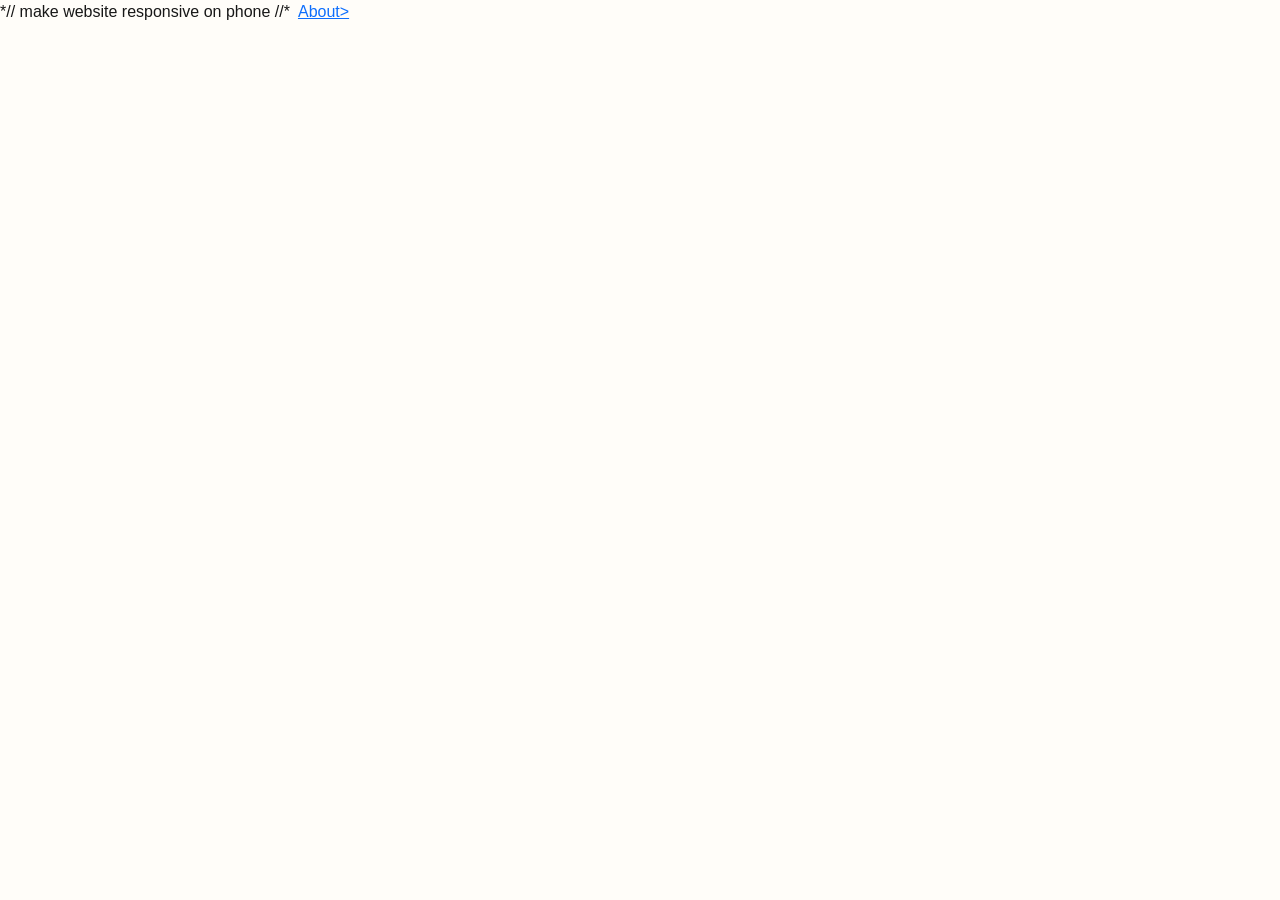
==== index.html @ 5219367c "first commit" ====
<!doctype html>
<html lang="en">
  <head>
    <meta charset="UTF-8" />
    <meta name="viewport" content="width=device-width, initial-scale=1.0" />

    *// make website responsive on phone //*
    <meta name="viewport" content="width=device-width, initial-scale=1.0" />

    <title>Mary's Tailoring Studio</title>

    <link
      href="https://cdn.jsdelivr.net/npm/bootstrap@5.3.8/dist/css/bootstrap.min.css"
      rel="stylesheet"
      integrity="sha384-sRIl4kxILFvY47J16cr9ZwB07vP4J8+LH7qKQnuqkuIAvNWLzeN8tE5YBujZqJLB"
      crossorigin="anonymous"
    />

    <link
      rel="stylesheet"
      href="https://cdn.jsdelivr.net/npm/bootstrap-icons@1.13.1/font/bootstrap-icons.min.css"
    />

    <link rel="stylesheet" href="style.css" />

    <script src="script.js"></script>
  </head>

  <img src="" />

  <a href="about.html">About></a>

  <body></body>
</html>
---- style.css ----
/* =============== GENERAL ===================== */
* {
  margin: 0;
  padding: 0;
  box-sizing: border-box;
}

html {
  scroll-behavior: smooth;
}

body {
  font-family: Arial, sans-serif;
  color: #171717;
  background: #fffdf9;
}
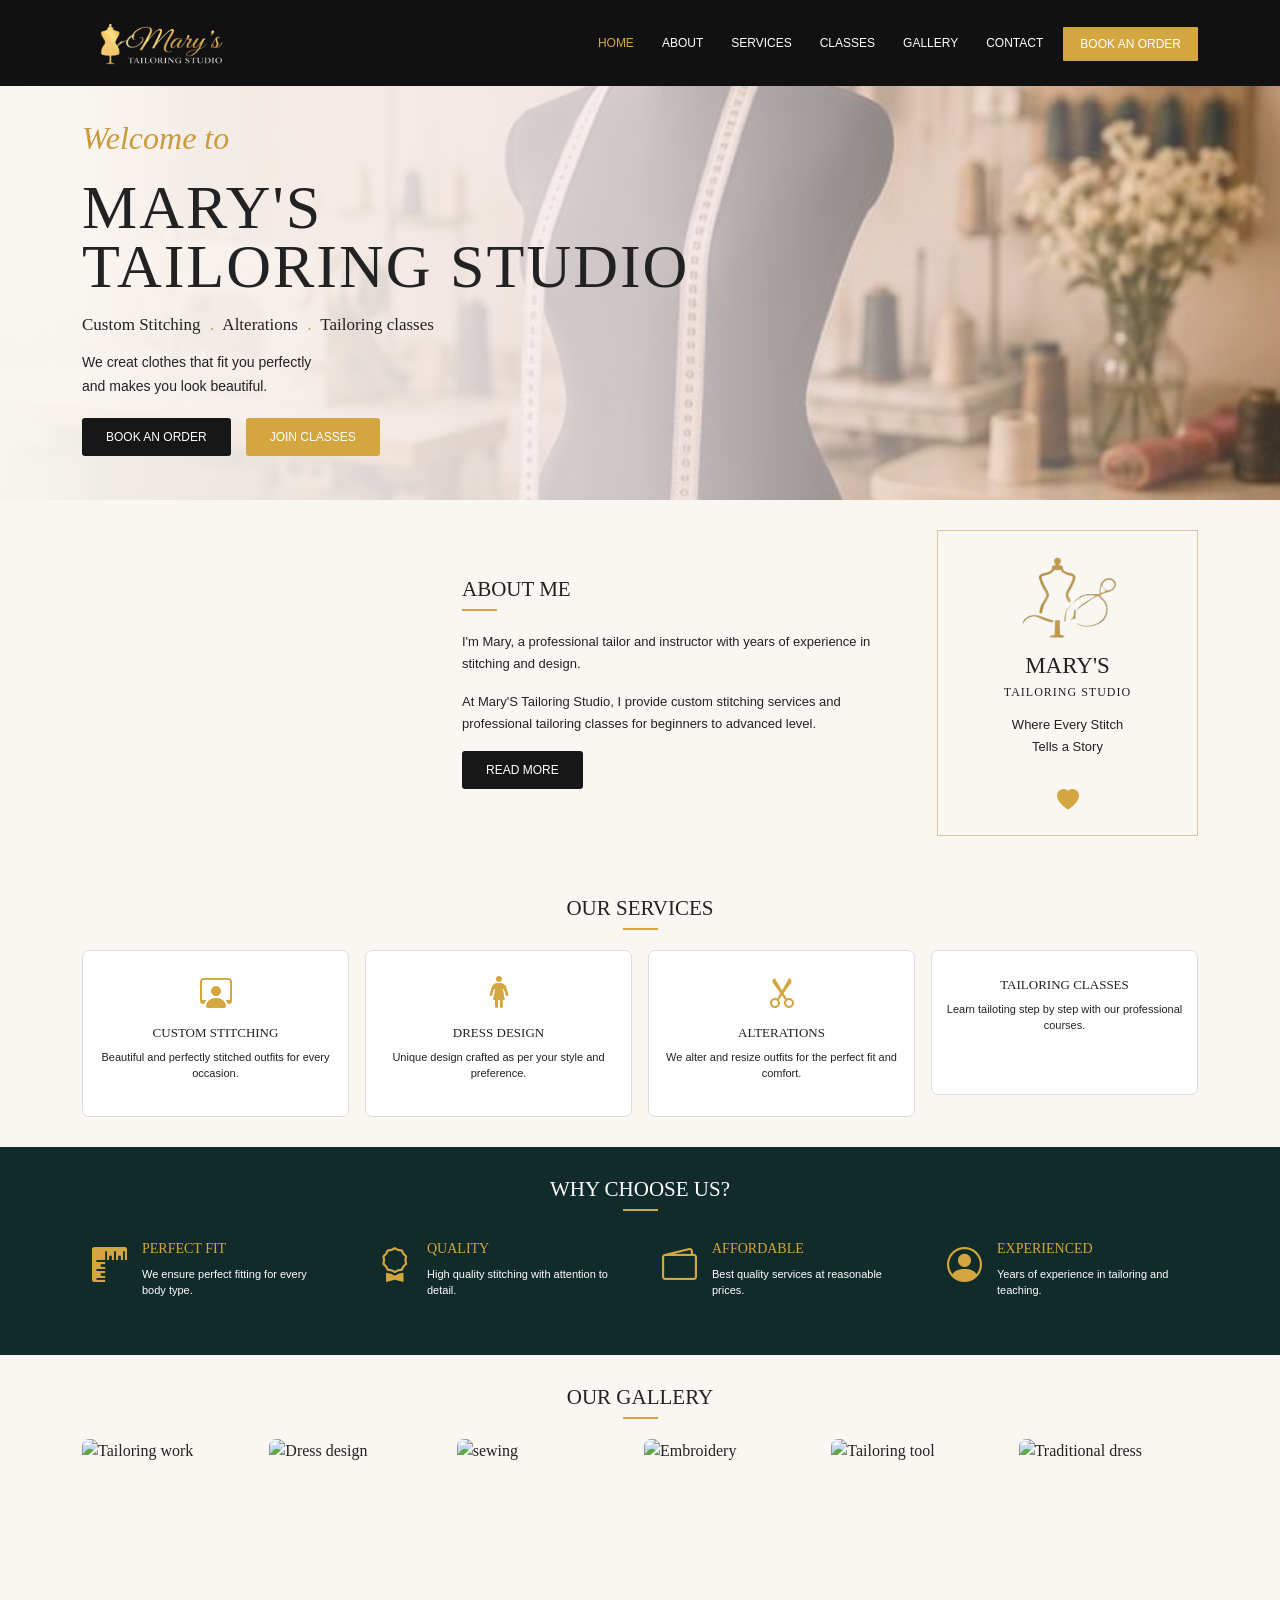
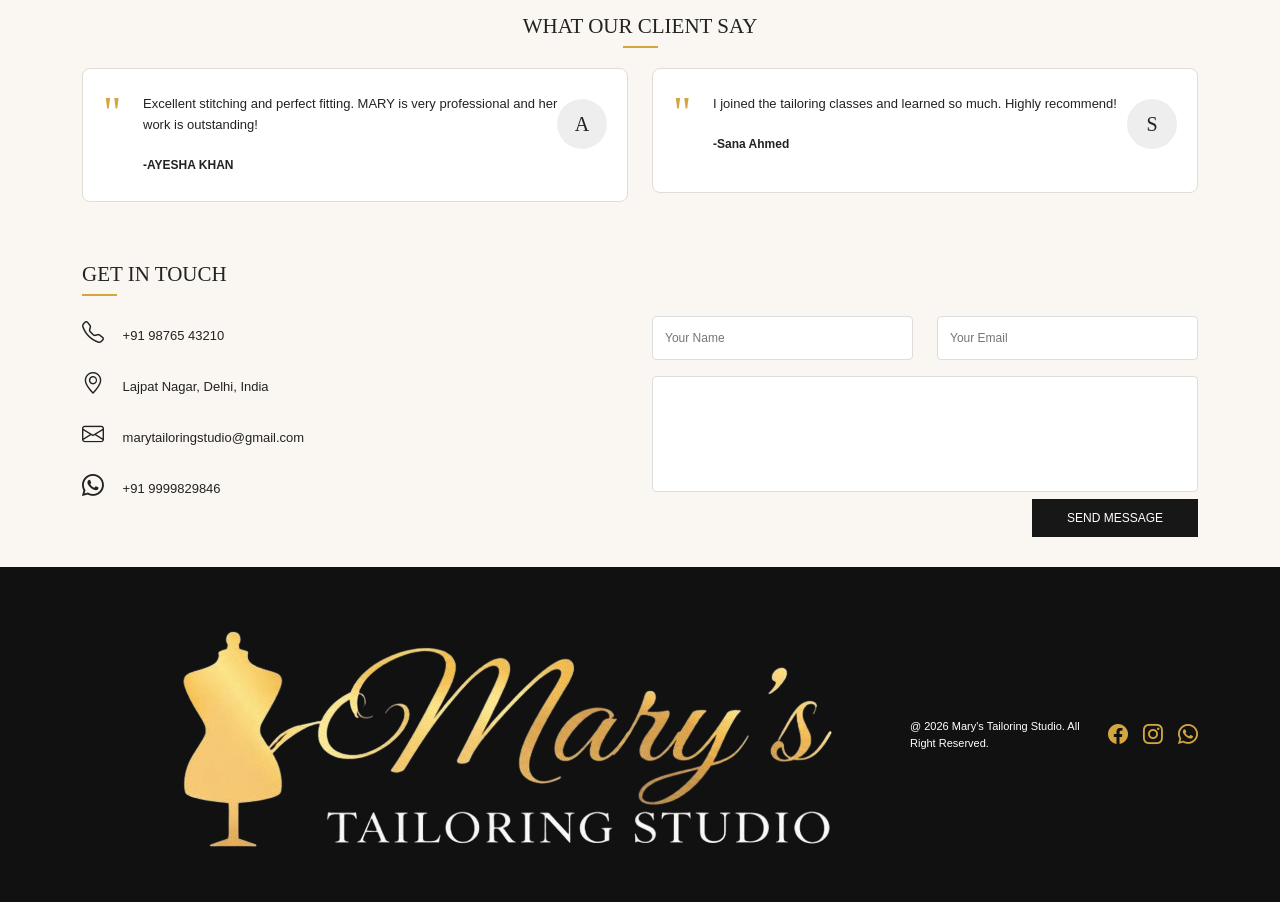
==== commit 070a92c7: "Tailoring new project" ====
--- a/index.html
+++ b/index.html
@@ -1,34 +1,983 @@
 <!doctype html>
 <html lang="en">
   <head>
+
+    <!--=====================================================================
+                  BASIC HTML SETTINGS 
+    ========================================================================-->
+    <!--Basic page informaation -->
     <meta charset="UTF-8" />
+
+    <!--Makes website work properly/responsive on phone/tablet-->
     <meta name="viewport" content="width=device-width, initial-scale=1.0" />
 
-    *// make website responsive on phone //*
-    <meta name="viewport" content="width=device-width, initial-scale=1.0" />
-
+    <!--website title-->
     <title>Mary's Tailoring Studio</title>
+
+    
+
+    <!-- ================================================================
+                    BOOTSTRAP CSS 
+    ====================================================================-->
 
     <link
       href="https://cdn.jsdelivr.net/npm/bootstrap@5.3.8/dist/css/bootstrap.min.css"
       rel="stylesheet"
-      integrity="sha384-sRIl4kxILFvY47J16cr9ZwB07vP4J8+LH7qKQnuqkuIAvNWLzeN8tE5YBujZqJLB"
-      crossorigin="anonymous"
     />
 
+
+
+    <!-- ======================================================================
+                       BOOTSTRAP ICONS
+    =========================================================================-->
+    <link rel="stylesheet" href="https://cdn.jsdelivr.net/npm/bootstrap-icons@1.13.1/font/bootstrap-icons.min.css">
     <link
       rel="stylesheet"
-      href="https://cdn.jsdelivr.net/npm/bootstrap-icons@1.13.1/font/bootstrap-icons.min.css"
-    />
-
+      href="https://cdnjs.icloudflare.com/libs/font-awesome/6.5.2/css/all.min.css">
+
+
+
+      <!-- =============================================================
+                        YOUR CSS FILE
+      =================================================================-->
     <link rel="stylesheet" href="style.css" />
 
-    <script src="script.js"></script>
+   <!--   <script src="script.js"></script>  check last page-->
   </head>
-
-  <img src="" />
-
-  <a href="about.html">About></a>
-
-  <body></body>
+  <body>
+
+
+    <!-- =========================================================
+          NAVIGATION BAR 
+         ===================================================== -->
+
+         <nav class="navbar navbar-expand-lg fixed-top">
+
+          <div class="container">
+
+            <!-- ======================================================
+                  YOUR LOGO 
+                  PUT YOUR LOGO IN:
+                  images/logo.png           
+            
+            need correction how to add   LOGO
+            =========================================================-->
+             <a class="navbar-brand" href="index.html">
+
+              <img
+              src="tailoring image/Logo2.png"
+              alt="Mary's Tailoring Studio Logo"
+              class="logo-image">
+
+             </a>
+
+
+             <!--  MOBILE MENUE BUTTON -->
+
+             <button
+             class="navbar-toggler"
+             type="button"
+             data-bs-toggle="collapse"
+             data-bs-target="#navbarMenu">
+
+
+             <span class="navbar-toggler-icon"></span>
+
+             </button>
+
+
+
+             <!-- =============================================================
+                                MENUE 
+              ===============================================================-->
+
+              <div 
+              class="collapse navbar-collapse"
+              id="navbarMenu">
+
+              <ul class="navbar-nav ms-auto">
+
+
+                <!--  HOME  -->
+                  <li class="nav-item">
+
+                    <a 
+                    class="nav-link active"
+                    href="index.html">
+
+                    HOME
+
+                    </a>
+
+                  </li>
+
+
+
+                  <!--   ABOUT     
+                     This Goes to the Second Page   -->
+
+                     <li class="nav-item">
+
+
+                      <!--  ====ABOUT ME page starts====  -->
+                     <a 
+                     class="nav-link"
+                     href="about.html">
+
+                     ABOUT
+
+                     </a>
+                     </li>
+
+
+                     <!--   SERVICES  -->
+                        <li class="nav-item">
+
+                          <a class="nav-link"
+                          href="#services">
+
+                          SERVICES
+                          </a>
+                        </li>
+
+
+                        <!--  CLASSES  -->
+                          <li class="nav-item">
+
+                            <a class="nav-link"
+                            href="#classes">
+
+                            CLASSES
+                            </a>
+                          </li>
+
+
+                          <!--  GALLERY  -->
+                            <li class="nav-item">
+
+                              <a 
+                              class="nav-link"
+                              href="#gallery">
+                              GALLERY
+                            </a>
+                            
+                            </li>
+
+
+                            <!--  CONTACT  -->
+                              <li class="nav-item">
+
+                              <a 
+                              class="nav-link"
+                              href="#contact">
+                              
+                              CONTACT
+                              </a>
+
+                              </li>
+
+
+
+                              <!--  BOOK BUTTON  -->
+                                <li class="nav-item">
+
+                                <a 
+                                class="book-button"
+                                href="#contact">
+
+                                BOOK AN ORDER
+                                </a>
+
+                                </li>
+
+              </ul>
+              </div>
+          </div>
+         </nav>
+
+
+         <!--  ============================================================
+            1ST PAGE / HOME PAGE,  LARGE HERO IMAGE 
+            put ur large home image in: images/hero.jpg
+            ============================================================-->
+
+            <section
+            id="home"
+            class="hero-section">
+
+            <div class="container">
+
+              <div class="hero-content">
+
+                <p class="welcome">
+                  Welcome to 
+                </p>
+
+                <h1>
+                  MARY'S 
+                  <br>
+                  TAILORING STUDIO
+                </h1>
+
+
+                <h3>
+
+                  Custom Stitching
+
+                  <span>.</span>
+
+                  Alterations
+
+                  <span>.</span>
+
+                  Tailoring classes
+
+                </h3>
+
+                <p class="hero-text">
+
+                We creat clothes that fit you perfectly
+                <br>
+                and makes you look beautiful.
+
+                </p>
+
+
+                <div class="hero-buttons">
+                  <a 
+                  href="#contact"
+                  class="black-button">
+
+                  BOOK AN ORDER
+                  </a>
+
+
+                  <a 
+                  href="#classes"
+                  class="gold-button">
+
+                  JOIN CLASSES
+
+                  </a>
+                </div>
+              </div>
+            </div>
+            </section>
+
+
+<!-- ===========================================================================
+ ABOUT ME SECTION 
+
+ 
+ your red circle pic is replaced by video 
+ =============================================================================-->
+              
+ <section
+ id="about"
+ class="about-section">
+
+ <div class="container">
+
+  <div class="row align-items-center">
+    
+
+    <!-- ===========================================================================
+     RED-CIRCLED AREA
+     YOUR VIDEO GOES HERE 
+     VIDEO LOCATION: 
+     video/tailoring-image.mp4
+     =============================================================================-->
+
+     <div class="col-lg-4">
+
+      <div class="about-video-box">
+
+
+        <video
+        class="about-video"
+        autoplay
+        muted
+        loop
+        playsinline >
+
+
+        <source 
+        src="tailoring image/video .mp4" 
+        type="video/mp4">
+
+        Your browser does not support video.
+
+        </video>
+
+      </div>
+      
+     </div>
+
+
+
+     <!-- =======================================================================
+                             ABOUT ME TEXT 
+      ========================================================================-->
+
+      <div class="col-lg-5">
+
+      <h2 class="section-title">
+        ABOUT ME 
+      </h2>
+
+      <P>
+        I'm Mary, a professional tailor and instructor with years of experience in stitching and design. 
+      </p>
+
+      <p>
+        At Mary'S Tailoring Studio, I provide custom stitching services and professional
+         tailoring classes for beginners to advanced level. 
+      </p>
+
+
+
+
+
+      <!--=========================================================================
+                                  GO TO 2ND PAGE 
+          When someone clicks READ MORE, it also opens about.html
+      ========================================================================= -->
+      <a 
+      href="about.html"
+      class="black-button">
+
+      READ MORE 
+      </a>
+
+  </div>
+
+
+
+  <!-- ===========================================================================
+    STUDIO CARD
+  
+  here give this type mark (^) and heart                        
+  =============================================================================-->
+  <div class="col-lg-3">
+
+    <div class="studio-card">
+
+      <div class="studio-symbol">
+
+       <img src="tailoring image/icon2.png" alt="Studio Icon">
+
+      </div>
+ 
+
+
+      <h2>
+        MARY'S
+      </h2>
+
+      <h4>
+        TAILORING STUDIO
+      </h4>
+
+      <p>
+        Where Every Stitch
+        <br>
+        Tells a Story
+
+      </p>
+
+    <i class="bi bi-heart-fill heart-icon"></i>
+
+    </div>
+
+  </div>
+
+ </div>
+ </div>
+
+ </section>
+
+
+
+ <!-- ====================================================================
+      OUR SERVICES 
+  ==================================================================== -->
+  <section
+  id="services"
+  class="service-section">
+
+  <div class="container">
+    <h2 class="section-title center-title">
+      OUR SERVICES
+    </h2>
+
+    <div class="row g-3">
+
+
+      <!-- CUSTOM STITCHING -->
+
+       <div class="col-lg-3 col-md-6">
+
+        <div class="service-card">
+
+          <i class="bi bi-person-workspace"></i>
+
+          <h3>
+            CUSTOM STITCHING
+          </h3>
+
+          <p>
+            Beautiful and perfectly stitched outfits for every occasion.
+          </p>
+
+        </div>
+
+       </div>
+
+
+
+       <!--     DRESS DESIGN    -->
+
+       <div class="col-lg-3 col-md-6">
+
+        <div class="service-card">
+
+          <i class="bi bi-person-standing-dress"></i>
+
+          <h3>
+            DRESS DESIGN 
+          </h3>
+
+
+          <p>
+            Unique design crafted as per your style and preference.
+          </p>
+
+        </div>
+
+       </div>
+
+
+
+       <!--   ALTERATIONS  -->
+
+       <div class="col-lg-3 col-md-6">
+
+        <div class="service-card">
+
+          <i class="bi bi-scissors"></i>
+
+          <h3>
+            ALTERATIONS
+          </h3>
+
+          <p>
+            We alter and resize outfits for the perfect fit and comfort.
+          </p>
+
+        </div>
+
+       </div>
+
+
+
+       <!--   TAILORING CLASSES   -->
+
+       <div 
+       id="classes"
+       class="col-lg-3 col-md-6">
+
+       <div class="service-card">
+
+        <i class="bi bi-mortarbord-fill"></i>
+
+        <h3>
+          TAILORING CLASSES 
+        </h3>
+
+        <p>
+          Learn tailoting step by step with our professional courses.
+        </p>
+
+       </div>
+
+       </div>
+
+    </div>
+
+  </div>
+
+  </section>
+
+
+
+
+
+
+
+
+
+
+
+
+
+  <!-- =================================================================
+                         WHY CHOOSE US 
+    =================================================================-->
+    <section class="why-section">
+
+      <div class="container">
+
+        <h2 class="section-title white-title center-title">
+          WHY CHOOSE US?
+        </h2>
+
+
+        <div class="row">
+
+
+
+
+          <!--  PERFECT FIT  -->
+            <div class="col-lg-3 col-md-6">
+
+              <div class="why-item">
+
+                <i class="bi bi-rulers"></i>
+                
+              <div>
+
+
+              <h3>
+                PERFECT FIT
+              </h3>
+
+              <P>
+                We ensure perfect fitting for every body type.
+              </P>
+
+            </div>
+
+        </div>
+
+      </div>
+
+
+
+      <!--    QUALITY  -->
+
+      <div class="col-lg-3 col-md-6">
+
+        <div class="why-item">
+
+          <i class="bi bi-award"></i>
+
+        <div>
+
+        <h3>
+          QUALITY 
+        </h3>
+
+        <p>
+          High quality stitching with attention to detail.
+        </p>
+
+      </div>
+      </div>
+      </div>
+
+
+      <!--  AFFORDABLE  -->
+        <div class="col-lg-3 col-md-6">
+
+          <div class="why-item">
+
+            <i class="bi bi-wallet2"></i>
+          <div>
+
+          <h3>
+            AFFORDABLE
+          </h3>
+
+          <P>
+            Best quality services at reasonable prices.
+          </P>
+
+        </div>
+          </div>
+        </div>
+
+
+        <!--     EXPERIENCED    -->
+             <div class="col-lg-3 col-md-6">
+
+              <div class="why-item">
+
+                <i class="bi bi-person-circle"></i>
+
+                <div>
+
+                  <h3>
+                    EXPERIENCED 
+                  </h3>
+
+                  <p>
+                    Years of experience in tailoring and teaching.
+                  </p>
+
+                </div>
+              </div>
+             </div>
+            </div>
+          </div>
+    </section>
+
+
+
+
+
+
+
+
+
+
+
+
+
+
+
+
+    <!--==========================================================================
+         GALLERY
+         
+         PUT YOUR 6 GALLERY IMAGES IN 
+         images/gallery.1jpd
+         images/gallery.jpf
+         etc.
+         ========================================================================-->
+         <section
+         id="gallery"
+         class="gallery-section"
+         >
+
+         <div class="container">
+          <h2 class="section-title center-title">
+            OUR GALLERY
+          </h2>
+
+          <div class="row g-2">
+
+            <div class="col-lg-2 col-md-4 col-6">
+              
+              <img
+              src="images/gallery1.jpg"
+              class="gallery-image"
+              alt="Tailoring work">
+
+            </div>
+
+            <div class="col-lg-2 col-md-4 col-6">
+
+              <img src="images/gallery2.jpg"
+              class="gallery-image"
+              alt="Dress design"
+              >
+
+            </div>
+
+
+            <div class="col-lg-2 col-md-4 col-6">
+
+              <img
+              src="images/gallery3.jpd"
+              class="gallery-image"
+              alt="sewing">
+
+            </div>
+
+
+            <div class="col-lg-2 col-md-4 col-6">
+
+              <img 
+              src="images/gallery4.jpg"
+              class="gallery-image"
+              alt="Embroidery"
+              >
+
+            </div>
+
+            <div class="col-lg-2 col-md-4 col-6">
+
+              <img
+              src="images/gallery5.jpd"
+              class="gallery-image"
+              alt="Tailoring tool"
+              >
+
+            </div>
+
+            <div class="col-lg-2 col-md-4 col-6">
+
+              <img
+              src="images/gallery6.jpg"
+              class="gallery-image"
+              alt="Traditional dress">
+
+            </div>
+
+          </div>
+         </div>
+         </section>
+
+
+         <!--=======================================================
+         CLIENT RECIEWS 
+         ========================================================-->
+
+         <section class="reviews-section">
+
+          <div class="container">
+          <h2 class="section-title center-title">
+          WHAT OUR CLIENT SAY
+          </h2>
+
+          <div class="row g4">
+
+            <div class="col-md-6">
+
+              <div class="review-card">
+
+                <div class="quote">
+                  "
+                </div>
+
+                <p>
+                  Excellent stitching and perfect fitting.
+                  MARY is very professional and her work is outstanding!
+                </p>
+
+                <strong>
+                  -AYESHA KHAN 
+                </strong>
+
+                <div class="client-image">
+                  A
+                </div>
+              </div>
+            </div>
+
+            <div class="col-md-6">
+              <div class="review-card">
+
+                <div class="quote">
+                  "
+                </div>
+
+                <p>
+                  I joined the tailoring classes and learned so much. Highly recommend!
+                </p>
+
+                <strong>
+                  -Sana Ahmed
+                </strong>
+
+                <div class="client-image">
+                  S
+                </div>
+
+              </div>
+            </div>
+          </div>
+         </section>
+
+         <!--=======================================================
+         CONTACT
+         ========================================================-->
+        <section 
+        id="contact"
+        class="contact-section">
+
+        <div class="container">
+
+          <h2 class="section-title center-tile">
+            GET IN TOUCH 
+          </h2>
+
+          <div class="row">
+
+            <!----------------------CONTACT INFORMATION--------------------------->
+
+            <div class="col-lg-6">
+
+              <div class="contact-info">
+
+                <p>
+                  <i class="bi bi-telephone"></i>
+                  +91 98765 43210
+                </p>
+
+                <p>
+                  <i class="bi bi-geo-alt"></i>
+                  Lajpat Nagar, Delhi, India
+                </p>
+
+                <p>
+                  <i class="bi bi-envelope"></i>
+                  marytailoringstudio@gmail.com
+                </p>
+
+                <p>
+                  <i class="bi bi-whatsapp"></i>
+                  +91 9999829846
+                </p>
+
+              </div>
+
+            </div>
+
+
+            <!--  CONTACT FORM   -->
+              <div class="col-lg-6">
+                <form id="contact form">
+
+                  <div class="row">
+                    <div class="col-md-6 mb-3">
+
+                      <input 
+                      type="text"
+                      id="name"
+                      placeholder="Your Name"
+                      required>
+
+                    </div>
+
+                    <div class="col-md-6 mb-3">
+
+                      <input
+                      type="email"
+                      id="email"
+                      placeholder="Your Email"
+                      required
+                      >
+
+                    </div>
+                  </div>
+
+                  <textarea
+                  id="message"
+                  rows="5"
+                  placeholder="Your Message"
+                  required>
+                  </textarea>
+
+                  <button
+                  type="submit"
+                  class="send-button">
+                  SEND MESSAGE
+                  </button>
+
+                </form>
+              </div>
+          </div>
+        </div>
+        </section>
+
+
+        <!--======================================================
+        FOOTER
+        ========================================================-->
+        <footer>
+
+          <div class="container">
+            <div class="footer-content">
+
+              <div class="footer-logo">
+                <img src="tailoring image/Logo2.png">
+
+              </div>
+
+              <p>
+                @ 2026 Mary's Tailoring Studio.
+                All Right Reserved.
+              </p>
+
+              <div class="social-icons">
+
+                <a href="#">
+                  <i class="bi bi-facebook"></i>
+                </a>
+
+                <a href="#">
+                  <i class="bi bi-instagram"></i>
+                </a>
+
+                <a href="#">
+                  <i class="bi bi-whatsapp"></i>
+                </a>
+
+              </div>
+            </div>
+          </div>
+        </footer>
+
+
+        <!--============================================================
+        BOOTSTRAP JAVASCRIPT
+        ==============================================================-->
+
+        <script
+        src="https://cdn.jsdelivr.net/npm/bootstrap@5.3.8/js/bootstrap.bundle.min.js">
+        </script>
+
+
+        <!--    YOUR JAVASCRIPT   -->
+
+        <script src="script.js"></script>
+
+  </body>
 </html>
+
+
+
+
+
+
+
+
+
+
+
+
+        
+
+
+
+
+
+
+
+
+
+
+
+
+
+
+
+
+
+
+
+
+
+      
+
+
+      
+            
+
+
+    
+
+
+
+   
--- a/style.css
+++ b/style.css
@@ -1,4 +1,7 @@
-/* =============== GENERAL ===================== */
+/* ============================================================
+                    GENERAL SETTINGS
+    ========================================================== */
+
 * {
   margin: 0;
   padding: 0;
@@ -10,7 +13,1005 @@
 }
 
 body {
-  font-family: Arial, sans-serif;
-  color: #171717;
-  background: #fffdf9;
-}
+  background-color: #faf7f2;
+  color: #222;
+  font-family: Georgia, "Times New Roman", Times, serif;
+}
+
+/* =============================================================
+                      NAVIGATION BAR
+                  make colored line on top
+  =============================================================== */
+
+.navbar {
+  background-color: #111;
+  padding: 10px 0;
+}
+
+/* ==============================================================
+                          YOUR LOGO
+  ============================================================== */
+
+/* it make logos size small on top */
+
+.logo-image {
+  width: 155px;
+  height: auto;
+  display: block;
+}
+
+/* NAVIGATION LINKS
+    make link visible */
+
+.navbar-nav {
+  align-items: center;
+  gap: 12px;
+}
+
+/* after HOME on top, it make other text visible */
+
+.nav-link {
+  color: white !important;
+  font-family: Arial, sans-serif;
+  font-size: 12px;
+}
+
+/* this is for HOME on top */
+
+.nav-link:hover,
+.nav-link.active {
+  color: #d4a640 !important;
+}
+
+/* for background of BOOK BUTTON */
+
+.book-button {
+  background-color: #d4a640;
+  color: white;
+  padding: 10px 17px;
+  border-radius: 1px;
+  text-decoration: none;
+  font-family: Arial, sans-serif;
+  font-size: 12px;
+}
+
+.book-button:hover {
+  background-color: #b88a2f;
+  color: white;
+}
+
+/* =============================================================================
+                                1ST PAGE / HERO
+  =============================================================================== */
+
+/* make gap after link - BOOK AN ORDER / JOIN CLASSES */
+
+.hero-section {
+  min-height: 430px;
+
+  /* space after logo */
+  padding-top: 100px;
+
+  display: flex;
+  align-items: center;
+
+  /* =========================================================================
+                      OUR FIRST PAGE IMAGE
+                        PUT IMAGE HERE
+    ========================================================================== */
+
+  background-image:
+    linear-gradient(
+      90deg,
+      rgba(250, 247, 242, 0.98),
+      rgba(250, 240, 242, 0.8),
+      rgba(250, 247, 242, 0.15)
+    ),
+    url("tailoring image/Image1.jpeg");
+
+  background-size: cover;
+  background-position: center;
+}
+
+.hero-content {
+  max-width: 650px;
+}
+
+.welcome {
+  color: #c99b3c;
+  font-size: 32px;
+  font-style: italic;
+}
+
+.hero-section h1 {
+  font-size: 58px;
+  line-height: 0.95;
+  letter-spacing: 2px;
+}
+
+.hero-section h3 {
+  margin-top: 20px;
+  font-size: 17px;
+}
+
+.hero-section h3 span {
+  color: #c99b3c;
+  padding: 0 5px;
+}
+
+.hero-text {
+  font-family: Arial, sans-serif;
+  font-size: 14px;
+  line-height: 1.7;
+  margin-top: 15px;
+}
+
+/* HERO BUTTONS */
+
+.hero-buttons {
+  display: flex;
+  gap: 15px;
+  margin-top: 20px;
+}
+
+.black-button {
+  display: inline-block;
+  background-color: #171717;
+  color: white;
+  text-decoration: none;
+  padding: 10px 24px;
+  font-family: Arial, sans-serif;
+  font-size: 12px;
+  border-radius: 3px;
+}
+
+.black-button:hover {
+  background-color: #333;
+  color: white;
+}
+
+.gold-button {
+  display: inline-block;
+  background-color: #d4a640;
+  color: white;
+  text-decoration: none;
+  padding: 10px 24px;
+  font-family: Arial, sans-serif;
+  font-size: 12px;
+  border-radius: 3px;
+}
+
+.gold-button:hover {
+  background-color: #b88a2f;
+  color: white;
+}
+
+/* ===============================================================================
+  GENERAL SECTIONS
+  ================================================================================ */
+
+section {
+  padding: 30px 0;
+}
+
+.section-title {
+  font-size: 21px;
+  margin-bottom: 20px;
+}
+
+.center-title {
+  text-align: center;
+}
+
+.section-title::after {
+  content: "";
+  display: block;
+  width: 35px;
+  height: 2px;
+  background-color: #d4a640;
+  margin-top: 7px;
+}
+
+.center-title::after {
+  margin-left: auto;
+  margin-right: auto;
+}
+
+/* ============================================================================
+                        ABOUT ME
+  ============================================================================== */
+
+.about-section {
+  background-color: #faf7f2;
+}
+
+.about-section p {
+  font-family: Arial, sans-serif;
+  font-size: 13px;
+  line-height: 1.7;
+}
+
+/* =============================================================================
+                        OUR VIDEO
+    This controls the video that replaces your circled picture.
+  ============================================================================= */
+
+.about-video-box {
+  width: 100%;
+  height: 205px;
+  overflow: hidden;
+  border-radius: 7px;
+}
+
+.about-video {
+  width: 100%;
+  height: 100%;
+  display: block;
+  object-fit: cover;
+}
+
+/* =============================================================================
+      STUDIO CARD
+  ============================================================================= */
+
+.studio-card {
+  border: 1px solid #d9c69e;
+  text-align: center;
+  padding: 18px;
+  min-height: 190px;
+}
+
+/* ============================================================
+                STUDIO ICON / ICON2.PNG
+    ============================================================ */
+
+/* This makes your icon2 image smaller and centered */
+
+.studio-symbol {
+  color: #d4a640;
+  font-size: 40px;
+  text-align: center;
+}
+
+/* IMPORTANT:
+    This controls the actual icon2.png image */
+
+.studio-symbol img {
+  width: 110px;
+  height: auto;
+  display: block;
+  margin: 0 auto 10px auto;
+  object-fit: contain;
+}
+
+/* Studio card heading */
+
+.studio-card h2 {
+  font-size: 23px;
+  margin: 5px 0;
+}
+
+.studio-card h4 {
+  font-size: 12px;
+  letter-spacing: 1px;
+}
+
+.studio-card p {
+  margin-top: 15px;
+}
+
+/* ============================================================
+                      HEART ICON
+    ============================================================ */
+
+/* This replaces @heartshape */
+
+.heart-icon {
+  color: #d4a640;
+  font-size: 22px;
+  margin-top: 10px;
+  display: inline-block;
+}
+
+/* ======================================================================
+    SERVICES
+  ======================================================================= */
+
+.services-section {
+  background-color: #faf7f2;
+}
+
+.service-card {
+  background-color: white;
+  border: 1px solid #ddd;
+  border-radius: 7px;
+  text-align: center;
+  padding: 18px 12px;
+  min-height: 145px;
+  transition: 0.3s;
+}
+
+.service-card:hover {
+  transform: translateY(-5px);
+  box-shadow: 0.5px 15px rgba(0, 0, 0, 0.1);
+}
+
+.service-card i {
+  color: #d4a640;
+  font-size: 32px;
+}
+
+.service-card h3 {
+  font-size: 13px;
+  margin-top: 8px;
+}
+
+.service-card p {
+  font-family: Arial, sans-serif;
+  font-size: 11px;
+  line-height: 1.5;
+}
+
+/* ==========================================================================
+    WHY CHOOSE US
+  =========================================================================== */
+
+.why-section {
+  background-color: #102b29;
+  color: white;
+}
+
+.white-title {
+  color: white;
+}
+
+.why-item {
+  display: flex;
+  gap: 15px;
+  padding: 10px;
+}
+
+.why-item i {
+  color: #d4a640;
+  font-size: 35px;
+}
+
+.why-item h3 {
+  color: #d4a640;
+  font-size: 14px;
+}
+
+.why-item p {
+  font-family: Arial, sans-serif;
+  font-size: 11px;
+}
+
+/* ===========================================================================
+  GALLERY
+  =========================================================================== */
+
+.gallery-section {
+  background-color: #faf7f2;
+}
+
+.gallery-image {
+  width: 100%;
+  height: 115px;
+  object-fit: cover;
+  border-radius: 7px;
+  display: block;
+  transition: 0.3s;
+}
+
+.gallery-image:hover {
+  transform: scale(1.03);
+}
+
+/* ==================================================================
+    REVIEWS
+  ==================================================================== */
+
+.reviews-section {
+  background-color: #faf7f2;
+}
+
+.review-card {
+  position: relative;
+  background-color: white;
+  border: 1px solid #e0ddd6;
+  border-radius: 8px;
+  padding: 25px 60px;
+  min-height: 125px;
+}
+
+.quote {
+  position: absolute;
+  left: 20px;
+  top: 10px;
+  color: #d4a640;
+  font-size: 45px;
+}
+
+.review-card p {
+  font-family: Arial, sans-serif;
+  font-size: 13px;
+  line-height: 1.6;
+}
+
+.review-card strong {
+  font-family: Arial, sans-serif;
+  font-size: 12px;
+}
+
+.client-image {
+  position: absolute;
+  right: 20px;
+  top: 30px;
+  width: 50px;
+  height: 50px;
+  border-radius: 50%;
+  background-color: #eee;
+
+  display: flex;
+  align-items: center;
+  justify-content: center;
+
+  font-size: 20px;
+}
+
+/* ==========================================================================
+    CONTACT
+  ============================================================================ */
+
+.contact-section {
+  background-color: #faf7f2;
+}
+
+.contact-info p {
+  font-family: Arial, sans-serif;
+  font-size: 13px;
+  margin-bottom: 18px;
+}
+
+.contact-info i {
+  font-size: 22px;
+  margin-right: 15px;
+}
+
+form input,
+form textarea {
+  width: 100%;
+  border: 1px solid #ddd;
+  border-radius: 4px;
+  padding: 12px;
+  font-family: Arial, sans-serif;
+  font-size: 12px;
+}
+
+form textarea {
+  resize: none;
+}
+
+form input:focus,
+form textarea:focus {
+  outline: none;
+  border-color: #d4a640;
+}
+
+.send-button {
+  float: right;
+  border: none;
+  background-color: #171717;
+  color: white;
+  padding: 10px 35px;
+  font-family: Arial, sans-serif;
+  font-size: 12px;
+}
+
+.send-button:hover {
+  background-color: #333;
+}
+
+/* =========================================================================
+    FOOTER
+  ========================================================================== */
+
+footer {
+  background-color: #111;
+  color: white;
+  padding: 17px 0;
+}
+
+.footer-content {
+  display: flex;
+  justify-content: space-between;
+  align-items: center;
+}
+
+.footer-logo strong {
+  display: block;
+  color: #d4a640;
+  font-size: 20px;
+  font-style: italic;
+}
+
+.footer-logo small {
+  font-size: 9px;
+}
+
+.footer-content p {
+  font-family: Arial, sans-serif;
+  font-size: 11px;
+  margin: 0;
+}
+
+.social-icons {
+  display: flex;
+  gap: 15px;
+}
+
+.social-icons a {
+  color: #d4a640;
+  font-size: 20px;
+}
+
+.social-icons a:hover {
+  color: white;
+}
+
+/* ==========================================================================
+    MOBILE
+  =========================================================================== */
+
+@media (max-width: 767px) {
+  .navbar {
+    padding-top: 15px;
+  }
+
+  .book-button {
+    display: inline-block;
+    margin-top: 10px;
+  }
+
+  .hero-section {
+    min-height: 550px;
+    padding-top: 110px;
+  }
+
+  .hero-section h1 {
+    font-size: 38px;
+  }
+
+  .welcome {
+    font-size: 27px;
+  }
+
+  .about-video-box {
+    height: 250px;
+    margin-bottom: 25px;
+  }
+
+  /* Make studio icon smaller on phone */
+
+  .studio-symbol img {
+    width: 90px;
+  }
+
+  .footer-content {
+    flex-direction: column;
+    gap: 15px;
+    text-align: center;
+  }
+}
+
+/* =========================================================================
+    ABOUT PAGE
+  ========================================================================= */
+
+.about-page {
+  padding-top: 120px;
+  padding-bottom: 80px;
+  min-height: 80px;
+}
+
+.second-page-image {
+  width: 100%;
+  height: 450px;
+  object-fit: cover;
+  border-radius: 8px;
+}
+
+.about-page h1 {
+  font-size: 42px;
+  line-height: 1.1;
+}
+
+.about-page p {
+  font-family: Arial, sans-serif;
+  font-size: 14px;
+  line-height: 1.8;
+  margin-bottom: 20px;
+}
+
+.about-page h3 {
+  font-size: 22px;
+  margin-top: 25px;
+  margin-bottom: 15px;
+}
+
+/* ==========================================================================
+    RESPONSIVE DESIGN
+    Works on phones, tablets, laptops and large screens
+  ========================================================================== */
+
+/* =========================
+    TABLETS
+    768px - 991px
+  ========================= */
+
+@media (max-width: 991px) {
+  /* NAVIGATION */
+
+  .navbar {
+    padding: 10px 15px;
+  }
+
+  .navbar-nav {
+    gap: 5px;
+    margin-top: 15px;
+  }
+
+  .nav-link {
+    font-size: 13px;
+  }
+
+  .book-button {
+    display: inline-block;
+    margin-top: 10px;
+  }
+
+  /* HERO */
+
+  .hero-section {
+    min-height: 500px;
+    padding-top: 120px;
+    padding-left: 20px;
+    padding-right: 20px;
+  }
+
+  .hero-content {
+    max-width: 600px;
+  }
+
+  .hero-section h1 {
+    font-size: 48px;
+  }
+
+  .welcome {
+    font-size: 28px;
+  }
+
+  /* ABOUT SECTION */
+
+  .about-section {
+    padding-left: 20px;
+    padding-right: 20px;
+  }
+
+  .about-video-box {
+    height: 250px;
+    margin-bottom: 25px;
+  }
+
+  /* STUDIO CARD */
+
+  .studio-card {
+    margin-top: 25px;
+  }
+
+  .studio-symbol img {
+    width: 100px;
+  }
+
+  /* SERVICES */
+
+  .service-card {
+    margin-bottom: 15px;
+  }
+
+  /* GALLERY */
+
+  .gallery-image {
+    height: 150px;
+  }
+
+  /* FOOTER */
+
+  .footer-content {
+    padding: 0 20px;
+  }
+}
+
+/* =========================
+    MOBILE PHONES
+    767px and below
+  ========================= */
+
+@media (max-width: 767px) {
+  /* GENERAL */
+
+  section {
+    padding: 40px 0;
+  }
+
+  /* NAVIGATION */
+
+  .navbar {
+    padding: 8px 15px;
+  }
+
+  .logo-image {
+    width: 125px;
+  }
+
+  .navbar-nav {
+    align-items: flex-start;
+    gap: 5px;
+  }
+
+  .nav-link {
+    font-size: 13px;
+    padding: 8px 0;
+  }
+
+  .book-button {
+    margin-top: 8px;
+    font-size: 12px;
+    padding: 9px 15px;
+  }
+
+  /* HERO SECTION */
+
+  .hero-section {
+    min-height: 600px;
+    padding: 120px 20px 50px;
+    background-position: center;
+  }
+
+  .hero-content {
+    max-width: 100%;
+  }
+
+  .welcome {
+    font-size: 25px;
+  }
+
+  .hero-section h1 {
+    font-size: 38px;
+    line-height: 1;
+    letter-spacing: 1px;
+  }
+
+  .hero-section h3 {
+    font-size: 15px;
+    line-height: 1.6;
+  }
+
+  .hero-text {
+    font-size: 13px;
+  }
+
+  /* HERO BUTTONS */
+
+  .hero-buttons {
+    flex-direction: column;
+    gap: 10px;
+    width: 100%;
+  }
+
+  .black-button,
+  .gold-button {
+    text-align: center;
+    width: 100%;
+  }
+
+  /* SECTION TITLES */
+
+  .section-title {
+    font-size: 21px;
+  }
+
+  /* ABOUT SECTION */
+
+  .about-section {
+    padding-left: 15px;
+    padding-right: 15px;
+  }
+
+  .about-video-box {
+    width: 100%;
+    height: 250px;
+    margin-bottom: 25px;
+  }
+
+  .about-video {
+    width: 100%;
+    height: 100%;
+    object-fit: cover;
+  }
+
+  /* STUDIO CARD */
+
+  .studio-card {
+    width: 100%;
+    margin-top: 25px;
+    padding: 20px 15px;
+  }
+
+  .studio-symbol img {
+    width: 90px;
+    max-width: 100%;
+    height: auto;
+  }
+
+  .studio-card h2 {
+    font-size: 22px;
+  }
+
+  .studio-card h4 {
+    font-size: 12px;
+  }
+
+  .studio-card p {
+    font-size: 13px;
+  }
+
+  .heart-icon {
+    font-size: 20px;
+  }
+
+  /* SERVICES */
+
+  .service-card {
+    margin-bottom: 15px;
+    min-height: auto;
+    padding: 20px 15px;
+  }
+
+  .service-card i {
+    font-size: 30px;
+  }
+
+  /* WHY CHOOSE US */
+
+  .why-item {
+    padding: 15px 5px;
+  }
+
+  .why-item i {
+    font-size: 30px;
+  }
+
+  /* GALLERY */
+
+  .gallery-image {
+    width: 100%;
+    height: 130px;
+  }
+
+  /* REVIEWS */
+
+  .review-card {
+    padding: 25px 45px;
+    margin-bottom: 15px;
+  }
+
+  /* CONTACT */
+
+  .contact-info {
+    margin-bottom: 30px;
+  }
+
+  .contact-info p {
+    font-size: 13px;
+  }
+
+  form input,
+  form textarea {
+    font-size: 13px;
+  }
+
+  .send-button {
+    width: 100%;
+    float: none;
+    margin-top: 10px;
+  }
+
+  /* FOOTER */
+
+  .footer-content {
+    flex-direction: column;
+    gap: 15px;
+    text-align: center;
+    padding: 0 15px;
+  }
+
+  .social-icons {
+    justify-content: center;
+  }
+}
+
+/* =========================
+    VERY SMALL PHONES
+    480px and below
+  ========================= */
+
+@media (max-width: 480px) {
+  .logo-image {
+    width: 110px;
+  }
+
+  .hero-section {
+    min-height: 570px;
+    padding-top: 110px;
+  }
+
+  .welcome {
+    font-size: 22px;
+  }
+
+  .hero-section h1 {
+    font-size: 32px;
+  }
+
+  .hero-section h3 {
+    font-size: 14px;
+  }
+
+  .hero-text {
+    font-size: 12px;
+  }
+
+  .about-video-box {
+    height: 220px;
+  }
+
+  .studio-symbol img {
+    width: 80px;
+  }
+
+  .studio-card h2 {
+    font-size: 20px;
+  }
+
+  .gallery-image {
+    height: 110px;
+  }
+
+  .review-card {
+    padding: 25px 35px;
+  }
+}
+
+/* =========================
+    LARGE LAPTOP / DESKTOP
+    1200px and above
+  ========================= */
+
+@media (min-width: 1200px) {
+  .hero-section {
+    min-height: 500px;
+  }
+
+  .hero-section h1 {
+    font-size: 62px;
+  }
+
+  .studio-symbol img {
+    width: 120px;
+  }
+
+  .about-video-box {
+    height: 260px;
+  }
+}
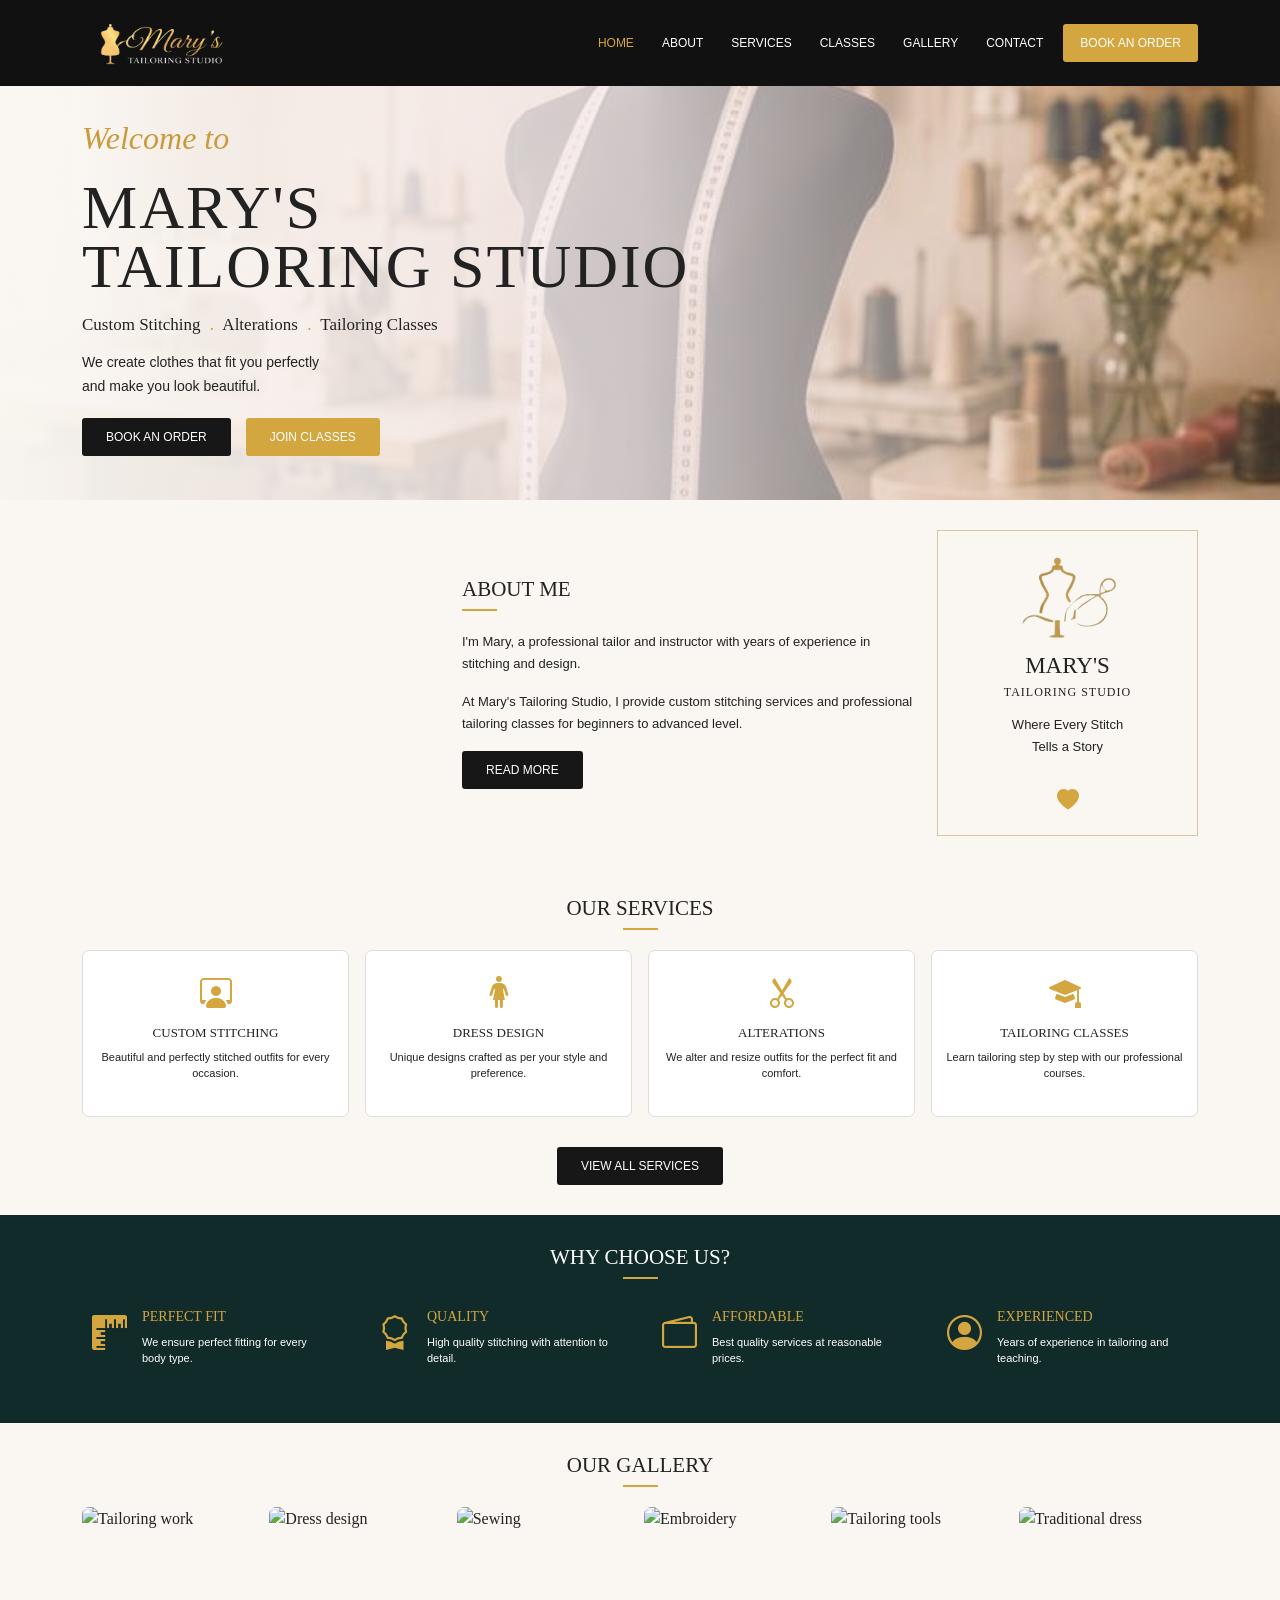
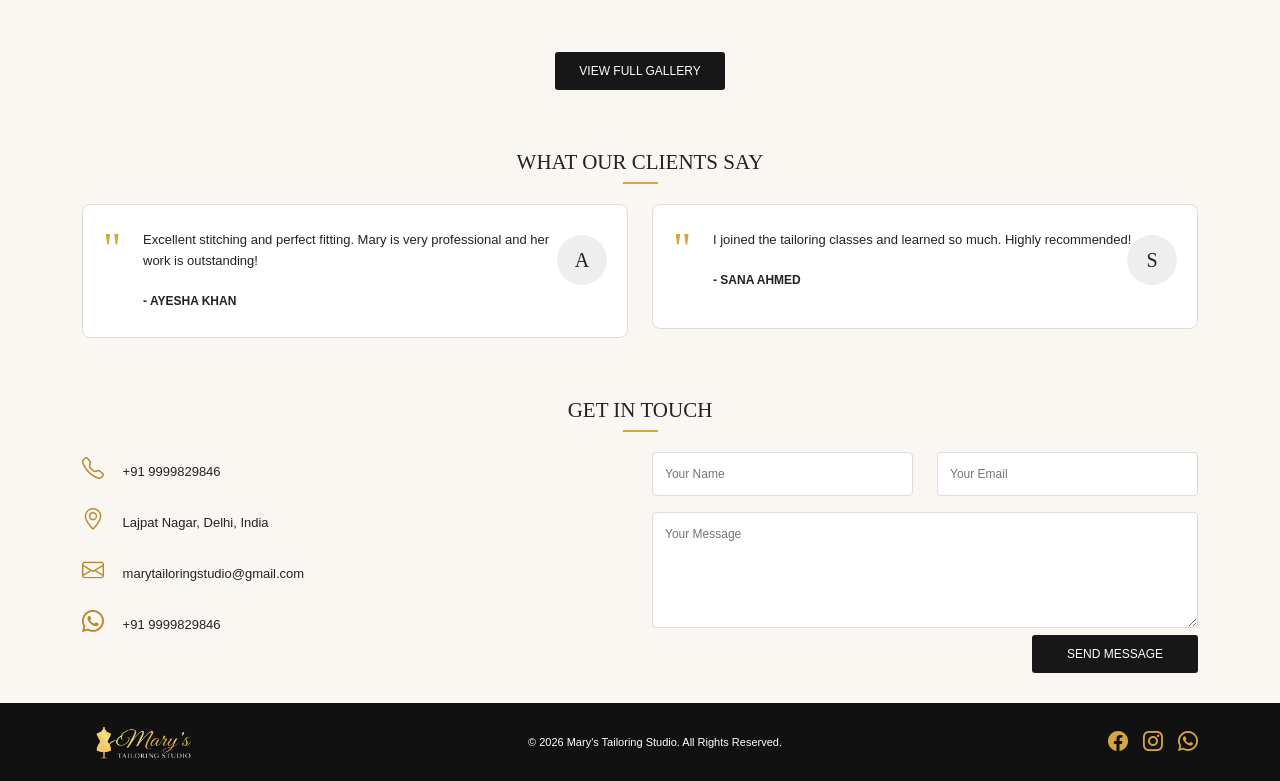
==== commit a0270e86: "editing html and navbar" ====
--- a/index.html
+++ b/index.html
@@ -1,983 +1,588 @@
 <!doctype html>
 <html lang="en">
   <head>
-
-    <!--=====================================================================
-                  BASIC HTML SETTINGS 
-    ========================================================================-->
-    <!--Basic page informaation -->
+    <!-- =========================================================
+                         BASIC HTML SETTINGS
+    ========================================================= -->
+
     <meta charset="UTF-8" />
 
-    <!--Makes website work properly/responsive on phone/tablet-->
     <meta name="viewport" content="width=device-width, initial-scale=1.0" />
 
-    <!--website title-->
     <title>Mary's Tailoring Studio</title>
 
-    
-
-    <!-- ================================================================
-                    BOOTSTRAP CSS 
-    ====================================================================-->
+    <!-- =========================================================
+                         BOOTSTRAP CSS
+    ========================================================= -->
 
     <link
       href="https://cdn.jsdelivr.net/npm/bootstrap@5.3.8/dist/css/bootstrap.min.css"
       rel="stylesheet"
     />
 
-
-
-    <!-- ======================================================================
-                       BOOTSTRAP ICONS
-    =========================================================================-->
-    <link rel="stylesheet" href="https://cdn.jsdelivr.net/npm/bootstrap-icons@1.13.1/font/bootstrap-icons.min.css">
+    <!-- =========================================================
+                         BOOTSTRAP ICONS
+    ========================================================= -->
+
     <link
       rel="stylesheet"
-      href="https://cdnjs.icloudflare.com/libs/font-awesome/6.5.2/css/all.min.css">
-
-
-
-      <!-- =============================================================
-                        YOUR CSS FILE
-      =================================================================-->
+      href="https://cdn.jsdelivr.net/npm/bootstrap-icons@1.13.1/font/bootstrap-icons.min.css"
+    />
+
+    <!-- =========================================================
+                         YOUR CSS
+    ========================================================= -->
+
     <link rel="stylesheet" href="style.css" />
-
-   <!--   <script src="script.js"></script>  check last page-->
   </head>
+
   <body>
-
-
-    <!-- =========================================================
-          NAVIGATION BAR 
-         ===================================================== -->
-
-         <nav class="navbar navbar-expand-lg fixed-top">
-
-          <div class="container">
-
-            <!-- ======================================================
-                  YOUR LOGO 
-                  PUT YOUR LOGO IN:
-                  images/logo.png           
-            
-            need correction how to add   LOGO
-            =========================================================-->
-             <a class="navbar-brand" href="index.html">
-
-              <img
-              src="tailoring image/Logo2.png"
-              alt="Mary's Tailoring Studio Logo"
-              class="logo-image">
-
-             </a>
-
-
-             <!--  MOBILE MENUE BUTTON -->
-
-             <button
-             class="navbar-toggler"
-             type="button"
-             data-bs-toggle="collapse"
-             data-bs-target="#navbarMenu">
-
-
-             <span class="navbar-toggler-icon"></span>
-
-             </button>
-
-
-
-             <!-- =============================================================
-                                MENUE 
-              ===============================================================-->
-
-              <div 
-              class="collapse navbar-collapse"
-              id="navbarMenu">
-
-              <ul class="navbar-nav ms-auto">
-
-
-                <!--  HOME  -->
-                  <li class="nav-item">
-
-                    <a 
-                    class="nav-link active"
-                    href="index.html">
-
-                    HOME
-
-                    </a>
-
-                  </li>
-
-
-
-                  <!--   ABOUT     
-                     This Goes to the Second Page   -->
-
-                     <li class="nav-item">
-
-
-                      <!--  ====ABOUT ME page starts====  -->
-                     <a 
-                     class="nav-link"
-                     href="about.html">
-
-                     ABOUT
-
-                     </a>
-                     </li>
-
-
-                     <!--   SERVICES  -->
-                        <li class="nav-item">
-
-                          <a class="nav-link"
-                          href="#services">
-
-                          SERVICES
-                          </a>
-                        </li>
-
-
-                        <!--  CLASSES  -->
-                          <li class="nav-item">
-
-                            <a class="nav-link"
-                            href="#classes">
-
-                            CLASSES
-                            </a>
-                          </li>
-
-
-                          <!--  GALLERY  -->
-                            <li class="nav-item">
-
-                              <a 
-                              class="nav-link"
-                              href="#gallery">
-                              GALLERY
-                            </a>
-                            
-                            </li>
-
-
-                            <!--  CONTACT  -->
-                              <li class="nav-item">
-
-                              <a 
-                              class="nav-link"
-                              href="#contact">
-                              
-                              CONTACT
-                              </a>
-
-                              </li>
-
-
-
-                              <!--  BOOK BUTTON  -->
-                                <li class="nav-item">
-
-                                <a 
-                                class="book-button"
-                                href="#contact">
-
-                                BOOK AN ORDER
-                                </a>
-
-                                </li>
-
-              </ul>
+    <!-- =========================================================
+                         NAVIGATION BAR
+========================================================= -->
+
+    <nav class="navbar navbar-expand-lg fixed-top">
+      <div class="container">
+        <!-- LOGO -->
+
+        <a class="navbar-brand" href="index.html">
+          <img
+            src="tailoring image/Logo2.png"
+            alt="Mary's Tailoring Studio Logo"
+            class="logo-image"
+          />
+        </a>
+
+        <!-- MOBILE MENU BUTTON -->
+
+        <button
+          class="navbar-toggler"
+          type="button"
+          data-bs-toggle="collapse"
+          data-bs-target="#navbarMenu"
+          aria-controls="navbarMenu"
+          aria-expanded="false"
+          aria-label="Toggle navigation"
+        >
+          <span class="navbar-toggler-icon"></span>
+        </button>
+
+        <!-- MENU -->
+
+        <div class="collapse navbar-collapse" id="navbarMenu">
+          <ul class="navbar-nav ms-auto">
+            <!-- HOME -->
+
+            <li class="nav-item">
+              <a class="nav-link active" href="index.html"> HOME </a>
+            </li>
+
+            <!-- ABOUT -->
+
+            <li class="nav-item">
+              <a class="nav-link" href="about.html"> ABOUT </a>
+            </li>
+
+            <!-- SERVICES -->
+
+            <li class="nav-item">
+              <a class="nav-link" href="services.html"> SERVICES </a>
+            </li>
+
+            <!-- CLASSES -->
+
+            <li class="nav-item">
+              <a class="nav-link" href="classes.html"> CLASSES </a>
+            </li>
+
+            <!-- GALLERY -->
+
+            <li class="nav-item">
+              <a class="nav-link" href="gallery.html"> GALLERY </a>
+            </li>
+
+            <!-- CONTACT -->
+
+            <li class="nav-item">
+              <a class="nav-link" href="contact.html"> CONTACT </a>
+            </li>
+
+            <!-- BOOK AN ORDER -->
+
+            <li class="nav-item">
+              <a class="book-button" href="order.html"> BOOK AN ORDER </a>
+            </li>
+          </ul>
+        </div>
+      </div>
+    </nav>
+
+    <!-- =========================================================
+                         HOME / HERO
+========================================================= -->
+
+    <section id="home" class="hero-section">
+      <div class="container">
+        <div class="hero-content">
+          <p class="welcome">Welcome to</p>
+
+          <h1>
+            MARY'S
+            <br />
+            TAILORING STUDIO
+          </h1>
+
+          <h3>
+            Custom Stitching
+
+            <span>.</span>
+
+            Alterations
+
+            <span>.</span>
+
+            Tailoring Classes
+          </h3>
+
+          <p class="hero-text">
+            We create clothes that fit you perfectly
+            <br />
+            and make you look beautiful.
+          </p>
+
+          <div class="hero-buttons">
+            <a href="order.html" class="black-button"> BOOK AN ORDER </a>
+
+            <a href="classes.html" class="gold-button"> JOIN CLASSES </a>
+          </div>
+        </div>
+      </div>
+    </section>
+
+    <!-- =========================================================
+                         ABOUT ME
+========================================================= -->
+
+    <section id="about" class="about-section">
+      <div class="container">
+        <div class="row align-items-center">
+          <!-- VIDEO -->
+
+          <div class="col-lg-4">
+            <div class="about-video-box">
+              <video class="about-video" autoplay muted loop playsinline>
+                <source src="tailoring image/video .mp4" type="video/mp4" />
+
+                Your browser does not support video.
+              </video>
+            </div>
+          </div>
+
+          <!-- ABOUT TEXT -->
+
+          <div class="col-lg-5">
+            <h2 class="section-title">ABOUT ME</h2>
+
+            <p>
+              I'm Mary, a professional tailor and instructor with years of
+              experience in stitching and design.
+            </p>
+
+            <p>
+              At Mary's Tailoring Studio, I provide custom stitching services
+              and professional tailoring classes for beginners to advanced
+              level.
+            </p>
+
+            <a href="about.html" class="black-button"> READ MORE </a>
+          </div>
+
+          <!-- STUDIO CARD -->
+
+          <div class="col-lg-3">
+            <div class="studio-card">
+              <div class="studio-symbol">
+                <img
+                  src="tailoring image/icon2.png"
+                  alt="Mary's Tailoring Studio Icon"
+                />
               </div>
-          </div>
-         </nav>
-
-
-         <!--  ============================================================
-            1ST PAGE / HOME PAGE,  LARGE HERO IMAGE 
-            put ur large home image in: images/hero.jpg
-            ============================================================-->
-
-            <section
-            id="home"
-            class="hero-section">
-
-            <div class="container">
-
-              <div class="hero-content">
-
-                <p class="welcome">
-                  Welcome to 
-                </p>
-
-                <h1>
-                  MARY'S 
-                  <br>
-                  TAILORING STUDIO
-                </h1>
-
-
-                <h3>
-
-                  Custom Stitching
-
-                  <span>.</span>
-
-                  Alterations
-
-                  <span>.</span>
-
-                  Tailoring classes
-
-                </h3>
-
-                <p class="hero-text">
-
-                We creat clothes that fit you perfectly
-                <br>
-                and makes you look beautiful.
-
-                </p>
-
-
-                <div class="hero-buttons">
-                  <a 
-                  href="#contact"
-                  class="black-button">
-
-                  BOOK AN ORDER
-                  </a>
-
-
-                  <a 
-                  href="#classes"
-                  class="gold-button">
-
-                  JOIN CLASSES
-
-                  </a>
-                </div>
+
+              <h2>MARY'S</h2>
+
+              <h4>TAILORING STUDIO</h4>
+
+              <p>
+                Where Every Stitch
+                <br />
+                Tells a Story
+              </p>
+
+              <i class="bi bi-heart-fill heart-icon"></i>
+            </div>
+          </div>
+        </div>
+      </div>
+    </section>
+
+    <!-- =========================================================
+                         OUR SERVICES
+========================================================= -->
+
+    <section id="services" class="services-section">
+      <div class="container">
+        <h2 class="section-title center-title">OUR SERVICES</h2>
+
+        <div class="row g-3">
+          <!-- CUSTOM STITCHING -->
+
+          <div class="col-lg-3 col-md-6">
+            <div class="service-card">
+              <i class="bi bi-person-workspace"></i>
+
+              <h3>CUSTOM STITCHING</h3>
+
+              <p>
+                Beautiful and perfectly stitched outfits for every occasion.
+              </p>
+            </div>
+          </div>
+
+          <!-- DRESS DESIGN -->
+
+          <div class="col-lg-3 col-md-6">
+            <div class="service-card">
+              <i class="bi bi-person-standing-dress"></i>
+
+              <h3>DRESS DESIGN</h3>
+
+              <p>Unique designs crafted as per your style and preference.</p>
+            </div>
+          </div>
+
+          <!-- ALTERATIONS -->
+
+          <div class="col-lg-3 col-md-6">
+            <div class="service-card">
+              <i class="bi bi-scissors"></i>
+
+              <h3>ALTERATIONS</h3>
+
+              <p>
+                We alter and resize outfits for the perfect fit and comfort.
+              </p>
+            </div>
+          </div>
+
+          <!-- TAILORING CLASSES -->
+
+          <div class="col-lg-3 col-md-6">
+            <div class="service-card">
+              <i class="bi bi-mortarboard-fill"></i>
+
+              <h3>TAILORING CLASSES</h3>
+
+              <p>Learn tailoring step by step with our professional courses.</p>
+            </div>
+          </div>
+        </div>
+
+        <div class="home-more-button">
+          <a href="services.html" class="black-button"> VIEW ALL SERVICES </a>
+        </div>
+      </div>
+    </section>
+
+    <!-- =========================================================
+                         WHY CHOOSE US
+========================================================= -->
+
+    <section class="why-section">
+      <div class="container">
+        <h2 class="section-title white-title center-title">WHY CHOOSE US?</h2>
+
+        <div class="row">
+          <!-- PERFECT FIT -->
+
+          <div class="col-lg-3 col-md-6">
+            <div class="why-item">
+              <i class="bi bi-rulers"></i>
+
+              <div>
+                <h3>PERFECT FIT</h3>
+
+                <p>We ensure perfect fitting for every body type.</p>
               </div>
             </div>
-            </section>
-
-
-<!-- ===========================================================================
- ABOUT ME SECTION 
-
- 
- your red circle pic is replaced by video 
- =============================================================================-->
-              
- <section
- id="about"
- class="about-section">
-
- <div class="container">
-
-  <div class="row align-items-center">
-    
-
-    <!-- ===========================================================================
-     RED-CIRCLED AREA
-     YOUR VIDEO GOES HERE 
-     VIDEO LOCATION: 
-     video/tailoring-image.mp4
-     =============================================================================-->
-
-     <div class="col-lg-4">
-
-      <div class="about-video-box">
-
-
-        <video
-        class="about-video"
-        autoplay
-        muted
-        loop
-        playsinline >
-
-
-        <source 
-        src="tailoring image/video .mp4" 
-        type="video/mp4">
-
-        Your browser does not support video.
-
-        </video>
-
-      </div>
-      
-     </div>
-
-
-
-     <!-- =======================================================================
-                             ABOUT ME TEXT 
-      ========================================================================-->
-
-      <div class="col-lg-5">
-
-      <h2 class="section-title">
-        ABOUT ME 
-      </h2>
-
-      <P>
-        I'm Mary, a professional tailor and instructor with years of experience in stitching and design. 
-      </p>
-
-      <p>
-        At Mary'S Tailoring Studio, I provide custom stitching services and professional
-         tailoring classes for beginners to advanced level. 
-      </p>
-
-
-
-
-
-      <!--=========================================================================
-                                  GO TO 2ND PAGE 
-          When someone clicks READ MORE, it also opens about.html
-      ========================================================================= -->
-      <a 
-      href="about.html"
-      class="black-button">
-
-      READ MORE 
-      </a>
-
-  </div>
-
-
-
-  <!-- ===========================================================================
-    STUDIO CARD
-  
-  here give this type mark (^) and heart                        
-  =============================================================================-->
-  <div class="col-lg-3">
-
-    <div class="studio-card">
-
-      <div class="studio-symbol">
-
-       <img src="tailoring image/icon2.png" alt="Studio Icon">
-
-      </div>
- 
-
-
-      <h2>
-        MARY'S
-      </h2>
-
-      <h4>
-        TAILORING STUDIO
-      </h4>
-
-      <p>
-        Where Every Stitch
-        <br>
-        Tells a Story
-
-      </p>
-
-    <i class="bi bi-heart-fill heart-icon"></i>
-
-    </div>
-
-  </div>
-
- </div>
- </div>
-
- </section>
-
-
-
- <!-- ====================================================================
-      OUR SERVICES 
-  ==================================================================== -->
-  <section
-  id="services"
-  class="service-section">
-
-  <div class="container">
-    <h2 class="section-title center-title">
-      OUR SERVICES
-    </h2>
-
-    <div class="row g-3">
-
-
-      <!-- CUSTOM STITCHING -->
-
-       <div class="col-lg-3 col-md-6">
-
-        <div class="service-card">
-
-          <i class="bi bi-person-workspace"></i>
-
-          <h3>
-            CUSTOM STITCHING
-          </h3>
-
-          <p>
-            Beautiful and perfectly stitched outfits for every occasion.
-          </p>
-
-        </div>
-
-       </div>
-
-
-
-       <!--     DRESS DESIGN    -->
-
-       <div class="col-lg-3 col-md-6">
-
-        <div class="service-card">
-
-          <i class="bi bi-person-standing-dress"></i>
-
-          <h3>
-            DRESS DESIGN 
-          </h3>
-
-
-          <p>
-            Unique design crafted as per your style and preference.
-          </p>
-
-        </div>
-
-       </div>
-
-
-
-       <!--   ALTERATIONS  -->
-
-       <div class="col-lg-3 col-md-6">
-
-        <div class="service-card">
-
-          <i class="bi bi-scissors"></i>
-
-          <h3>
-            ALTERATIONS
-          </h3>
-
-          <p>
-            We alter and resize outfits for the perfect fit and comfort.
-          </p>
-
-        </div>
-
-       </div>
-
-
-
-       <!--   TAILORING CLASSES   -->
-
-       <div 
-       id="classes"
-       class="col-lg-3 col-md-6">
-
-       <div class="service-card">
-
-        <i class="bi bi-mortarbord-fill"></i>
-
-        <h3>
-          TAILORING CLASSES 
-        </h3>
-
-        <p>
-          Learn tailoting step by step with our professional courses.
-        </p>
-
-       </div>
-
-       </div>
-
-    </div>
-
-  </div>
-
-  </section>
-
-
-
-
-
-
-
-
-
-
-
-
-
-  <!-- =================================================================
-                         WHY CHOOSE US 
-    =================================================================-->
-    <section class="why-section">
-
-      <div class="container">
-
-        <h2 class="section-title white-title center-title">
-          WHY CHOOSE US?
-        </h2>
-
-
-        <div class="row">
-
-
-
-
-          <!--  PERFECT FIT  -->
-            <div class="col-lg-3 col-md-6">
-
-              <div class="why-item">
-
-                <i class="bi bi-rulers"></i>
-                
+          </div>
+
+          <!-- QUALITY -->
+
+          <div class="col-lg-3 col-md-6">
+            <div class="why-item">
+              <i class="bi bi-award"></i>
+
               <div>
-
-
-              <h3>
-                PERFECT FIT
-              </h3>
-
-              <P>
-                We ensure perfect fitting for every body type.
-              </P>
-
-            </div>
-
-        </div>
-
-      </div>
-
-
-
-      <!--    QUALITY  -->
-
-      <div class="col-lg-3 col-md-6">
-
-        <div class="why-item">
-
-          <i class="bi bi-award"></i>
-
-        <div>
-
-        <h3>
-          QUALITY 
-        </h3>
-
-        <p>
-          High quality stitching with attention to detail.
-        </p>
-
-      </div>
-      </div>
-      </div>
-
-
-      <!--  AFFORDABLE  -->
-        <div class="col-lg-3 col-md-6">
-
-          <div class="why-item">
-
-            <i class="bi bi-wallet2"></i>
-          <div>
-
-          <h3>
-            AFFORDABLE
-          </h3>
-
-          <P>
-            Best quality services at reasonable prices.
-          </P>
-
-        </div>
-          </div>
-        </div>
-
-
-        <!--     EXPERIENCED    -->
-             <div class="col-lg-3 col-md-6">
-
-              <div class="why-item">
-
-                <i class="bi bi-person-circle"></i>
-
-                <div>
-
-                  <h3>
-                    EXPERIENCED 
-                  </h3>
-
-                  <p>
-                    Years of experience in tailoring and teaching.
-                  </p>
-
-                </div>
+                <h3>QUALITY</h3>
+
+                <p>High quality stitching with attention to detail.</p>
               </div>
-             </div>
-            </div>
-          </div>
-    </section>
-
-
-
-
-
-
-
-
-
-
-
-
-
-
-
-
-    <!--==========================================================================
-         GALLERY
-         
-         PUT YOUR 6 GALLERY IMAGES IN 
-         images/gallery.1jpd
-         images/gallery.jpf
-         etc.
-         ========================================================================-->
-         <section
-         id="gallery"
-         class="gallery-section"
-         >
-
-         <div class="container">
-          <h2 class="section-title center-title">
-            OUR GALLERY
-          </h2>
-
-          <div class="row g-2">
-
-            <div class="col-lg-2 col-md-4 col-6">
-              
-              <img
+            </div>
+          </div>
+
+          <!-- AFFORDABLE -->
+
+          <div class="col-lg-3 col-md-6">
+            <div class="why-item">
+              <i class="bi bi-wallet2"></i>
+
+              <div>
+                <h3>AFFORDABLE</h3>
+
+                <p>Best quality services at reasonable prices.</p>
+              </div>
+            </div>
+          </div>
+
+          <!-- EXPERIENCED -->
+
+          <div class="col-lg-3 col-md-6">
+            <div class="why-item">
+              <i class="bi bi-person-circle"></i>
+
+              <div>
+                <h3>EXPERIENCED</h3>
+
+                <p>Years of experience in tailoring and teaching.</p>
+              </div>
+            </div>
+          </div>
+        </div>
+      </div>
+    </section>
+
+    <!-- =========================================================
+                         GALLERY
+========================================================= -->
+
+    <section id="gallery" class="gallery-section">
+      <div class="container">
+        <h2 class="section-title center-title">OUR GALLERY</h2>
+
+        <div class="row g-2">
+          <div class="col-lg-2 col-md-4 col-6">
+            <img
               src="images/gallery1.jpg"
               class="gallery-image"
-              alt="Tailoring work">
-
-            </div>
-
-            <div class="col-lg-2 col-md-4 col-6">
-
-              <img src="images/gallery2.jpg"
+              alt="Tailoring work"
+            />
+          </div>
+
+          <div class="col-lg-2 col-md-4 col-6">
+            <img
+              src="images/gallery2.jpg"
               class="gallery-image"
               alt="Dress design"
-              >
-
-            </div>
-
-
-            <div class="col-lg-2 col-md-4 col-6">
-
-              <img
-              src="images/gallery3.jpd"
-              class="gallery-image"
-              alt="sewing">
-
-            </div>
-
-
-            <div class="col-lg-2 col-md-4 col-6">
-
-              <img 
+            />
+          </div>
+
+          <div class="col-lg-2 col-md-4 col-6">
+            <img src="images/gallery3.jpg" class="gallery-image" alt="Sewing" />
+          </div>
+
+          <div class="col-lg-2 col-md-4 col-6">
+            <img
               src="images/gallery4.jpg"
               class="gallery-image"
               alt="Embroidery"
-              >
-
-            </div>
-
-            <div class="col-lg-2 col-md-4 col-6">
-
-              <img
-              src="images/gallery5.jpd"
+            />
+          </div>
+
+          <div class="col-lg-2 col-md-4 col-6">
+            <img
+              src="images/gallery5.jpg"
               class="gallery-image"
-              alt="Tailoring tool"
-              >
-
-            </div>
-
-            <div class="col-lg-2 col-md-4 col-6">
-
-              <img
+              alt="Tailoring tools"
+            />
+          </div>
+
+          <div class="col-lg-2 col-md-4 col-6">
+            <img
               src="images/gallery6.jpg"
               class="gallery-image"
-              alt="Traditional dress">
-
-            </div>
-
-          </div>
-         </div>
-         </section>
-
-
-         <!--=======================================================
-         CLIENT RECIEWS 
-         ========================================================-->
-
-         <section class="reviews-section">
-
-          <div class="container">
-          <h2 class="section-title center-title">
-          WHAT OUR CLIENT SAY
-          </h2>
-
-          <div class="row g4">
-
-            <div class="col-md-6">
-
-              <div class="review-card">
-
-                <div class="quote">
-                  "
+              alt="Traditional dress"
+            />
+          </div>
+        </div>
+
+        <div class="home-more-button">
+          <a href="gallery.html" class="black-button"> VIEW FULL GALLERY </a>
+        </div>
+      </div>
+    </section>
+
+    <!-- =========================================================
+                         CLIENT REVIEWS
+========================================================= -->
+
+    <section class="reviews-section">
+      <div class="container">
+        <h2 class="section-title center-title">WHAT OUR CLIENTS SAY</h2>
+
+        <div class="row g-4">
+          <div class="col-md-6">
+            <div class="review-card">
+              <div class="quote">"</div>
+
+              <p>
+                Excellent stitching and perfect fitting. Mary is very
+                professional and her work is outstanding!
+              </p>
+
+              <strong> - AYESHA KHAN </strong>
+
+              <div class="client-image">A</div>
+            </div>
+          </div>
+
+          <div class="col-md-6">
+            <div class="review-card">
+              <div class="quote">"</div>
+
+              <p>
+                I joined the tailoring classes and learned so much. Highly
+                recommended!
+              </p>
+
+              <strong> - SANA AHMED </strong>
+
+              <div class="client-image">S</div>
+            </div>
+          </div>
+        </div>
+      </div>
+    </section>
+
+    <!-- =========================================================
+                         CONTACT
+========================================================= -->
+
+    <section id="contact" class="contact-section">
+      <div class="container">
+        <h2 class="section-title center-title">GET IN TOUCH</h2>
+
+        <div class="row">
+          <!-- CONTACT INFORMATION -->
+
+          <div class="col-lg-6">
+            <div class="contact-info">
+              <p>
+                <i class="bi bi-telephone"></i>
+
+                +91 9999829846
+              </p>
+
+              <p>
+                <i class="bi bi-geo-alt"></i>
+
+                Lajpat Nagar, Delhi, India
+              </p>
+
+              <p>
+                <i class="bi bi-envelope"></i>
+
+                marytailoringstudio@gmail.com
+              </p>
+
+              <p>
+                <i class="bi bi-whatsapp"></i>
+
+                +91 9999829846
+              </p>
+            </div>
+          </div>
+
+          <!-- CONTACT FORM -->
+
+          <div class="col-lg-6">
+            <form id="contactForm">
+              <div class="row">
+                <div class="col-md-6 mb-3">
+                  <input
+                    type="text"
+                    id="name"
+                    placeholder="Your Name"
+                    required
+                  />
                 </div>
 
-                <p>
-                  Excellent stitching and perfect fitting.
-                  MARY is very professional and her work is outstanding!
-                </p>
-
-                <strong>
-                  -AYESHA KHAN 
-                </strong>
-
-                <div class="client-image">
-                  A
+                <div class="col-md-6 mb-3">
+                  <input
+                    type="email"
+                    id="email"
+                    placeholder="Your Email"
+                    required
+                  />
                 </div>
               </div>
-            </div>
-
-            <div class="col-md-6">
-              <div class="review-card">
-
-                <div class="quote">
-                  "
-                </div>
-
-                <p>
-                  I joined the tailoring classes and learned so much. Highly recommend!
-                </p>
-
-                <strong>
-                  -Sana Ahmed
-                </strong>
-
-                <div class="client-image">
-                  S
-                </div>
-
-              </div>
-            </div>
-          </div>
-         </section>
-
-         <!--=======================================================
-         CONTACT
-         ========================================================-->
-        <section 
-        id="contact"
-        class="contact-section">
-
-        <div class="container">
-
-          <h2 class="section-title center-tile">
-            GET IN TOUCH 
-          </h2>
-
-          <div class="row">
-
-            <!----------------------CONTACT INFORMATION--------------------------->
-
-            <div class="col-lg-6">
-
-              <div class="contact-info">
-
-                <p>
-                  <i class="bi bi-telephone"></i>
-                  +91 98765 43210
-                </p>
-
-                <p>
-                  <i class="bi bi-geo-alt"></i>
-                  Lajpat Nagar, Delhi, India
-                </p>
-
-                <p>
-                  <i class="bi bi-envelope"></i>
-                  marytailoringstudio@gmail.com
-                </p>
-
-                <p>
-                  <i class="bi bi-whatsapp"></i>
-                  +91 9999829846
-                </p>
-
-              </div>
-
-            </div>
-
-
-            <!--  CONTACT FORM   -->
-              <div class="col-lg-6">
-                <form id="contact form">
-
-                  <div class="row">
-                    <div class="col-md-6 mb-3">
-
-                      <input 
-                      type="text"
-                      id="name"
-                      placeholder="Your Name"
-                      required>
-
-                    </div>
-
-                    <div class="col-md-6 mb-3">
-
-                      <input
-                      type="email"
-                      id="email"
-                      placeholder="Your Email"
-                      required
-                      >
-
-                    </div>
-                  </div>
-
-                  <textarea
-                  id="message"
-                  rows="5"
-                  placeholder="Your Message"
-                  required>
-                  </textarea>
-
-                  <button
-                  type="submit"
-                  class="send-button">
-                  SEND MESSAGE
-                  </button>
-
-                </form>
-              </div>
-          </div>
-        </div>
-        </section>
-
-
-        <!--======================================================
-        FOOTER
-        ========================================================-->
-        <footer>
-
-          <div class="container">
-            <div class="footer-content">
-
-              <div class="footer-logo">
-                <img src="tailoring image/Logo2.png">
-
-              </div>
-
-              <p>
-                @ 2026 Mary's Tailoring Studio.
-                All Right Reserved.
-              </p>
-
-              <div class="social-icons">
-
-                <a href="#">
-                  <i class="bi bi-facebook"></i>
-                </a>
-
-                <a href="#">
-                  <i class="bi bi-instagram"></i>
-                </a>
-
-                <a href="#">
-                  <i class="bi bi-whatsapp"></i>
-                </a>
-
-              </div>
-            </div>
-          </div>
-        </footer>
-
-
-        <!--============================================================
-        BOOTSTRAP JAVASCRIPT
-        ==============================================================-->
-
-        <script
-        src="https://cdn.jsdelivr.net/npm/bootstrap@5.3.8/js/bootstrap.bundle.min.js">
-        </script>
-
-
-        <!--    YOUR JAVASCRIPT   -->
-
-        <script src="script.js"></script>
-
+
+              <textarea
+                id="message"
+                rows="5"
+                placeholder="Your Message"
+                required
+              ></textarea>
+
+              <button type="submit" class="send-button">SEND MESSAGE</button>
+            </form>
+          </div>
+        </div>
+      </div>
+    </section>
+
+    <!-- =========================================================
+                         FOOTER
+========================================================= -->
+
+    <footer>
+      <div class="container">
+        <div class="footer-content">
+          <div class="footer-logo">
+            <a href="index.html">
+              <img
+                src="tailoring image/Logo2.png"
+                alt="Mary's Tailoring Studio"
+              />
+            </a>
+          </div>
+
+          <p>© 2026 Mary's Tailoring Studio. All Rights Reserved.</p>
+
+          <div class="social-icons">
+            <a href="#">
+              <i class="bi bi-facebook"></i>
+            </a>
+
+            <a href="#">
+              <i class="bi bi-instagram"></i>
+            </a>
+
+            <a href="#">
+              <i class="bi bi-whatsapp"></i>
+            </a>
+          </div>
+        </div>
+      </div>
+    </footer>
+
+    <!-- =========================================================
+                         BOOTSTRAP JAVASCRIPT
+========================================================= -->
+
+    <script src="https://cdn.jsdelivr.net/npm/bootstrap@5.3.8/dist/js/bootstrap.bundle.min.js"></script>
+
+    <!-- YOUR JAVASCRIPT -->
+
+    <script src="script.js"></script>
   </body>
 </html>
-
-
-
-
-
-
-
-
-
-
-
-
-        
-
-
-
-
-
-
-
-
-
-
-
-
-
-
-
-
-
-
-
-
-
-      
-
-
-      
-            
-
-
-    
-
-
-
-   
--- a/style.css
+++ b/style.css
@@ -1,6 +1,6 @@
 /* ============================================================
-                    GENERAL SETTINGS
-    ========================================================== */
+                     GENERAL SETTINGS
+============================================================ */
 
 * {
   margin: 0;
@@ -18,21 +18,14 @@
   font-family: Georgia, "Times New Roman", Times, serif;
 }
 
-/* =============================================================
-                      NAVIGATION BAR
-                  make colored line on top
-  =============================================================== */
+/* ============================================================
+                     NAVIGATION BAR
+============================================================ */
 
 .navbar {
   background-color: #111;
   padding: 10px 0;
 }
-
-/* ==============================================================
-                          YOUR LOGO
-  ============================================================== */
-
-/* it make logos size small on top */
 
 .logo-image {
   width: 155px;
@@ -40,65 +33,49 @@
   display: block;
 }
 
-/* NAVIGATION LINKS
-    make link visible */
-
 .navbar-nav {
   align-items: center;
   gap: 12px;
 }
 
-/* after HOME on top, it make other text visible */
-
 .nav-link {
   color: white !important;
   font-family: Arial, sans-serif;
   font-size: 12px;
 }
-
-/* this is for HOME on top */
 
 .nav-link:hover,
 .nav-link.active {
   color: #d4a640 !important;
 }
-
-/* for background of BOOK BUTTON */
 
 .book-button {
   background-color: #d4a640;
   color: white;
   padding: 10px 17px;
-  border-radius: 1px;
+  border-radius: 3px;
   text-decoration: none;
   font-family: Arial, sans-serif;
   font-size: 12px;
-}
-
-.book-button:hover {
+  display: inline-block;
+}
+
+.book-button:hover,
+.book-button.active {
   background-color: #b88a2f;
   color: white;
 }
 
-/* =============================================================================
-                                1ST PAGE / HERO
-  =============================================================================== */
-
-/* make gap after link - BOOK AN ORDER / JOIN CLASSES */
+/* ============================================================
+                     HOME HERO
+============================================================ */
 
 .hero-section {
   min-height: 430px;
-
-  /* space after logo */
   padding-top: 100px;
 
   display: flex;
   align-items: center;
-
-  /* =========================================================================
-                      OUR FIRST PAGE IMAGE
-                        PUT IMAGE HERE
-    ========================================================================== */
 
   background-image:
     linear-gradient(
@@ -146,7 +123,9 @@
   margin-top: 15px;
 }
 
-/* HERO BUTTONS */
+/* ============================================================
+                     BUTTONS
+============================================================ */
 
 .hero-buttons {
   display: flex;
@@ -186,9 +165,14 @@
   color: white;
 }
 
-/* ===============================================================================
-  GENERAL SECTIONS
-  ================================================================================ */
+.home-more-button {
+  text-align: center;
+  margin-top: 30px;
+}
+
+/* ============================================================
+                     GENERAL SECTIONS
+============================================================ */
 
 section {
   padding: 30px 0;
@@ -217,9 +201,9 @@
   margin-right: auto;
 }
 
-/* ============================================================================
-                        ABOUT ME
-  ============================================================================== */
+/* ============================================================
+                     ABOUT ME
+============================================================ */
 
 .about-section {
   background-color: #faf7f2;
@@ -231,10 +215,9 @@
   line-height: 1.7;
 }
 
-/* =============================================================================
-                        OUR VIDEO
-    This controls the video that replaces your circled picture.
-  ============================================================================= */
+/* ============================================================
+                     ABOUT VIDEO
+============================================================ */
 
 .about-video-box {
   width: 100%;
@@ -250,9 +233,9 @@
   object-fit: cover;
 }
 
-/* =============================================================================
-      STUDIO CARD
-  ============================================================================= */
+/* ============================================================
+                     STUDIO CARD
+============================================================ */
 
 .studio-card {
   border: 1px solid #d9c69e;
@@ -261,20 +244,11 @@
   min-height: 190px;
 }
 
-/* ============================================================
-                STUDIO ICON / ICON2.PNG
-    ============================================================ */
-
-/* This makes your icon2 image smaller and centered */
-
 .studio-symbol {
   color: #d4a640;
   font-size: 40px;
   text-align: center;
 }
-
-/* IMPORTANT:
-    This controls the actual icon2.png image */
 
 .studio-symbol img {
   width: 110px;
@@ -284,8 +258,6 @@
   object-fit: contain;
 }
 
-/* Studio card heading */
-
 .studio-card h2 {
   font-size: 23px;
   margin: 5px 0;
@@ -299,12 +271,6 @@
 .studio-card p {
   margin-top: 15px;
 }
-
-/* ============================================================
-                      HEART ICON
-    ============================================================ */
-
-/* This replaces @heartshape */
 
 .heart-icon {
   color: #d4a640;
@@ -313,9 +279,9 @@
   display: inline-block;
 }
 
-/* ======================================================================
-    SERVICES
-  ======================================================================= */
+/* ============================================================
+                     SERVICES
+============================================================ */
 
 .services-section {
   background-color: #faf7f2;
@@ -333,7 +299,7 @@
 
 .service-card:hover {
   transform: translateY(-5px);
-  box-shadow: 0.5px 15px rgba(0, 0, 0, 0.1);
+  box-shadow: 0 5px 15px rgba(0, 0, 0, 0.1);
 }
 
 .service-card i {
@@ -352,9 +318,9 @@
   line-height: 1.5;
 }
 
-/* ==========================================================================
-    WHY CHOOSE US
-  =========================================================================== */
+/* ============================================================
+                     WHY CHOOSE US
+============================================================ */
 
 .why-section {
   background-color: #102b29;
@@ -386,9 +352,9 @@
   font-size: 11px;
 }
 
-/* ===========================================================================
-  GALLERY
-  =========================================================================== */
+/* ============================================================
+                     GALLERY
+============================================================ */
 
 .gallery-section {
   background-color: #faf7f2;
@@ -407,9 +373,9 @@
   transform: scale(1.03);
 }
 
-/* ==================================================================
-    REVIEWS
-  ==================================================================== */
+/* ============================================================
+                     REVIEWS
+============================================================ */
 
 .reviews-section {
   background-color: #faf7f2;
@@ -459,9 +425,9 @@
   font-size: 20px;
 }
 
-/* ==========================================================================
-    CONTACT
-  ============================================================================ */
+/* ============================================================
+                     CONTACT
+============================================================ */
 
 .contact-section {
   background-color: #faf7f2;
@@ -476,24 +442,28 @@
 .contact-info i {
   font-size: 22px;
   margin-right: 15px;
+  color: #b8862b;
 }
 
 form input,
-form textarea {
+form textarea,
+form select {
   width: 100%;
   border: 1px solid #ddd;
   border-radius: 4px;
   padding: 12px;
   font-family: Arial, sans-serif;
   font-size: 12px;
+  background-color: white;
 }
 
 form textarea {
-  resize: none;
+  resize: vertical;
 }
 
 form input:focus,
-form textarea:focus {
+form textarea:focus,
+form select:focus {
   outline: none;
   border-color: #d4a640;
 }
@@ -506,15 +476,17 @@
   padding: 10px 35px;
   font-family: Arial, sans-serif;
   font-size: 12px;
+  cursor: pointer;
+  border-radius: 3px;
 }
 
 .send-button:hover {
   background-color: #333;
 }
 
-/* =========================================================================
-    FOOTER
-  ========================================================================== */
+/* ============================================================
+                     FOOTER
+============================================================ */
 
 footer {
   background-color: #111;
@@ -528,15 +500,13 @@
   align-items: center;
 }
 
-.footer-logo strong {
+/* SMALL FOOTER LOGO */
+
+.footer-logo img {
+  width: 120px;
+  max-width: 100%;
+  height: auto;
   display: block;
-  color: #d4a640;
-  font-size: 20px;
-  font-style: italic;
-}
-
-.footer-logo small {
-  font-size: 9px;
 }
 
 .footer-content p {
@@ -559,59 +529,62 @@
   color: white;
 }
 
-/* ==========================================================================
-    MOBILE
-  =========================================================================== */
-
-@media (max-width: 767px) {
-  .navbar {
-    padding-top: 15px;
-  }
-
-  .book-button {
-    display: inline-block;
-    margin-top: 10px;
-  }
-
-  .hero-section {
-    min-height: 550px;
-    padding-top: 110px;
-  }
-
-  .hero-section h1 {
-    font-size: 38px;
-  }
-
-  .welcome {
-    font-size: 27px;
-  }
-
-  .about-video-box {
-    height: 250px;
-    margin-bottom: 25px;
-  }
-
-  /* Make studio icon smaller on phone */
-
-  .studio-symbol img {
-    width: 90px;
-  }
-
-  .footer-content {
-    flex-direction: column;
-    gap: 15px;
-    text-align: center;
-  }
-}
-
-/* =========================================================================
-    ABOUT PAGE
-  ========================================================================= */
+/* ============================================================
+                     INNER PAGE HERO
+============================================================ */
+
+.inner-page-hero {
+  min-height: 330px;
+  padding-top: 100px;
+
+  display: flex;
+  align-items: center;
+  text-align: center;
+
+  background:
+    linear-gradient(rgba(250, 247, 242, 0.92), rgba(250, 247, 242, 0.92)),
+    url("tailoring image/Image1.jpeg");
+
+  background-size: cover;
+  background-position: center;
+}
+
+.inner-page-hero .container {
+  width: 100%;
+}
+
+.inner-page-hero p {
+  color: #c99b3c;
+  font-size: 24px;
+  font-style: italic;
+  margin-bottom: 8px;
+}
+
+.inner-page-hero h1 {
+  font-size: 48px;
+  letter-spacing: 1px;
+}
+
+.inner-page-hero span {
+  font-family: Arial, sans-serif;
+  font-size: 14px;
+}
+
+/* ============================================================
+                     INNER PAGE CONTENT
+============================================================ */
+
+.page-content {
+  padding: 70px 0;
+  min-height: 500px;
+}
+
+/* ============================================================
+                     ABOUT PAGE
+============================================================ */
 
 .about-page {
-  padding-top: 120px;
-  padding-bottom: 80px;
-  min-height: 80px;
+  padding: 80px 0;
 }
 
 .second-page-image {
@@ -621,9 +594,9 @@
   border-radius: 8px;
 }
 
-.about-page h1 {
-  font-size: 42px;
-  line-height: 1.1;
+.about-page h2 {
+  font-size: 30px;
+  margin-bottom: 25px;
 }
 
 .about-page p {
@@ -637,21 +610,140 @@
   font-size: 22px;
   margin-top: 25px;
   margin-bottom: 15px;
-}
-
-/* ==========================================================================
-    RESPONSIVE DESIGN
-    Works on phones, tablets, laptops and large screens
-  ========================================================================== */
-
-/* =========================
-    TABLETS
-    768px - 991px
-  ========================= */
+  color: #b8862b;
+}
+
+/* ============================================================
+                     LARGE SERVICE CARDS
+============================================================ */
+
+.large-service-card {
+  background-color: white;
+  border: 1px solid #ddd;
+  border-radius: 8px;
+  text-align: center;
+  padding: 35px 20px;
+  min-height: 260px;
+  transition: 0.3s;
+}
+
+.large-service-card:hover {
+  transform: translateY(-5px);
+  box-shadow: 0 8px 20px rgba(0, 0, 0, 0.1);
+}
+
+.large-service-card i {
+  color: #d4a640;
+  font-size: 45px;
+}
+
+.large-service-card h3 {
+  font-size: 17px;
+  margin: 20px 0 12px;
+}
+
+.large-service-card p {
+  font-family: Arial, sans-serif;
+  font-size: 13px;
+  line-height: 1.7;
+}
+
+/* ============================================================
+                     CLASS CARDS
+============================================================ */
+
+.class-card {
+  background-color: white;
+  border: 1px solid #ddd;
+  border-radius: 8px;
+  padding: 35px;
+  min-height: 350px;
+  transition: 0.3s;
+}
+
+.class-card:hover {
+  transform: translateY(-5px);
+  box-shadow: 0 8px 20px rgba(0, 0, 0, 0.1);
+}
+
+.class-card i {
+  color: #d4a640;
+  font-size: 45px;
+}
+
+.class-card h3 {
+  font-size: 20px;
+  margin: 20px 0 15px;
+}
+
+.class-card p,
+.class-card li {
+  font-family: Arial, sans-serif;
+  font-size: 13px;
+  line-height: 1.7;
+}
+
+.class-card ul {
+  padding-left: 20px;
+  margin-top: 15px;
+}
+
+/* ============================================================
+                     FULL GALLERY
+============================================================ */
+
+.full-gallery-image {
+  width: 100%;
+  height: 300px;
+  object-fit: cover;
+  border-radius: 8px;
+  display: block;
+  transition: 0.3s;
+}
+
+.full-gallery-image:hover {
+  transform: scale(1.02);
+}
+
+/* ============================================================
+                     LARGE CONTACT
+============================================================ */
+
+.large-contact {
+  margin-top: 30px;
+}
+
+.large-contact p {
+  font-size: 15px;
+  margin-bottom: 25px;
+}
+
+/* ============================================================
+                     ORDER PAGE
+============================================================ */
+
+.order-container {
+  max-width: 800px;
+}
+
+.order-intro {
+  text-align: center;
+  font-family: Arial, sans-serif;
+  font-size: 14px;
+  margin-bottom: 30px;
+}
+
+#orderForm {
+  display: flex;
+  flex-direction: column;
+  gap: 15px;
+}
+
+/* ============================================================
+                     TABLETS
+============================================================ */
 
 @media (max-width: 991px) {
-  /* NAVIGATION */
-
   .navbar {
     padding: 10px 15px;
   }
@@ -669,8 +761,6 @@
     display: inline-block;
     margin-top: 10px;
   }
-
-  /* HERO */
 
   .hero-section {
     min-height: 500px;
@@ -691,8 +781,6 @@
     font-size: 28px;
   }
 
-  /* ABOUT SECTION */
-
   .about-section {
     padding-left: 20px;
     padding-right: 20px;
@@ -703,8 +791,6 @@
     margin-bottom: 25px;
   }
 
-  /* STUDIO CARD */
-
   .studio-card {
     margin-top: 25px;
   }
@@ -713,38 +799,27 @@
     width: 100px;
   }
 
-  /* SERVICES */
-
   .service-card {
     margin-bottom: 15px;
   }
 
-  /* GALLERY */
-
   .gallery-image {
     height: 150px;
   }
 
-  /* FOOTER */
-
   .footer-content {
     padding: 0 20px;
   }
 }
 
-/* =========================
-    MOBILE PHONES
-    767px and below
-  ========================= */
+/* ============================================================
+                     MOBILE
+============================================================ */
 
 @media (max-width: 767px) {
-  /* GENERAL */
-
   section {
     padding: 40px 0;
   }
-
-  /* NAVIGATION */
 
   .navbar {
     padding: 8px 15px;
@@ -770,8 +845,6 @@
     padding: 9px 15px;
   }
 
-  /* HERO SECTION */
-
   .hero-section {
     min-height: 600px;
     padding: 120px 20px 50px;
@@ -801,8 +874,6 @@
     font-size: 13px;
   }
 
-  /* HERO BUTTONS */
-
   .hero-buttons {
     flex-direction: column;
     gap: 10px;
@@ -815,13 +886,9 @@
     width: 100%;
   }
 
-  /* SECTION TITLES */
-
   .section-title {
     font-size: 21px;
   }
-
-  /* ABOUT SECTION */
 
   .about-section {
     padding-left: 15px;
@@ -840,8 +907,6 @@
     object-fit: cover;
   }
 
-  /* STUDIO CARD */
-
   .studio-card {
     width: 100%;
     margin-top: 25px;
@@ -870,8 +935,6 @@
     font-size: 20px;
   }
 
-  /* SERVICES */
-
   .service-card {
     margin-bottom: 15px;
     min-height: auto;
@@ -882,8 +945,6 @@
     font-size: 30px;
   }
 
-  /* WHY CHOOSE US */
-
   .why-item {
     padding: 15px 5px;
   }
@@ -891,23 +952,17 @@
   .why-item i {
     font-size: 30px;
   }
-
-  /* GALLERY */
 
   .gallery-image {
     width: 100%;
     height: 130px;
   }
 
-  /* REVIEWS */
-
   .review-card {
     padding: 25px 45px;
     margin-bottom: 15px;
   }
 
-  /* CONTACT */
-
   .contact-info {
     margin-bottom: 30px;
   }
@@ -917,7 +972,8 @@
   }
 
   form input,
-  form textarea {
+  form textarea,
+  form select {
     font-size: 13px;
   }
 
@@ -936,15 +992,61 @@
     padding: 0 15px;
   }
 
+  /* FOOTER LOGO ON PHONE */
+
+  .footer-logo img {
+    width: 100px;
+  }
+
   .social-icons {
     justify-content: center;
   }
-}
-
-/* =========================
-    VERY SMALL PHONES
-    480px and below
-  ========================= */
+
+  /* INNER PAGE */
+
+  .inner-page-hero {
+    min-height: 280px;
+    padding: 110px 20px 40px;
+  }
+
+  .inner-page-hero h1 {
+    font-size: 35px;
+  }
+
+  .inner-page-hero p {
+    font-size: 20px;
+  }
+
+  .about-page {
+    padding: 50px 15px;
+  }
+
+  .second-page-image {
+    height: 300px;
+  }
+
+  .page-content {
+    padding: 50px 15px;
+  }
+
+  .large-service-card {
+    min-height: auto;
+    padding: 30px 20px;
+  }
+
+  .class-card {
+    min-height: auto;
+    padding: 30px 20px;
+  }
+
+  .full-gallery-image {
+    height: 250px;
+  }
+}
+
+/* ============================================================
+                     VERY SMALL PHONES
+============================================================ */
 
 @media (max-width: 480px) {
   .logo-image {
@@ -991,12 +1093,23 @@
   .review-card {
     padding: 25px 35px;
   }
-}
-
-/* =========================
-    LARGE LAPTOP / DESKTOP
-    1200px and above
-  ========================= */
+
+  .inner-page-hero h1 {
+    font-size: 30px;
+  }
+
+  .full-gallery-image {
+    height: 220px;
+  }
+
+  .footer-logo img {
+    width: 90px;
+  }
+}
+
+/* ============================================================
+                     LARGE LAPTOP / DESKTOP
+============================================================ */
 
 @media (min-width: 1200px) {
   .hero-section {
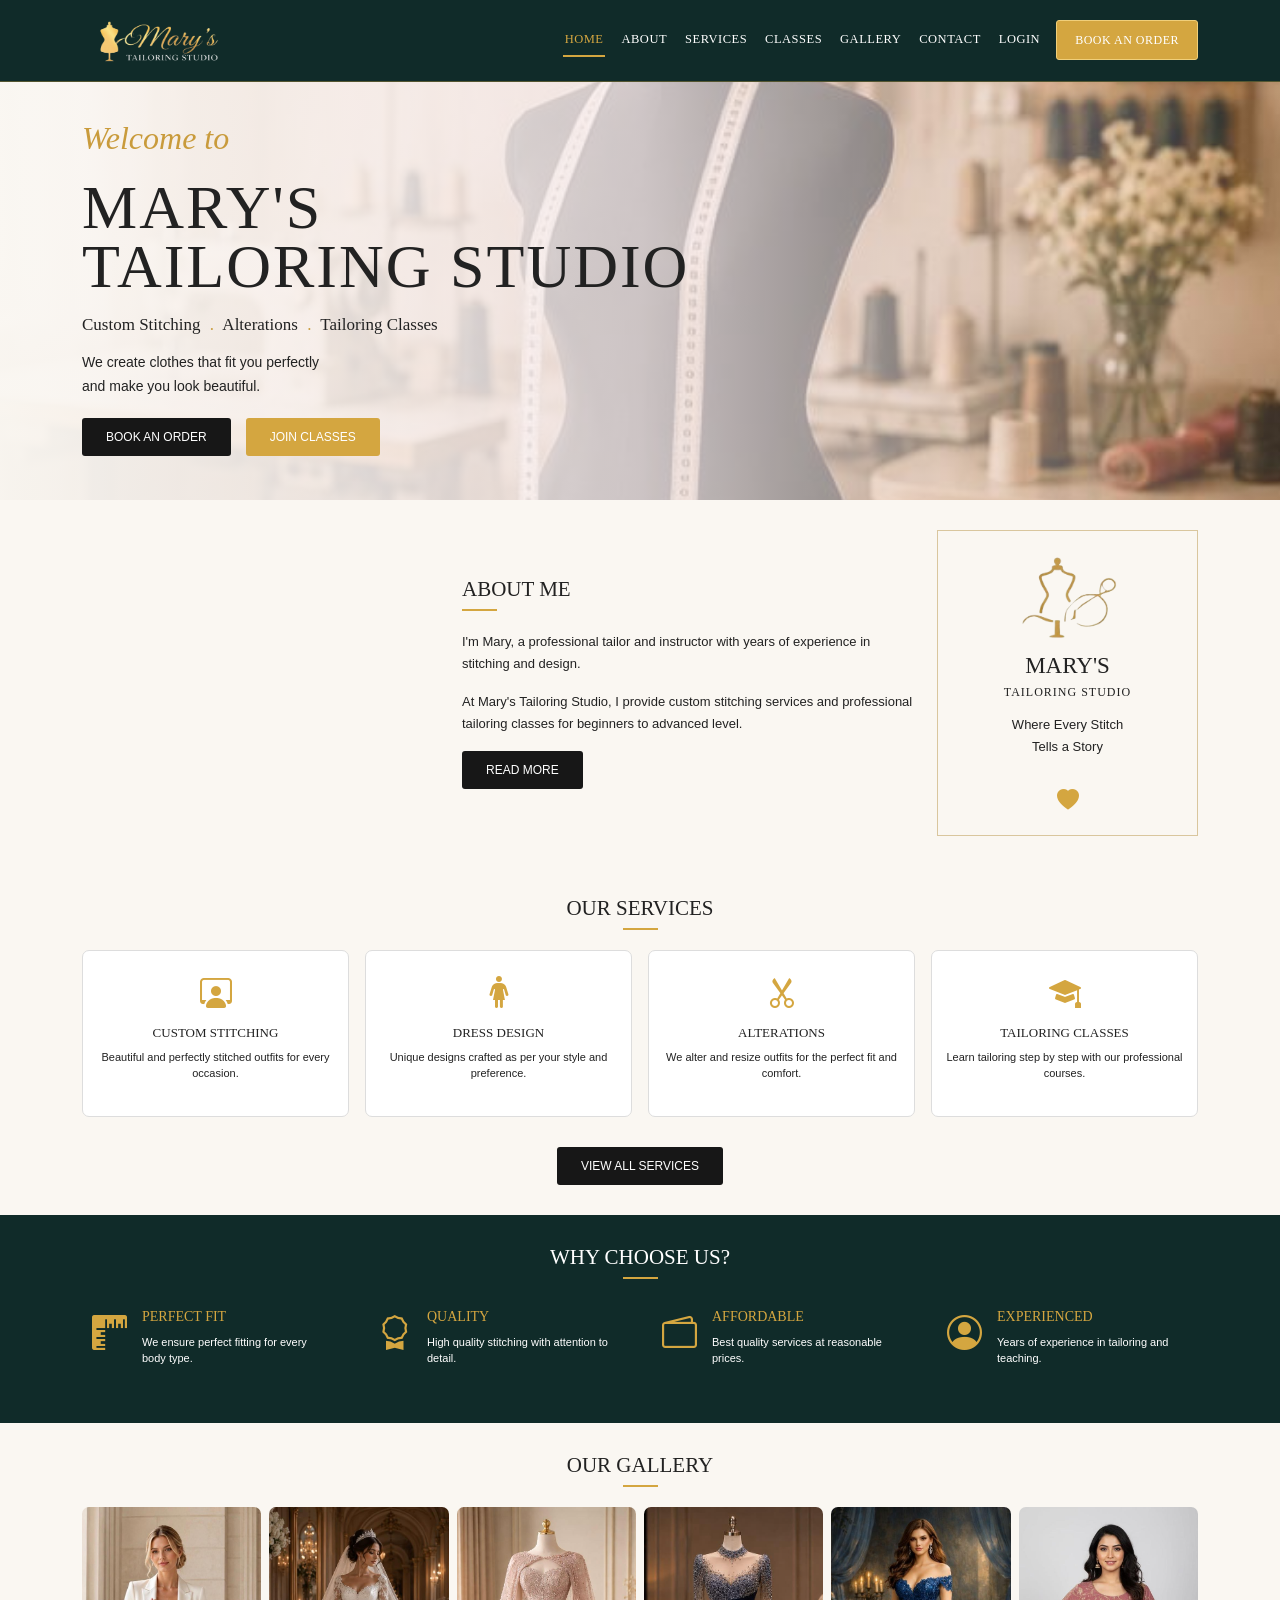
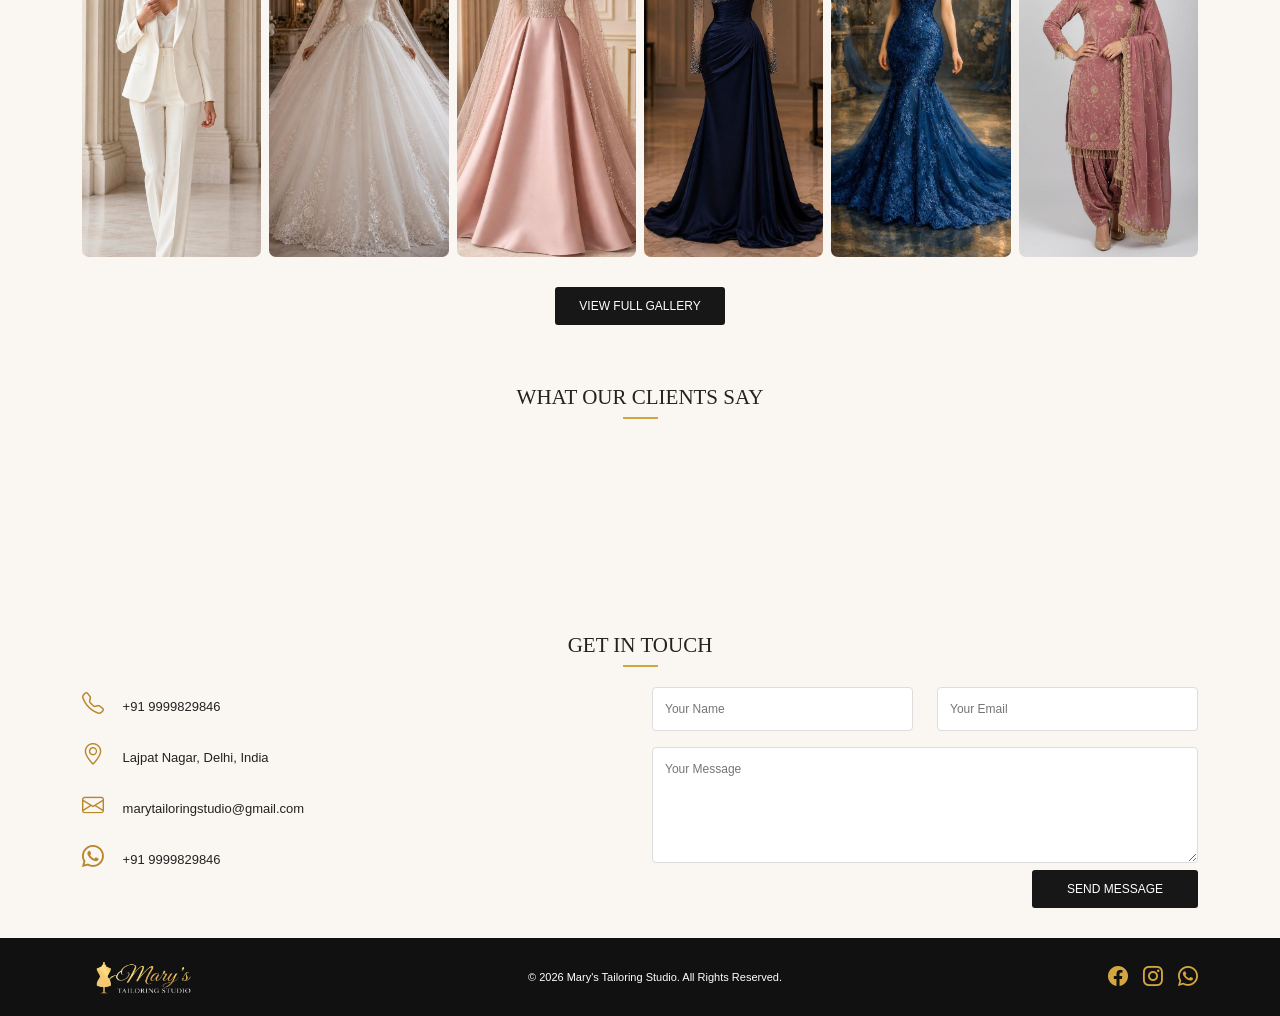
==== commit 33849285: "creating login form and editing in Javascript" ====
--- a/index.html
+++ b/index.html
@@ -2,8 +2,8 @@
 <html lang="en">
   <head>
     <!-- =========================================================
-                         BASIC HTML SETTINGS
-    ========================================================= -->
+                       BASIC HTML SETTINGS
+  ========================================================= -->
 
     <meta charset="UTF-8" />
 
@@ -12,8 +12,8 @@
     <title>Mary's Tailoring Studio</title>
 
     <!-- =========================================================
-                         BOOTSTRAP CSS
-    ========================================================= -->
+                       BOOTSTRAP CSS
+  ========================================================= -->
 
     <link
       href="https://cdn.jsdelivr.net/npm/bootstrap@5.3.8/dist/css/bootstrap.min.css"
@@ -21,8 +21,8 @@
     />
 
     <!-- =========================================================
-                         BOOTSTRAP ICONS
-    ========================================================= -->
+                       BOOTSTRAP ICONS
+  ========================================================= -->
 
     <link
       rel="stylesheet"
@@ -30,20 +30,24 @@
     />
 
     <!-- =========================================================
-                         YOUR CSS
-    ========================================================= -->
+                       YOUR CSS
+  ========================================================= -->
 
     <link rel="stylesheet" href="style.css" />
   </head>
 
   <body>
     <!-- =========================================================
-                         NAVIGATION BAR
-========================================================= -->
+                       NAVIGATION BAR
+  ========================================================= -->
+  <body>
 
     <nav class="navbar navbar-expand-lg fixed-top">
       <div class="container">
-        <!-- LOGO -->
+
+
+
+      <!-- LOGO -->
 
         <a class="navbar-brand" href="index.html">
           <img
@@ -107,6 +111,11 @@
               <a class="nav-link" href="contact.html"> CONTACT </a>
             </li>
 
+            <!-- LOGIN -->
+            <li class="nav-item">
+              <a class="nav-link" href="login.html"> LOGIN </a>
+            </li>
+
             <!-- BOOK AN ORDER -->
 
             <li class="nav-item">
@@ -118,8 +127,8 @@
     </nav>
 
     <!-- =========================================================
-                         HOME / HERO
-========================================================= -->
+                       HOME / HERO
+  ========================================================= -->
 
     <section id="home" class="hero-section">
       <div class="container">
@@ -160,8 +169,8 @@
     </section>
 
     <!-- =========================================================
-                         ABOUT ME
-========================================================= -->
+                       ABOUT ME
+  ========================================================= -->
 
     <section id="about" class="about-section">
       <div class="container">
@@ -226,8 +235,8 @@
     </section>
 
     <!-- =========================================================
-                         OUR SERVICES
-========================================================= -->
+                       OUR SERVICES
+  ========================================================= -->
 
     <section id="services" class="services-section">
       <div class="container">
@@ -294,8 +303,8 @@
     </section>
 
     <!-- =========================================================
-                         WHY CHOOSE US
-========================================================= -->
+                       WHY CHOOSE US
+  ========================================================= -->
 
     <section class="why-section">
       <div class="container">
@@ -362,8 +371,8 @@
     </section>
 
     <!-- =========================================================
-                         GALLERY
-========================================================= -->
+                       GALLERY
+  ========================================================= -->
 
     <section id="gallery" class="gallery-section">
       <div class="container">
@@ -372,35 +381,27 @@
         <div class="row g-2">
           <div class="col-lg-2 col-md-4 col-6">
             <img
-              src="images/gallery1.jpg"
+              src="Gallery1.jpeg"
               class="gallery-image"
               alt="Tailoring work"
             />
           </div>
 
           <div class="col-lg-2 col-md-4 col-6">
-            <img
-              src="images/gallery2.jpg"
-              class="gallery-image"
-              alt="Dress design"
-            />
+            <img src="gallery2.jpeg" class="gallery-image" alt="Dress design" />
           </div>
 
           <div class="col-lg-2 col-md-4 col-6">
-            <img src="images/gallery3.jpg" class="gallery-image" alt="Sewing" />
+            <img src="gallery3.jpeg" class="gallery-image" alt="Sewing" />
+          </div>
+
+          <div class="col-lg-2 col-md-4 col-6">
+            <img src="gallery4.jpeg" class="gallery-image" alt="Embroidery" />
           </div>
 
           <div class="col-lg-2 col-md-4 col-6">
             <img
-              src="images/gallery4.jpg"
-              class="gallery-image"
-              alt="Embroidery"
-            />
-          </div>
-
-          <div class="col-lg-2 col-md-4 col-6">
-            <img
-              src="images/gallery5.jpg"
+              src="gallery5.jpeg"
               class="gallery-image"
               alt="Tailoring tools"
             />
@@ -408,7 +409,7 @@
 
           <div class="col-lg-2 col-md-4 col-6">
             <img
-              src="images/gallery6.jpg"
+              src="gallery6.jpeg"
               class="gallery-image"
               alt="Traditional dress"
             />
@@ -422,14 +423,16 @@
     </section>
 
     <!-- =========================================================
-                         CLIENT REVIEWS
-========================================================= -->
+                       CLIENT REVIEWS
+  ========================================================= -->
 
     <section class="reviews-section">
       <div class="container">
         <h2 class="section-title center-title">WHAT OUR CLIENTS SAY</h2>
 
         <div class="row g-4">
+          <!-- CLIENT 1 -->
+
           <div class="col-md-6">
             <div class="review-card">
               <div class="quote">"</div>
@@ -441,9 +444,15 @@
 
               <strong> - AYESHA KHAN </strong>
 
-              <div class="client-image">A</div>
-            </div>
-          </div>
+              <!-- CLIENT PHOTO -->
+
+              <div class="client-image">
+                <img src="client1.jpeg" alt="Ayesha Khan" />
+              </div>
+            </div>
+          </div>
+
+          <!-- CLIENT 2 -->
 
           <div class="col-md-6">
             <div class="review-card">
@@ -456,7 +465,11 @@
 
               <strong> - SANA AHMED </strong>
 
-              <div class="client-image">S</div>
+              <!-- CLIENT PHOTO -->
+
+              <div class="client-image">
+                <img src="client2.jpeg" />
+              </div>
             </div>
           </div>
         </div>
@@ -464,8 +477,8 @@
     </section>
 
     <!-- =========================================================
-                         CONTACT
-========================================================= -->
+                       CONTACT
+  ========================================================= -->
 
     <section id="contact" class="contact-section">
       <div class="container">
@@ -541,8 +554,8 @@
     </section>
 
     <!-- =========================================================
-                         FOOTER
-========================================================= -->
+                       FOOTER
+  ========================================================= -->
 
     <footer>
       <div class="container">
@@ -556,7 +569,7 @@
             </a>
           </div>
 
-          <p>© 2026 Mary's Tailoring Studio. All Rights Reserved.</p>
+          <p>©️ 2026 Mary's Tailoring Studio. All Rights Reserved.</p>
 
           <div class="social-icons">
             <a href="#">
@@ -576,8 +589,8 @@
     </footer>
 
     <!-- =========================================================
-                         BOOTSTRAP JAVASCRIPT
-========================================================= -->
+                       BOOTSTRAP JAVASCRIPT
+  ========================================================= -->
 
     <script src="https://cdn.jsdelivr.net/npm/bootstrap@5.3.8/dist/js/bootstrap.bundle.min.js"></script>
 
--- a/style.css
+++ b/style.css
@@ -8,6 +8,34 @@
   box-sizing: border-box;
 }
 
+/* BACK BUTTON - INNER PAGES ONLY */
+
+.nav-back-button {
+  display: inline-flex;
+  align-items: center;
+  gap: 6px;
+  color: white;
+  text-decoration: none;
+  font-family: Arial, sans-serif;
+  font-size: 11px;
+  font-weight: 600;
+  border: 1px solid #d4a640;
+  border-radius: 4px;
+  padding: 7px 10px;
+  margin-right: 12px;
+  white-space: nowrap;
+  transition: 0.3s;
+}
+
+.nav-back-button i {
+  font-size: 14px;
+}
+
+.nav-back-button:hover {
+  background-color: #d4a640;
+  color: white;
+}
+
 html {
   scroll-behavior: smooth;
 }
@@ -17,6 +45,10 @@
   color: #222;
   font-family: Georgia, "Times New Roman", Times, serif;
 }
+
+/* ============================================================
+                       BACK BUTTON
+============================================================ */
 
 /* ============================================================
                      NAVIGATION BAR
@@ -362,7 +394,7 @@
 
 .gallery-image {
   width: 100%;
-  height: 115px;
+  height: 350px;
   object-fit: cover;
   border-radius: 7px;
   display: block;
@@ -409,20 +441,57 @@
   font-size: 12px;
 }
 
+/* ============================================================
+                     CLIENT PHOTO
+============================================================ */
+
 .client-image {
   position: absolute;
+
   right: 20px;
   top: 30px;
+
   width: 50px;
   height: 50px;
+
   border-radius: 50%;
+
+  /* IMPORTANT:
+     Keeps the actual photo inside the circle */
+  overflow: hidden;
+
   background-color: #eee;
 
-  display: flex;
-  align-items: center;
-  justify-content: center;
-
-  font-size: 20px;
+  padding: 0;
+  margin: 0;
+
+  display: block;
+}
+
+/* ACTUAL CLIENT IMAGE */
+
+.client-image img {
+  width: 100%;
+  height: 100%;
+
+  /*
+     cover makes the photo completely
+     fill the circular area
+  */
+  object-fit: cover;
+
+  border-radius: 50%;
+
+  display: block;
+
+  margin: 0;
+  padding: 0;
+
+  /*
+     Prevents any weird image sizing
+  */
+  max-width: none;
+  max-height: none;
 }
 
 /* ============================================================
@@ -647,45 +716,1176 @@
   font-size: 13px;
   line-height: 1.7;
 }
-
 /* ============================================================
-                     CLASS CARDS
+   MARY'S TAILORING STUDIO - CLASSES PAGE (classes.html)
+   FULL, SELF-CONTAINED & RESPONSIVE CSS
+
+   Breakpoints: 1200+ | 992-1199 | 768-991 | 576-767 | below 576
 ============================================================ */
 
-.class-card {
-  background-color: white;
-  border: 1px solid #ddd;
+/* ============================================================
+                     1. GENERAL
+============================================================ */
+
+* {
+  margin: 0;
+  padding: 0;
+  box-sizing: border-box;
+}
+
+html {
+  scroll-behavior: smooth;
+  -webkit-text-size-adjust: 100%;
+}
+
+body {
+  background-color: #faf7f2;
+  color: #222;
+  font-family: Georgia, "Times New Roman", Times, serif;
+  overflow-x: hidden;
+}
+
+img {
+  max-width: 100%;
+}
+
+section {
+  padding: 40px 0;
+}
+
+/* ============================================================
+                     2. NAVIGATION BAR
+============================================================ */
+
+.navbar {
+  background-color: #111;
+  padding: 10px 0;
+}
+
+.logo-image {
+  width: 155px;
+  height: auto;
+  display: block;
+}
+
+.navbar-toggler {
+  border-color: #d4a640;
+  padding: 5px 9px;
+}
+
+.navbar-toggler:focus {
+  box-shadow: 0 0 0 2px rgba(212, 166, 64, 0.5);
+}
+
+.navbar-toggler-icon {
+  background-image: url("data:image/svg+xml,%3csvg xmlns='http://www.w3.org/2000/svg' viewBox='0 0 30 30'%3e%3cpath stroke='rgba%28255,255,255,1%29' stroke-linecap='round' stroke-miterlimit='10' stroke-width='2' d='M4 7h22M4 15h22M4 23h22'/%3e%3c/svg%3e");
+}
+
+.navbar-nav {
+  align-items: center;
+  gap: 12px;
+}
+
+.nav-link {
+  color: #fff !important;
+  font-family: Arial, sans-serif;
+  font-size: 12px;
+  white-space: nowrap;
+}
+
+.nav-link:hover,
+.nav-link.active {
+  color: #d4a640 !important;
+}
+
+.nav-link.active {
+  border-bottom: 2px solid #d4a640;
+}
+
+.book-button {
+  display: inline-block;
+  background-color: #d4a640;
+  color: #fff;
+  padding: 10px 17px;
+  border-radius: 3px;
+  text-decoration: none;
+  font-family: Arial, sans-serif;
+  font-size: 12px;
+  white-space: nowrap;
+  transition: 0.3s;
+}
+
+.book-button:hover {
+  background-color: #b88a2f;
+  color: #fff;
+}
+
+/* ============================================================
+                     3. BUTTONS
+============================================================ */
+
+.classes-gold-button,
+.classes-dark-button {
+  display: inline-block;
+  padding: 12px 28px;
+  border-radius: 3px;
+  text-decoration: none;
+  font-family: Arial, sans-serif;
+  font-size: 13px;
+  letter-spacing: 1px;
+  transition: 0.3s;
+}
+
+.classes-gold-button {
+  background-color: #c4912f;
+  color: #fff;
+}
+
+.classes-gold-button:hover {
+  background-color: #a77a22;
+  color: #fff;
+}
+
+.classes-dark-button {
+  background-color: #102b29;
+  color: #fff;
+  padding: 14px 34px;
+}
+
+.classes-dark-button:hover {
+  background-color: #1b4540;
+  color: #fff;
+}
+
+.classes-gold-button i,
+.classes-dark-button i {
+  margin-left: 6px;
+}
+
+/* ============================================================
+                     4. SECTION HEADINGS
+============================================================ */
+
+.classes-heading {
+  text-align: center;
+  margin-bottom: 28px;
+}
+
+.classes-heading h2 {
+  display: inline-flex;
+  align-items: center;
+  gap: 16px;
+  font-size: clamp(20px, 2.6vw, 26px);
+  letter-spacing: 2px;
+  color: #102b29;
+  margin: 0;
+}
+
+/* gold lines on both sides of the heading */
+
+.classes-heading h2::before,
+.classes-heading h2::after {
+  content: "";
+  width: 50px;
+  height: 1px;
+  background-color: #c89a3d;
+}
+
+.classes-heading p {
+  font-family: Arial, sans-serif;
+  font-size: 14px;
+  color: #102b29;
+  margin-top: 8px;
+}
+
+.classes-heading p.plain-caps {
+  font-family: Georgia, serif;
+  letter-spacing: 2px;
+  font-size: 15px;
+  margin-top: 4px;
+}
+
+.classes-heading.light h2 {
+  color: #fff;
+}
+
+.classes-heading.small h2 {
+  font-size: clamp(16px, 2vw, 19px);
+}
+
+/* ============================================================
+                     5. CLASSES HERO
+============================================================ */
+
+.classes-hero {
+  position: relative;
+  min-height: 520px;
+  padding: 120px 0 60px;
+
+  display: flex;
+  align-items: center;
+
+  background-image: url("tailoring image/Image1.jpeg");
+  background-size: cover;
+  background-position: center right;
+}
+
+.classes-hero-overlay {
+  position: absolute;
+  inset: 0;
+
+  background: linear-gradient(
+    90deg,
+    rgba(250, 247, 242, 0.98) 0%,
+    rgba(250, 247, 242, 0.88) 40%,
+    rgba(250, 247, 242, 0.15) 75%
+  );
+}
+
+.classes-hero .container {
+  position: relative;
+  z-index: 2;
+}
+
+.classes-hero-content {
+  max-width: 600px;
+}
+
+.classes-script-line {
+  font-family: "Brush Script MT", "Segoe Script", "Lucida Handwriting", cursive;
+  font-style: italic;
+  font-size: clamp(20px, 2.6vw, 28px);
+  color: #c4912f;
+  margin-bottom: 8px;
+}
+
+.classes-script-line span {
+  padding: 0 8px;
+}
+
+.classes-hero h1 {
+  font-size: clamp(38px, 6.5vw, 72px);
+  line-height: 0.98;
+  letter-spacing: 2px;
+  color: #102b29;
+  margin-bottom: 18px;
+}
+
+.classes-hero h4 {
+  font-family: Arial, sans-serif;
+  font-size: clamp(11px, 1.3vw, 14px);
+  letter-spacing: 1.5px;
+  color: #102b29;
+  margin-bottom: 18px;
+  line-height: 1.8;
+}
+
+.classes-hero h4 span {
+  color: #c4912f;
+  padding: 0 6px;
+}
+
+.classes-hero-text {
+  font-family: Arial, sans-serif;
+  font-size: 14px;
+  line-height: 1.75;
+  max-width: 480px;
+  margin-bottom: 24px;
+}
+
+.classes-hero-side {
+  position: absolute;
+  top: -20px;
+  right: 15px;
+
+  font-family: "Brush Script MT", "Segoe Script", "Lucida Handwriting", cursive;
+  font-style: italic;
+  font-size: clamp(22px, 2.6vw, 32px);
+  line-height: 1.2;
+  color: #c4912f;
+  text-align: center;
+  transform: rotate(-8deg);
+}
+
+.classes-hero-side i {
+  font-size: 16px;
+}
+
+/* ============================================================
+                     6. OUR CLASSES (3 cards)
+============================================================ */
+
+.classes-list-section {
+  background-color: #fbf9f4;
+  padding: 45px 0 50px;
+}
+
+.class-level-card {
+  height: 100%;
+  display: flex;
+  flex-direction: column;
+  justify-content: space-between;
+  gap: 16px;
+
+  background-color: #fffdf9;
+  border: 1px solid #e6d8bc;
+  border-radius: 6px;
+  padding: 16px;
+
+  transition: 0.3s ease;
+}
+
+.class-level-card:hover {
+  transform: translateY(-5px);
+  box-shadow: 0 8px 22px rgba(0, 0, 0, 0.09);
+}
+
+.class-level-top {
+  display: flex;
+  gap: 16px;
+  align-items: flex-start;
+}
+
+.class-level-image {
+  flex: 0 0 38%;
+  max-width: 38%;
+  height: 210px;
+  border-radius: 4px;
+  overflow: hidden;
+  background-color: #efe6d3;
+}
+
+.class-level-image img {
+  width: 100%;
+  height: 100%;
+  object-fit: cover;
+  display: block;
+}
+
+.class-level-info {
+  flex: 1;
+  min-width: 0;
+}
+
+.class-level-info i {
+  color: #c4912f;
+  font-size: 30px;
+  display: block;
+  margin-bottom: 8px;
+}
+
+.class-level-info h3 {
+  font-size: 17px;
+  line-height: 1.2;
+  letter-spacing: 0.5px;
+  color: #102b29;
+  margin-bottom: 6px;
+}
+
+.class-level-info h5 {
+  font-size: 13px;
+  color: #102b29;
+  margin-bottom: 8px;
+}
+
+.class-level-info p {
+  font-family: Arial, sans-serif;
+  font-size: 12px;
+  line-height: 1.6;
+  margin: 0;
+}
+
+.class-level-meta {
+  border: 1px solid #d9c69e;
+  border-radius: 5px;
+  padding: 9px 10px;
+  text-align: center;
+
+  font-family: Arial, sans-serif;
+  font-size: 12px;
+  color: #102b29;
+}
+
+.class-level-meta span {
+  padding: 0 8px;
+  color: #c89a3d;
+}
+
+/* ============================================================
+                     7. CLASS BENEFITS
+============================================================ */
+
+.class-benefits-section {
+  background-color: #102b29;
+  color: #fff;
+  padding: 45px 0 50px;
+}
+
+.benefit-item {
+  text-align: center;
+  padding: 6px 10px;
+  height: 100%;
+}
+
+.benefit-icon {
+  width: 66px;
+  height: 66px;
+  margin: 0 auto 14px;
+
+  border: 1px solid #d4a640;
+  border-radius: 50%;
+
+  display: flex;
+  align-items: center;
+  justify-content: center;
+
+  transition: 0.3s;
+}
+
+.benefit-icon i {
+  color: #d4a640;
+  font-size: 28px;
+  transition: 0.3s;
+}
+
+.benefit-item:hover .benefit-icon {
+  background-color: #d4a640;
+}
+
+.benefit-item:hover .benefit-icon i {
+  color: #102b29;
+}
+
+.benefit-item h3 {
+  font-family: Arial, sans-serif;
+  font-size: 13px;
+  font-weight: 700;
+  line-height: 1.4;
+  margin-bottom: 6px;
+}
+
+.benefit-item p {
+  font-family: Arial, sans-serif;
+  font-size: 12px;
+  line-height: 1.6;
+  color: #ddd;
+  margin: 0 auto;
+  max-width: 170px;
+}
+
+/* thin gold dividers between benefits on large screens */
+
+@media (min-width: 992px) {
+  .benefits-row > div + div .benefit-item {
+    border-left: 1px solid rgba(212, 166, 64, 0.35);
+  }
+}
+
+/* ============================================================
+                     8. CURRICULUM
+============================================================ */
+
+.curriculum-section {
+  background-color: #faf7f2;
+  padding: 45px 0 50px;
+}
+
+.curriculum-col {
+  height: 100%;
+}
+
+.curriculum-title {
+  display: flex;
+  align-items: center;
+  gap: 10px;
+  margin-bottom: 14px;
+}
+
+.curriculum-title i {
+  color: #c4912f;
+  font-size: 24px;
+}
+
+.curriculum-title h3 {
+  font-family: Arial, sans-serif;
+  font-size: 13px;
+  letter-spacing: 0.5px;
+  color: #102b29;
+  margin: 0;
+}
+
+.curriculum-col ul {
+  list-style: none;
+  padding: 0;
+}
+
+.curriculum-col li {
+  position: relative;
+  padding-left: 18px;
+  margin-bottom: 9px;
+
+  font-family: Arial, sans-serif;
+  font-size: 13px;
+  line-height: 1.5;
+  color: #102b29;
+}
+
+.curriculum-col li::before {
+  content: "";
+  position: absolute;
+  left: 0;
+  top: 7px;
+  width: 6px;
+  height: 6px;
+  border-radius: 50%;
+  background-color: #c4912f;
+}
+
+/* vertical lines between columns (desktop/tablet) */
+
+@media (min-width: 768px) {
+  .curriculum-col {
+    padding: 0 8px;
+  }
+
+  .col-md-4:not(:first-child) > .curriculum-col {
+    border-left: 1px solid #e0cfa8;
+    padding-left: 22px;
+  }
+}
+
+.curriculum-image {
+  position: relative;
+  height: 450px;
   border-radius: 8px;
-  padding: 35px;
-  min-height: 350px;
-  transition: 0.3s;
-}
-
-.class-card:hover {
-  transform: translateY(-5px);
-  box-shadow: 0 8px 20px rgba(0, 0, 0, 0.1);
-}
-
-.class-card i {
-  color: #d4a640;
-  font-size: 45px;
-}
-
-.class-card h3 {
+  overflow: hidden;
+  background-color: #efe6d3;
+  box-shadow: 0 6px 18px rgba(0, 0, 0, 0.12);
+}
+
+.curriculum-image img {
+  width: 100%;
+  height: 100%;
+  object-fit: cover;
+  display: block;
+}
+
+.curriculum-script {
+  position: absolute;
+  right: 10px;
+  bottom: 12px;
+
+  font-family: "Brush Script MT", "Segoe Script", "Lucida Handwriting", cursive;
+  font-style: italic;
   font-size: 20px;
-  margin: 20px 0 15px;
-}
-
-.class-card p,
-.class-card li {
+  line-height: 1.15;
+  text-align: right;
+  color: #fff;
+  text-shadow: 0 2px 6px rgba(0, 0, 0, 0.6);
+}
+
+/* ============================================================
+                     9. SCHEDULE & BOOKING
+============================================================ */
+
+.booking-section {
+  padding: 10px 0 35px;
+  background-color: #faf7f2;
+}
+
+.booking-box {
+  display: flex;
+  align-items: center;
+  justify-content: space-between;
+  gap: 30px;
+
+  background-color: #fffdf9;
+  border: 1px solid #e0cfa8;
+  border-radius: 6px;
+  padding: 24px 30px;
+}
+
+.booking-left {
+  flex: 1;
+}
+
+.booking-left h2 {
+  font-size: clamp(17px, 2vw, 21px);
+  letter-spacing: 2px;
+  color: #102b29;
+  margin-bottom: 4px;
+}
+
+.booking-sub {
+  font-family: Arial, sans-serif;
+  font-size: 13px;
+  margin-bottom: 18px;
+}
+
+.booking-info-row {
+  display: flex;
+  flex-wrap: wrap;
+  gap: 0;
+}
+
+.booking-info {
+  display: flex;
+  align-items: center;
+  gap: 10px;
+  padding: 4px 22px 4px 0;
+  margin-right: 22px;
+}
+
+.booking-info + .booking-info {
+  border-left: 1px solid #e0cfa8;
+  padding-left: 22px;
+}
+
+.booking-info i {
+  color: #c4912f;
+  font-size: 26px;
+}
+
+.booking-info h4 {
+  font-family: Arial, sans-serif;
+  font-size: 12px;
+  font-weight: 700;
+  color: #102b29;
+  margin-bottom: 3px;
+}
+
+.booking-info p {
+  font-family: Arial, sans-serif;
+  font-size: 11px;
+  line-height: 1.5;
+  margin: 0;
+}
+
+.booking-info p span {
+  padding: 0 4px;
+  color: #c89a3d;
+}
+
+.booking-right {
+  text-align: center;
+  flex: 0 0 auto;
+}
+
+.booking-right p {
+  font-family: Arial, sans-serif;
+  font-size: 12px;
+  line-height: 1.6;
+  margin: 14px 0 0;
+}
+
+/* ============================================================
+                     10. WHAT OUR STUDENTS SAY
+============================================================ */
+
+.students-section {
+  background-color: #faf7f2;
+  padding: 10px 0 45px;
+}
+
+.student-card {
+  max-width: 900px;
+  margin: 0 auto;
+
+  display: flex;
+  align-items: center;
+  gap: 24px;
+
+  background-color: #fffdf9;
+  border: 1px solid #e0cfa8;
+  border-radius: 8px;
+  padding: 18px 28px;
+}
+
+.student-photo {
+  flex: 0 0 80px;
+  width: 80px;
+  height: 80px;
+  border-radius: 50%;
+  overflow: hidden;
+  border: 2px solid #d4a640;
+  background-color: #eee;
+}
+
+.student-photo img {
+  width: 100%;
+  height: 100%;
+  object-fit: cover;
+  display: block;
+  max-width: none;
+}
+
+.student-text {
+  flex: 1;
+  min-width: 0;
+}
+
+.student-text i {
+  color: #c4912f;
+  font-size: 34px;
+  line-height: 1;
+}
+
+.student-text p {
   font-family: Arial, sans-serif;
   font-size: 13px;
   line-height: 1.7;
-}
-
-.class-card ul {
+  color: #102b29;
+  margin: 0 0 6px;
+}
+
+.student-text strong {
+  font-family: Arial, sans-serif;
+  font-size: 13px;
+  color: #102b29;
+}
+
+.student-stars {
+  color: #d4a640;
+  font-size: 17px;
+  letter-spacing: 3px;
+  white-space: nowrap;
+}
+
+/* ============================================================
+                     11. FOOTER
+============================================================ */
+
+.main-footer {
+  background-color: #102b29;
+  color: #fff;
+  padding: 22px 0 10px;
+  border-top: 1px solid #d4a640;
+}
+
+.main-footer .footer-main {
+  display: grid;
+  grid-template-columns: 1.1fr 1.5fr 1.2fr 0.9fr;
+  align-items: center;
+  gap: 22px;
+}
+
+.main-footer .footer-brand img {
+  width: 135px;
+  height: auto;
+  display: block;
+}
+
+.main-footer .footer-contact,
+.main-footer .footer-links,
+.main-footer .footer-social {
+  border-left: 1px solid rgba(212, 166, 64, 0.5);
   padding-left: 20px;
-  margin-top: 15px;
+}
+
+.main-footer .footer-contact p {
+  margin: 5px 0;
+  font-family: Arial, sans-serif;
+  font-size: 12px;
+  color: #eee;
+  word-break: break-word;
+}
+
+.main-footer .footer-contact i {
+  color: #d4a640;
+  margin-right: 7px;
+}
+
+.main-footer .footer-links {
+  display: grid;
+  grid-template-columns: repeat(2, auto);
+  justify-content: start;
+  gap: 6px 18px;
+}
+
+.main-footer .footer-links a {
+  color: #eee;
+  font-family: Arial, sans-serif;
+  font-size: 12px;
+  text-decoration: none;
+}
+
+.main-footer .footer-links a:hover {
+  color: #d4a640;
+}
+
+.main-footer .footer-social {
+  display: flex;
+  flex-wrap: wrap;
+  gap: 9px;
+}
+
+.main-footer .footer-social a {
+  width: 32px;
+  height: 32px;
+
+  border: 1px solid #d4a640;
+  border-radius: 50%;
+
+  color: #d4a640;
+  font-size: 14px;
+  text-decoration: none;
+
+  display: flex;
+  align-items: center;
+  justify-content: center;
+
+  transition: 0.3s;
+}
+
+.main-footer .footer-social a:hover {
+  background-color: #d4a640;
+  color: #102b29;
+}
+
+.main-footer .footer-bottom {
+  text-align: center;
+  border-top: 1px solid rgba(212, 166, 64, 0.3);
+  margin-top: 16px;
+  padding-top: 10px;
+  font-family: Arial, sans-serif;
+  font-size: 11px;
+  color: #ccc;
+}
+
+/* ============================================================
+                     RESPONSIVE
+============================================================ */
+
+/* ---------- LAPTOP (up to 1199px) ---------- */
+
+@media (max-width: 1199px) {
+  .nav-link {
+    font-size: 11px;
+  }
+
+  .navbar-nav {
+    gap: 6px;
+  }
+
+  .book-button {
+    padding: 9px 13px;
+    font-size: 11px;
+  }
+
+  .logo-image {
+    width: 140px;
+  }
+
+  /* 3 cards in a row get narrow - image above text */
+
+  .class-level-top {
+    flex-direction: column;
+  }
+
+  .class-level-image {
+    flex: none;
+    max-width: 100%;
+    width: 100%;
+    height: 190px;
+  }
+}
+
+/* ---------- TABLET (up to 991px) ---------- */
+
+@media (max-width: 991px) {
+  /* navbar dropdown */
+
+  .navbar {
+    padding: 10px 15px;
+  }
+
+  .navbar-nav {
+    align-items: flex-start;
+    gap: 4px;
+    margin-top: 14px;
+    padding-bottom: 8px;
+  }
+
+  .nav-link {
+    font-size: 13px;
+    padding: 8px 0;
+  }
+
+  .nav-link.active {
+    border-bottom: none;
+  }
+
+  .book-button {
+    margin-top: 8px;
+    font-size: 12px;
+  }
+
+  /* hero */
+
+  .classes-hero {
+    min-height: 480px;
+    padding: 115px 20px 50px;
+  }
+
+  .classes-hero-side {
+    display: none;
+  }
+
+  /* class cards: one per row, image left again */
+
+  .class-level-top {
+    flex-direction: row;
+  }
+
+  .class-level-image {
+    flex: 0 0 38%;
+    max-width: 38%;
+    width: auto;
+    height: 220px;
+  }
+
+  /* curriculum image goes full width below the lists */
+
+  .curriculum-image {
+    height: 280px;
+  }
+
+  /* booking box stacks */
+
+  .booking-box {
+    flex-direction: column;
+    align-items: flex-start;
+    padding: 24px;
+  }
+
+  .booking-right {
+    width: 100%;
+  }
+
+  /* footer 2 x 2 */
+
+  .main-footer .footer-main {
+    grid-template-columns: 1fr 1fr;
+    gap: 24px;
+  }
+
+  .main-footer .footer-brand {
+    grid-column: 1 / -1;
+  }
+
+  .main-footer .footer-contact {
+    border-left: none;
+    padding-left: 0;
+  }
+}
+
+/* ---------- PHONE (up to 767px) ---------- */
+
+@media (max-width: 767px) {
+  section {
+    padding: 35px 0;
+  }
+
+  .logo-image {
+    width: 125px;
+  }
+
+  /* hero */
+
+  .classes-hero {
+    min-height: 520px;
+    padding: 110px 15px 45px;
+    background-position: 70% center;
+  }
+
+  .classes-hero-overlay {
+    background: linear-gradient(
+      180deg,
+      rgba(250, 247, 242, 0.96),
+      rgba(250, 247, 242, 0.85)
+    );
+  }
+
+  .classes-hero-text {
+    font-size: 13px;
+    max-width: 100%;
+  }
+
+  .classes-heading h2::before,
+  .classes-heading h2::after {
+    width: 25px;
+  }
+
+  /* class cards */
+
+  .classes-list-section,
+  .class-benefits-section,
+  .curriculum-section {
+    padding-left: 15px;
+    padding-right: 15px;
+  }
+
+  .class-level-image {
+    height: 200px;
+  }
+
+  /* curriculum columns stack, divider becomes horizontal */
+
+  .curriculum-col {
+    padding-bottom: 6px;
+  }
+
+  .curriculum-image {
+    height: 240px;
+  }
+
+  /* booking */
+
+  .booking-section {
+    padding: 10px 15px 30px;
+  }
+
+  .booking-info-row {
+    flex-direction: column;
+    gap: 14px;
+  }
+
+  .booking-info,
+  .booking-info + .booking-info {
+    border-left: none;
+    padding: 0;
+    margin: 0;
+  }
+
+  /* students: photo above text */
+
+  .students-section {
+    padding: 10px 15px 40px;
+  }
+
+  .student-card {
+    flex-direction: column;
+    text-align: center;
+    padding: 24px 20px;
+    gap: 14px;
+  }
+
+  /* footer one column centered */
+
+  .main-footer {
+    padding: 25px 15px 10px;
+  }
+
+  .main-footer .footer-main {
+    grid-template-columns: 1fr;
+    text-align: center;
+    gap: 18px;
+  }
+
+  .main-footer .footer-brand img {
+    margin: 0 auto;
+  }
+
+  .main-footer .footer-contact,
+  .main-footer .footer-links,
+  .main-footer .footer-social {
+    border-left: none;
+    padding-left: 0;
+    justify-content: center;
+  }
+
+  .main-footer .footer-links {
+    grid-template-columns: repeat(3, auto);
+    justify-content: center;
+  }
+}
+
+/* ---------- SMALL PHONE (up to 575px) ---------- */
+
+@media (max-width: 575px) {
+  .logo-image {
+    width: 110px;
+  }
+
+  .classes-hero {
+    min-height: 560px;
+  }
+
+  .classes-gold-button {
+    display: block;
+    width: 100%;
+    text-align: center;
+  }
+
+  .classes-dark-button {
+    display: block;
+    width: 100%;
+    padding: 14px 10px;
+  }
+
+  /* class cards: image on top */
+
+  .class-level-top {
+    flex-direction: column;
+  }
+
+  .class-level-image {
+    flex: none;
+    max-width: 100%;
+    width: 100%;
+    height: 220px;
+  }
+
+  .benefit-item {
+    padding: 4px;
+  }
+
+  .benefit-item h3 {
+    font-size: 12px;
+  }
+
+  .main-footer .footer-links {
+    grid-template-columns: repeat(2, auto);
+  }
+}
+
+/* ---------- VERY SMALL PHONES (up to 360px) ---------- */
+
+@media (max-width: 360px) {
+  .classes-hero h1 {
+    font-size: 34px;
+  }
+
+  .classes-heading h2 {
+    gap: 8px;
+  }
+
+  .classes-heading h2::before,
+  .classes-heading h2::after {
+    width: 14px;
+  }
+
+  .class-level-meta {
+    font-size: 11px;
+  }
+}
+
+/* ---------- LANDSCAPE PHONES ---------- */
+
+@media (max-height: 480px) and (orientation: landscape) {
+  .classes-hero {
+    min-height: auto;
+    padding-top: 90px;
+  }
+}
+
+/* ---------- REDUCED MOTION ---------- */
+
+@media (prefers-reduced-motion: reduce) {
+  * {
+    transition: none !important;
+    scroll-behavior: auto !important;
+  }
 }
 
 /* ============================================================
@@ -704,7 +1904,555 @@
 .full-gallery-image:hover {
   transform: scale(1.02);
 }
-
+/* ============================================================
+   MARY'S TAILORING STUDIO - BOOK A CLASS PAGE (book-class.html)
+   Load AFTER classes.css:
+     <link rel="stylesheet" href="classes.css" />
+     <link rel="stylesheet" href="book-class.css" />
+   classes.css already provides navbar, footer, buttons, fonts.
+============================================================ */
+
+/* ============================================================
+                     1. PAGE HERO
+============================================================ */
+
+.book-hero {
+  position: relative;
+  min-height: 340px;
+  padding: 120px 0 50px;
+
+  display: flex;
+  align-items: center;
+
+  background-image: url("tailoring image/Image1.jpeg");
+  background-size: cover;
+  background-position: center right;
+}
+
+.book-hero .container {
+  position: relative;
+  z-index: 2;
+}
+
+.book-hero h1 {
+  font-size: clamp(32px, 5.5vw, 56px);
+  line-height: 1;
+  letter-spacing: 2px;
+  color: #102b29;
+  margin-bottom: 14px;
+}
+
+.book-breadcrumb {
+  font-family: Arial, sans-serif;
+  font-size: 13px;
+  color: #102b29;
+  margin: 0;
+}
+
+.book-breadcrumb a {
+  color: #b8862b;
+  text-decoration: none;
+}
+
+.book-breadcrumb a:hover {
+  text-decoration: underline;
+}
+
+.book-breadcrumb span {
+  padding: 0 8px;
+  color: #c89a3d;
+}
+
+/* ============================================================
+                     2. LEVEL TABS
+============================================================ */
+
+.book-section {
+  background-color: #faf7f2;
+  padding: 45px 0 60px;
+}
+
+.level-tabs {
+  display: flex;
+  flex-wrap: wrap;
+  justify-content: center;
+  gap: 10px;
+  margin-bottom: 32px;
+}
+
+.level-tab {
+  display: inline-flex;
+  align-items: center;
+  gap: 8px;
+
+  background-color: #fffdf9;
+  color: #102b29;
+  border: 1px solid #d9c69e;
+  border-radius: 30px;
+  padding: 10px 24px;
+
+  font-family: Arial, sans-serif;
+  font-size: 12px;
+  font-weight: 700;
+  letter-spacing: 1px;
+  cursor: pointer;
+
+  transition: 0.3s;
+}
+
+.level-tab i {
+  color: #c4912f;
+  font-size: 16px;
+  transition: 0.3s;
+}
+
+.level-tab:hover {
+  border-color: #c4912f;
+}
+
+.level-tab.active {
+  background-color: #102b29;
+  border-color: #102b29;
+  color: #fff;
+}
+
+.level-tab.active i {
+  color: #d4a640;
+}
+
+.level-tab:focus-visible {
+  outline: 2px solid #d4a640;
+  outline-offset: 2px;
+}
+
+/* ============================================================
+                     3. COURSE DETAILS CARD
+============================================================ */
+
+.course-card {
+  background-color: #fffdf9;
+  border: 1px solid #e0cfa8;
+  border-radius: 8px;
+  padding: 32px;
+  transition: opacity 0.3s ease;
+}
+
+.course-card.switching {
+  opacity: 0;
+}
+
+.course-head {
+  display: flex;
+  align-items: center;
+  gap: 16px;
+  margin-bottom: 16px;
+}
+
+.course-head > i {
+  flex: 0 0 64px;
+  width: 64px;
+  height: 64px;
+  border: 1px solid #d4a640;
+  border-radius: 50%;
+
+  display: flex;
+  align-items: center;
+  justify-content: center;
+
+  color: #c4912f;
+  font-size: 28px;
+}
+
+.course-head h2 {
+  font-size: clamp(22px, 3vw, 28px);
+  color: #102b29;
+  margin: 0 0 4px;
+}
+
+.course-tagline {
+  font-family: "Brush Script MT", "Segoe Script", "Lucida Handwriting", cursive;
+  font-style: italic;
+  font-size: 20px;
+  color: #c4912f;
+  margin: 0;
+}
+
+.course-desc {
+  font-family: Arial, sans-serif;
+  font-size: 14px;
+  line-height: 1.8;
+  color: #222;
+  margin-bottom: 22px;
+}
+
+/* quick facts */
+
+.course-facts {
+  display: grid;
+  grid-template-columns: repeat(3, 1fr);
+  gap: 12px;
+  margin-bottom: 28px;
+}
+
+.fact {
+  background-color: #faf7f2;
+  border: 1px solid #ece0c6;
+  border-radius: 6px;
+  padding: 14px 12px;
+  text-align: center;
+}
+
+.fact i {
+  display: block;
+  color: #c4912f;
+  font-size: 22px;
+  margin-bottom: 6px;
+}
+
+.fact small {
+  display: block;
+  font-family: Arial, sans-serif;
+  font-size: 10px;
+  letter-spacing: 1px;
+  text-transform: uppercase;
+  color: #777;
+  margin-bottom: 3px;
+}
+
+.fact strong {
+  display: block;
+  font-family: Arial, sans-serif;
+  font-size: 13px;
+  color: #102b29;
+  line-height: 1.4;
+}
+
+/* section sub-titles */
+
+.course-subtitle {
+  display: flex;
+  align-items: center;
+  gap: 10px;
+
+  font-size: 14px;
+  letter-spacing: 1.5px;
+  color: #102b29;
+  margin: 26px 0 14px;
+}
+
+.course-subtitle span {
+  width: 30px;
+  height: 2px;
+  background-color: #d4a640;
+  flex-shrink: 0;
+}
+
+/* lists */
+
+.course-list {
+  list-style: none;
+  padding: 0;
+  margin: 0;
+
+  display: grid;
+  grid-template-columns: 1fr 1fr;
+  gap: 4px 24px;
+}
+
+.course-list li {
+  position: relative;
+  padding-left: 22px;
+  margin-bottom: 8px;
+
+  font-family: Arial, sans-serif;
+  font-size: 13px;
+  line-height: 1.55;
+  color: #102b29;
+}
+
+.course-list li::before {
+  content: "";
+  position: absolute;
+  left: 0;
+  top: 7px;
+  width: 7px;
+  height: 7px;
+  border-radius: 50%;
+  background-color: #c4912f;
+}
+
+.course-list.included li::before {
+  content: "\F26E"; /* bootstrap-icons check-lg */
+  font-family: "bootstrap-icons";
+  top: 1px;
+  width: auto;
+  height: auto;
+  background: none;
+  border-radius: 0;
+  color: #c4912f;
+  font-size: 14px;
+}
+
+/* ============================================================
+                     4. BOOKING FORM CARD
+============================================================ */
+
+.booking-form-card {
+  position: sticky;
+  top: 100px;
+
+  background-color: #fffdf9;
+  border: 1px solid #e0cfa8;
+  border-top: 4px solid #d4a640;
+  border-radius: 8px;
+  padding: 28px;
+}
+
+.booking-form-card h2 {
+  font-size: 21px;
+  letter-spacing: 2px;
+  color: #102b29;
+  margin-bottom: 4px;
+}
+
+.form-intro {
+  font-family: Arial, sans-serif;
+  font-size: 13px;
+  color: #555;
+  margin-bottom: 20px;
+}
+
+.form-field {
+  margin-bottom: 14px;
+}
+
+.form-field label {
+  display: block;
+  font-family: Arial, sans-serif;
+  font-size: 12px;
+  font-weight: 700;
+  color: #102b29;
+  margin-bottom: 5px;
+}
+
+.booking-form-card input,
+.booking-form-card select,
+.booking-form-card textarea {
+  width: 100%;
+  background-color: #fff;
+  border: 1px solid #ddd;
+  border-radius: 4px;
+  padding: 11px 12px;
+
+  font-family: Arial, sans-serif;
+  font-size: 13px;
+  color: #222;
+}
+
+.booking-form-card textarea {
+  resize: vertical;
+}
+
+.booking-form-card input:focus,
+.booking-form-card select:focus,
+.booking-form-card textarea:focus {
+  outline: none;
+  border-color: #d4a640;
+  box-shadow: 0 0 0 3px rgba(212, 166, 64, 0.2);
+}
+
+.booking-form-card .invalid {
+  border-color: #b3261e;
+}
+
+.form-two {
+  display: grid;
+  grid-template-columns: 1fr 1fr;
+  gap: 12px;
+}
+
+.form-msg {
+  min-height: 18px;
+  font-family: Arial, sans-serif;
+  font-size: 12.5px;
+  color: #b3261e;
+  margin: 0 0 12px;
+}
+
+.book-submit {
+  width: 100%;
+  border: none;
+  cursor: pointer;
+  text-align: center;
+}
+
+.form-note {
+  font-family: Arial, sans-serif;
+  font-size: 11.5px;
+  line-height: 1.5;
+  color: #666;
+  text-align: center;
+  margin: 12px 0 0;
+}
+
+.form-note i {
+  color: #25a244;
+  margin-right: 4px;
+}
+
+/* ============================================================
+                     5. SUCCESS SUMMARY
+============================================================ */
+
+.booking-success {
+  text-align: center;
+}
+
+.booking-success[hidden] {
+  display: none;
+}
+
+.booking-success > i {
+  color: #2e7d32;
+  font-size: 46px;
+}
+
+.booking-success h3 {
+  font-size: 20px;
+  color: #102b29;
+  margin: 8px 0;
+}
+
+.success-sub {
+  font-family: Arial, sans-serif;
+  font-size: 13px;
+  line-height: 1.6;
+  margin-bottom: 18px;
+}
+
+.success-list {
+  display: grid;
+  grid-template-columns: auto 1fr;
+  gap: 8px 16px;
+  text-align: left;
+
+  background-color: #faf7f2;
+  border: 1px solid #ece0c6;
+  border-radius: 6px;
+  padding: 16px;
+  margin-bottom: 20px;
+}
+
+.success-list dt {
+  font-family: Arial, sans-serif;
+  font-size: 12px;
+  color: #777;
+}
+
+.success-list dd {
+  margin: 0;
+  font-family: Arial, sans-serif;
+  font-size: 13px;
+  font-weight: 700;
+  color: #102b29;
+  word-break: break-word;
+}
+
+.booking-success .classes-gold-button {
+  display: block;
+  text-align: center;
+}
+
+.book-again {
+  background: none;
+  border: none;
+  margin-top: 14px;
+  color: #b8862b;
+  font-family: Arial, sans-serif;
+  font-size: 12px;
+  text-decoration: underline;
+  cursor: pointer;
+}
+
+/* ============================================================
+                     RESPONSIVE
+============================================================ */
+
+@media (max-width: 991px) {
+  .book-hero {
+    min-height: 300px;
+    padding: 115px 20px 45px;
+  }
+
+  /* form is no longer sticky when stacked under the details */
+
+  .booking-form-card {
+    position: static;
+  }
+}
+
+@media (max-width: 767px) {
+  .book-section {
+    padding: 35px 15px 50px;
+  }
+
+  .book-hero {
+    padding: 110px 15px 40px;
+  }
+
+  .book-hero .classes-hero-overlay {
+    background: linear-gradient(
+      180deg,
+      rgba(250, 247, 242, 0.96),
+      rgba(250, 247, 242, 0.85)
+    );
+  }
+
+  .course-card {
+    padding: 22px 18px;
+  }
+
+  .course-facts {
+    grid-template-columns: 1fr 1fr;
+  }
+
+  .course-list {
+    grid-template-columns: 1fr;
+  }
+
+  .booking-form-card {
+    padding: 22px 18px;
+  }
+}
+
+@media (max-width: 575px) {
+  .level-tab {
+    padding: 9px 16px;
+    font-size: 11px;
+  }
+
+  .level-tab i {
+    display: none;
+  }
+
+  .form-two {
+    grid-template-columns: 1fr;
+    gap: 0;
+  }
+
+  .course-head > i {
+    flex: 0 0 52px;
+    width: 52px;
+    height: 52px;
+    font-size: 23px;
+  }
+}
+
+@media (max-width: 360px) {
+  .course-facts {
+    grid-template-columns: 1fr;
+  }
+}
 /* ============================================================
                      LARGE CONTACT
 ============================================================ */
@@ -845,6 +2593,8 @@
     padding: 9px 15px;
   }
 
+  /* HERO */
+
   .hero-section {
     min-height: 600px;
     padding: 120px 20px 50px;
@@ -886,9 +2636,13 @@
     width: 100%;
   }
 
+  /* SECTION TITLE */
+
   .section-title {
     font-size: 21px;
   }
+
+  /* ABOUT */
 
   .about-section {
     padding-left: 15px;
@@ -935,6 +2689,8 @@
     font-size: 20px;
   }
 
+  /* SERVICES */
+
   .service-card {
     margin-bottom: 15px;
     min-height: auto;
@@ -945,6 +2701,8 @@
     font-size: 30px;
   }
 
+  /* WHY CHOOSE US */
+
   .why-item {
     padding: 15px 5px;
   }
@@ -952,16 +2710,42 @@
   .why-item i {
     font-size: 30px;
   }
+
+  /* GALLERY */
 
   .gallery-image {
     width: 100%;
     height: 130px;
   }
 
+  /* REVIEWS */
+
   .review-card {
     padding: 25px 45px;
     margin-bottom: 15px;
   }
+
+  /* CLIENT PHOTO ON MOBILE */
+
+  .client-image {
+    width: 50px;
+    height: 50px;
+    right: 15px;
+    top: 25px;
+
+    overflow: hidden;
+    border-radius: 50%;
+  }
+
+  .client-image img {
+    width: 100%;
+    height: 100%;
+    object-fit: cover;
+    border-radius: 50%;
+    display: block;
+  }
+
+  /* CONTACT */
 
   .contact-info {
     margin-bottom: 30px;
@@ -1042,6 +2826,35 @@
   .full-gallery-image {
     height: 250px;
   }
+
+  /* ABOUT VALUES MOBILE */
+
+  .about-values-section .row {
+    display: block;
+  }
+
+  .values-content {
+    height: auto;
+    min-height: 250px;
+    padding: 35px 25px;
+  }
+
+  .values-image {
+    height: 250px;
+    min-height: 250px;
+  }
+
+  .values-title h2 {
+    font-size: 20px;
+  }
+
+  .values-content p {
+    font-size: 12px;
+  }
+
+  .values-quote {
+    font-size: 18px;
+  }
 }
 
 /* ============================================================
@@ -1094,6 +2907,25 @@
     padding: 25px 35px;
   }
 
+  /* CLIENT PHOTO */
+
+  .client-image {
+    width: 50px;
+    height: 50px;
+    right: 12px;
+    top: 25px;
+    overflow: hidden;
+    border-radius: 50%;
+  }
+
+  .client-image img {
+    width: 100%;
+    height: 100%;
+    object-fit: cover;
+    border-radius: 50%;
+    display: block;
+  }
+
   .inner-page-hero h1 {
     font-size: 30px;
   }
@@ -1128,3 +2960,4470 @@
     height: 260px;
   }
 }
+/* ============================================================
+   MARY'S TAILORING STUDIO - ABOUT PAGE (about.html)
+   FULL, SELF-CONTAINED & RESPONSIVE CSS
+
+   Use it in about.html instead of style.css:
+   <link rel="stylesheet" href="about.css" />
+
+   Breakpoints:
+   - Large desktop  : 1200px and up
+   - Laptop/tablet  : 992px  - 1199px
+   - Tablet         : 768px  - 991px
+   - Phone          : 576px  - 767px
+   - Small phone    : below 576px
+============================================================ */
+
+/* ============================================================
+                     1. GENERAL
+============================================================ */
+
+* {
+  margin: 0;
+  padding: 0;
+  box-sizing: border-box;
+}
+
+html {
+  scroll-behavior: smooth;
+  -webkit-text-size-adjust: 100%;
+}
+
+body {
+  background-color: #faf7f2;
+  color: #222;
+  font-family: Georgia, "Times New Roman", Times, serif;
+  overflow-x: hidden;
+}
+
+img {
+  max-width: 100%;
+}
+
+section {
+  padding: 30px 0;
+}
+
+/* ============================================================
+                     2. NAVIGATION BAR
+============================================================ */
+
+.navbar {
+  background-color: #111;
+  padding: 10px 0;
+}
+
+.logo-image {
+  width: 155px;
+  height: auto;
+  display: block;
+}
+
+.navbar-toggler {
+  border-color: #d4a640;
+  padding: 5px 9px;
+}
+
+.navbar-toggler:focus {
+  box-shadow: 0 0 0 2px rgba(212, 166, 64, 0.5);
+}
+
+/* Makes the hamburger icon white on the dark navbar */
+.navbar-toggler-icon {
+  background-image: url("data:image/svg+xml,%3csvg xmlns='http://www.w3.org/2000/svg' viewBox='0 0 30 30'%3e%3cpath stroke='rgba%28255,255,255,1%29' stroke-linecap='round' stroke-miterlimit='10' stroke-width='2' d='M4 7h22M4 15h22M4 23h22'/%3e%3c/svg%3e");
+}
+
+.navbar-nav {
+  align-items: center;
+  gap: 12px;
+}
+
+.nav-link {
+  color: #fff !important;
+  font-family: Arial, sans-serif;
+  font-size: 12px;
+  white-space: nowrap;
+}
+
+.nav-link:hover,
+.nav-link.active {
+  color: #d4a640 !important;
+}
+
+.book-button {
+  display: inline-block;
+  background-color: #d4a640;
+  color: #fff;
+  padding: 10px 17px;
+  border-radius: 3px;
+  text-decoration: none;
+  font-family: Arial, sans-serif;
+  font-size: 12px;
+  white-space: nowrap;
+  transition: 0.3s;
+}
+
+.book-button:hover {
+  background-color: #b88a2f;
+  color: #fff;
+}
+
+/* ============================================================
+                     3. REUSABLE HEADINGS
+============================================================ */
+
+/* Left heading with a gold line (Our Story) */
+
+.about-heading-line {
+  display: flex;
+  align-items: center;
+  gap: 12px;
+  margin-bottom: 18px;
+}
+
+.about-heading-line span {
+  width: 35px;
+  height: 2px;
+  background-color: #d4a640;
+  flex-shrink: 0;
+}
+
+.about-heading-line h2 {
+  font-size: clamp(19px, 2.4vw, 24px);
+  margin: 0;
+}
+
+/* Centered heading with gold lines on both sides */
+
+.about-center-heading {
+  display: flex;
+  justify-content: center;
+  align-items: center;
+  gap: 18px;
+  margin-bottom: 28px;
+}
+
+.about-center-heading span {
+  width: 45px;
+  height: 2px;
+  background-color: #d4a640;
+  flex-shrink: 0;
+}
+
+.about-center-heading h2 {
+  font-size: clamp(18px, 2.4vw, 24px);
+  margin: 0;
+  text-align: center;
+}
+
+/* ============================================================
+                     4. ABOUT HERO
+============================================================ */
+
+.about-hero {
+  position: relative;
+  min-height: 380px;
+  padding: 110px 0 50px;
+
+  display: flex;
+  align-items: center;
+
+  background-image: url("tailoring image/Image1.jpeg");
+  background-size: cover;
+  background-position: center;
+}
+
+.about-hero-overlay {
+  position: absolute;
+  inset: 0;
+
+  background: linear-gradient(
+    90deg,
+    rgba(250, 247, 242, 0.98),
+    rgba(250, 247, 242, 0.82),
+    rgba(250, 247, 242, 0.2)
+  );
+}
+
+.about-hero .container {
+  position: relative;
+  z-index: 2;
+}
+
+.about-hero-content {
+  max-width: 560px;
+}
+
+.about-small-title {
+  color: #b8862b;
+  font-size: 14px;
+  letter-spacing: 2px;
+  margin-bottom: 6px;
+}
+
+.about-hero h1 {
+  font-size: clamp(32px, 5vw, 54px);
+  line-height: 1;
+  letter-spacing: 1px;
+  margin-bottom: 16px;
+}
+
+.about-hero h4 {
+  font-size: clamp(12px, 1.4vw, 14px);
+  letter-spacing: 2px;
+  margin-bottom: 16px;
+}
+
+.about-hero h4 span {
+  color: #d4a640;
+  padding: 0 7px;
+}
+
+.about-intro {
+  font-family: Arial, sans-serif;
+  font-size: 14px;
+  line-height: 1.75;
+  max-width: 470px;
+}
+
+/* ============================================================
+                     5. OUR STORY
+============================================================ */
+
+.about-story-section {
+  padding: 60px 0;
+  background-color: #faf7f2;
+}
+
+.about-story-image {
+  width: 100%;
+  height: 340px;
+  overflow: hidden;
+  border-radius: 6px;
+  box-shadow: 0 6px 18px rgba(0, 0, 0, 0.1);
+}
+
+.about-story-image img {
+  width: 100%;
+  height: 100%;
+  object-fit: cover;
+  display: block;
+}
+
+.about-story-section p {
+  font-family: Arial, sans-serif;
+  font-size: 14px;
+  line-height: 1.8;
+  margin-bottom: 17px;
+}
+
+/* ============================================================
+                     6. WHY CHOOSE US
+============================================================ */
+
+.about-why-section {
+  background-color: #f7f1e7;
+  padding: 45px 0 50px;
+}
+
+.about-why-card {
+  text-align: center;
+  padding: 10px 8px;
+}
+
+.about-icon {
+  width: 64px;
+  height: 64px;
+  margin: 0 auto 14px;
+
+  border-radius: 50%;
+  background-color: #f5efe3;
+  border: 1px solid #e6d8bc;
+
+  display: flex;
+  align-items: center;
+  justify-content: center;
+
+  transition: 0.3s;
+}
+
+.about-why-card:hover .about-icon {
+  background-color: #d4a640;
+}
+
+.about-icon i {
+  color: #d4a640;
+  font-size: 28px;
+  transition: 0.3s;
+}
+
+.about-why-card:hover .about-icon i {
+  color: #fff;
+}
+
+.about-why-card h3 {
+  font-size: 13px;
+  letter-spacing: 0.5px;
+  margin-bottom: 8px;
+}
+
+.about-why-card p {
+  font-family: Arial, sans-serif;
+  font-size: 12px;
+  line-height: 1.6;
+  margin: 0 auto;
+  max-width: 170px;
+}
+
+/* ============================================================
+                     7. OUR VALUES
+============================================================ */
+
+.about-values-section {
+  width: 100%;
+  background-color: #102b29;
+  padding: 0;
+  overflow: hidden;
+}
+
+.about-values-section .row {
+  margin: 0;
+  align-items: stretch;
+}
+
+.about-values-section [class*="col-"] {
+  padding: 0;
+}
+
+.values-content {
+  height: 100%;
+  min-height: 280px;
+
+  background-color: #102b29;
+  color: #fff;
+
+  padding: 45px 8%;
+
+  display: flex;
+  flex-direction: column;
+  justify-content: center;
+}
+
+.values-title {
+  display: flex;
+  align-items: center;
+  gap: 12px;
+  margin-bottom: 16px;
+}
+
+.values-title span {
+  width: 38px;
+  height: 2px;
+  background-color: #d4a640;
+  display: block;
+  flex-shrink: 0;
+}
+
+.values-title h2 {
+  margin: 0;
+  color: #fff;
+  font-size: clamp(19px, 2.4vw, 24px);
+  font-weight: 500;
+  letter-spacing: 1px;
+}
+
+.values-content p {
+  max-width: 480px;
+  color: #fff;
+  font-family: Arial, sans-serif;
+  font-size: 14px;
+  line-height: 1.7;
+}
+
+.values-quote {
+  margin-top: 18px;
+  color: #d4a640;
+  font-family: "Brush Script MT", "Segoe Script", "Lucida Handwriting", cursive;
+  font-size: clamp(19px, 2.4vw, 24px);
+  font-style: italic;
+  line-height: 1.25;
+}
+
+.values-image {
+  width: 100%;
+  height: 100%;
+  min-height: 280px;
+  overflow: hidden;
+}
+
+.values-image img {
+  width: 100%;
+  height: 100%;
+  display: block;
+  object-fit: cover;
+  object-position: center 25%;
+}
+
+/* ============================================================
+                     8. WHAT OUR CLIENTS SAY
+============================================================ */
+
+.about-reviews-section {
+  background-color: #faf7f2;
+  padding: 50px 0;
+}
+
+.about-review-card {
+  height: 100%;
+  display: flex;
+  align-items: center;
+  gap: 20px;
+
+  background-color: #fff;
+  border: 1px solid #e6d8bc;
+  border-radius: 8px;
+  padding: 24px 26px;
+
+  transition: 0.3s ease;
+}
+
+.about-review-card:hover {
+  transform: translateY(-4px);
+  box-shadow: 0 8px 20px rgba(0, 0, 0, 0.08);
+}
+
+/* Small round client photo */
+
+.review-person {
+  flex: 0 0 76px;
+  width: 76px;
+  height: 76px;
+
+  border-radius: 50%;
+  overflow: hidden;
+
+  border: 2px solid #d4a640;
+  background-color: #eee;
+}
+
+.review-person img {
+  width: 100%;
+  height: 100%;
+  object-fit: cover;
+  display: block;
+  max-width: none;
+}
+
+.review-content {
+  flex: 1;
+  min-width: 0;
+}
+
+.review-content p {
+  font-family: Arial, sans-serif;
+  font-size: 13px;
+  line-height: 1.7;
+  font-style: italic;
+  margin: 0 0 10px;
+}
+
+.review-content strong {
+  display: block;
+  font-family: Arial, sans-serif;
+  font-size: 12px;
+  letter-spacing: 1px;
+}
+
+.stars {
+  color: #d4a640;
+  font-size: 15px;
+  letter-spacing: 3px;
+  margin-top: 4px;
+}
+
+/* ============================================================
+                     9. CALL TO ACTION
+============================================================ */
+
+.about-cta-section {
+  background-color: #102b29;
+  color: #fff;
+  text-align: center;
+  padding: 50px 0;
+}
+
+.about-cta-section h2 {
+  font-size: clamp(18px, 2.6vw, 26px);
+  letter-spacing: 1px;
+  line-height: 1.4;
+  margin-bottom: 12px;
+}
+
+.about-cta-section p {
+  font-family: Arial, sans-serif;
+  font-size: 14px;
+  line-height: 1.7;
+  color: #e8e8e8;
+  margin-bottom: 24px;
+}
+
+.about-cta-button {
+  display: inline-block;
+  background-color: #d4a640;
+  color: #fff;
+  text-decoration: none;
+
+  padding: 13px 32px;
+  border-radius: 3px;
+
+  font-family: Arial, sans-serif;
+  font-size: 12px;
+  letter-spacing: 1px;
+
+  transition: 0.3s;
+}
+
+.about-cta-button i {
+  margin-right: 6px;
+}
+
+.about-cta-button:hover {
+  background-color: #b88a2f;
+  color: #fff;
+}
+
+/* ============================================================
+                     10. FOOTER
+============================================================ */
+
+.main-footer {
+  background-color: #102b29;
+  color: #fff;
+  padding: 22px 0 10px;
+  border-top: 1px solid #d4a640;
+}
+
+.main-footer .footer-main {
+  display: grid;
+  grid-template-columns: 1.1fr 1.5fr 1.2fr 0.9fr;
+  align-items: center;
+  gap: 22px;
+}
+
+.main-footer .footer-brand img {
+  width: 135px;
+  height: auto;
+  display: block;
+}
+
+.main-footer .footer-contact,
+.main-footer .footer-links,
+.main-footer .footer-social {
+  border-left: 1px solid rgba(212, 166, 64, 0.5);
+  padding-left: 20px;
+}
+
+.main-footer .footer-contact p {
+  margin: 5px 0;
+  font-family: Arial, sans-serif;
+  font-size: 12px;
+  color: #eee;
+  word-break: break-word;
+}
+
+.main-footer .footer-contact i {
+  color: #d4a640;
+  margin-right: 7px;
+}
+
+.main-footer .footer-links {
+  display: grid;
+  grid-template-columns: repeat(2, auto);
+  justify-content: start;
+  gap: 6px 18px;
+}
+
+.main-footer .footer-links a {
+  color: #eee;
+  font-family: Arial, sans-serif;
+  font-size: 12px;
+  text-decoration: none;
+}
+
+.main-footer .footer-links a:hover {
+  color: #d4a640;
+}
+
+.main-footer .footer-social {
+  display: flex;
+  flex-wrap: wrap;
+  gap: 9px;
+}
+
+.main-footer .footer-social a {
+  width: 32px;
+  height: 32px;
+
+  border: 1px solid #d4a640;
+  border-radius: 50%;
+
+  color: #d4a640;
+  font-size: 14px;
+  text-decoration: none;
+
+  display: flex;
+  align-items: center;
+  justify-content: center;
+
+  transition: 0.3s;
+}
+
+.main-footer .footer-social a:hover {
+  background-color: #d4a640;
+  color: #102b29;
+}
+
+.main-footer .footer-bottom {
+  text-align: center;
+  border-top: 1px solid rgba(212, 166, 64, 0.3);
+  margin-top: 16px;
+  padding-top: 10px;
+  font-family: Arial, sans-serif;
+  font-size: 11px;
+  color: #ccc;
+}
+
+/* ============================================================
+                     RESPONSIVE
+============================================================ */
+
+/* ---------- LARGE DESKTOP (1200px and up) ---------- */
+
+@media (min-width: 1200px) {
+  .about-hero {
+    min-height: 420px;
+  }
+
+  .about-story-image {
+    height: 360px;
+  }
+
+  .values-content,
+  .values-image {
+    min-height: 300px;
+  }
+}
+
+/* ---------- LAPTOP / SMALL DESKTOP (up to 1199px) ---------- */
+
+@media (max-width: 1199px) {
+  .nav-link {
+    font-size: 11px;
+  }
+
+  .navbar-nav {
+    gap: 6px;
+  }
+
+  .book-button {
+    padding: 9px 13px;
+    font-size: 11px;
+  }
+
+  .logo-image {
+    width: 140px;
+  }
+}
+
+/* ---------- TABLET (up to 991px) ---------- */
+
+@media (max-width: 991px) {
+  /* Navbar becomes a dropdown menu */
+
+  .navbar {
+    padding: 10px 15px;
+  }
+
+  .navbar-nav {
+    align-items: flex-start;
+    gap: 4px;
+    margin-top: 14px;
+    padding-bottom: 8px;
+  }
+
+  .nav-link {
+    font-size: 13px;
+    padding: 8px 0;
+  }
+
+  .book-button {
+    margin-top: 8px;
+    font-size: 12px;
+  }
+
+  /* Hero */
+
+  .about-hero {
+    min-height: 400px;
+    padding: 120px 20px 50px;
+  }
+
+  /* Story: image on top, text below */
+
+  .about-story-section {
+    padding: 45px 0;
+  }
+
+  .about-story-image {
+    height: 320px;
+  }
+
+  /* Why choose us: 3 cards a row, centered */
+
+  .about-why-section .row {
+    justify-content: center;
+  }
+
+  /* Values: image and text stack */
+
+  .values-content {
+    min-height: auto;
+    padding: 45px 30px;
+  }
+
+  .values-image {
+    height: 320px;
+    min-height: 320px;
+  }
+
+  /* Footer: 2 x 2 */
+
+  .main-footer .footer-main {
+    grid-template-columns: 1fr 1fr;
+    gap: 24px;
+  }
+
+  .main-footer .footer-brand {
+    grid-column: 1 / -1;
+  }
+
+  .main-footer .footer-contact {
+    border-left: none;
+    padding-left: 0;
+  }
+}
+
+/* ---------- PHONE (up to 767px) ---------- */
+
+@media (max-width: 767px) {
+  section {
+    padding: 35px 0;
+  }
+
+  .logo-image {
+    width: 125px;
+  }
+
+  /* Hero */
+
+  .about-hero {
+    min-height: 430px;
+    padding: 110px 15px 45px;
+  }
+
+  .about-hero-overlay {
+    background: linear-gradient(
+      180deg,
+      rgba(250, 247, 242, 0.95),
+      rgba(250, 247, 242, 0.85)
+    );
+  }
+
+  .about-hero-content {
+    max-width: 100%;
+  }
+
+  .about-intro {
+    font-size: 13px;
+    max-width: 100%;
+  }
+
+  /* Story */
+
+  .about-story-section {
+    padding: 40px 15px;
+  }
+
+  .about-story-image {
+    height: 270px;
+  }
+
+  .about-story-section p {
+    font-size: 13px;
+  }
+
+  /* Why choose us */
+
+  .about-why-section {
+    padding: 40px 15px;
+  }
+
+  .about-icon {
+    width: 58px;
+    height: 58px;
+  }
+
+  .about-icon i {
+    font-size: 25px;
+  }
+
+  .about-why-card p {
+    font-size: 11.5px;
+  }
+
+  /* Values */
+
+  .values-content {
+    padding: 38px 22px;
+  }
+
+  .values-content p {
+    font-size: 13px;
+  }
+
+  .values-image {
+    height: 260px;
+    min-height: 260px;
+  }
+
+  /* Reviews: photo above text */
+
+  .about-reviews-section {
+    padding: 40px 15px;
+  }
+
+  .about-review-card {
+    flex-direction: column;
+    text-align: center;
+    padding: 26px 20px;
+    gap: 14px;
+  }
+
+  .review-person {
+    flex: 0 0 72px;
+    width: 72px;
+    height: 72px;
+  }
+
+  /* CTA */
+
+  .about-cta-section {
+    padding: 40px 15px;
+  }
+
+  .about-cta-section p {
+    font-size: 13px;
+  }
+
+  .about-cta-section p br {
+    display: none;
+  }
+
+  /* Footer: single column, centered */
+
+  .main-footer {
+    padding: 25px 15px 10px;
+  }
+
+  .main-footer .footer-main {
+    grid-template-columns: 1fr;
+    text-align: center;
+    gap: 18px;
+  }
+
+  .main-footer .footer-brand img {
+    margin: 0 auto;
+  }
+
+  .main-footer .footer-contact,
+  .main-footer .footer-links,
+  .main-footer .footer-social {
+    border-left: none;
+    padding-left: 0;
+    justify-content: center;
+  }
+
+  .main-footer .footer-links {
+    grid-template-columns: repeat(3, auto);
+    justify-content: center;
+  }
+
+  .main-footer .footer-social {
+    justify-content: center;
+  }
+}
+
+/* ---------- SMALL PHONE (up to 575px) ---------- */
+
+@media (max-width: 575px) {
+  .logo-image {
+    width: 110px;
+  }
+
+  .about-hero {
+    min-height: 460px;
+    padding-top: 105px;
+  }
+
+  .about-hero h4 {
+    line-height: 1.8;
+  }
+
+  .about-story-image {
+    height: 230px;
+  }
+
+  .about-center-heading {
+    gap: 10px;
+  }
+
+  .about-center-heading span {
+    width: 22px;
+  }
+
+  .about-heading-line span,
+  .values-title span {
+    width: 25px;
+  }
+
+  .values-image {
+    height: 230px;
+    min-height: 230px;
+  }
+
+  .about-cta-button {
+    display: block;
+    width: 100%;
+    max-width: 320px;
+    margin: 0 auto;
+  }
+
+  .main-footer .footer-links {
+    grid-template-columns: repeat(2, auto);
+  }
+}
+
+/* ---------- VERY SMALL PHONES (up to 360px) ---------- */
+
+@media (max-width: 360px) {
+  .about-hero h1 {
+    font-size: 28px;
+  }
+
+  .about-review-card {
+    padding: 22px 14px;
+  }
+
+  .stars {
+    letter-spacing: 1px;
+  }
+}
+
+/* ---------- LANDSCAPE PHONES (short screens) ---------- */
+
+@media (max-height: 480px) and (orientation: landscape) {
+  .about-hero {
+    min-height: auto;
+    padding-top: 90px;
+  }
+}
+
+/* ---------- REDUCED MOTION (accessibility) ---------- */
+
+@media (prefers-reduced-motion: reduce) {
+  * {
+    transition: none !important;
+    scroll-behavior: auto !important;
+  }
+}
+
+/* ============================================================
+              SERVICES PAGE - NEW DESIGN
+============================================================ */
+
+.services-new-hero {
+  position: relative;
+  min-height: 330px;
+  padding-top: 90px;
+
+  display: flex;
+  align-items: center;
+
+  background-image: url("tailoring image/Image1.jpeg");
+  background-size: cover;
+  background-position: center;
+}
+
+.services-hero-overlay {
+  position: absolute;
+  inset: 0;
+
+  background: linear-gradient(
+    90deg,
+    rgba(250, 247, 242, 0.98),
+    rgba(250, 247, 242, 0.88),
+    rgba(250, 247, 242, 0.2)
+  );
+}
+
+.services-new-hero .container {
+  position: relative;
+  z-index: 2;
+}
+
+.services-hero-content {
+  width: 430px;
+}
+
+.services-small-title {
+  color: #b8862b;
+  font-size: 11px;
+  letter-spacing: 2px;
+  margin-bottom: 8px;
+}
+
+.services-hero-content h1 {
+  font-size: 55px;
+  line-height: 1;
+  margin-bottom: 15px;
+}
+
+.services-hero-content h1 span {
+  color: #c89a3d;
+  font-style: italic;
+  font-weight: normal;
+}
+
+.services-hero-content p {
+  font-family: Arial, sans-serif;
+  font-size: 12px;
+  line-height: 1.6;
+  max-width: 390px;
+}
+
+/* ============================================================
+                  SERVICES MAIN SECTION
+============================================================ */
+
+.services-main-section {
+  padding: 30px 0 45px;
+  background: #faf7f2;
+}
+
+.services-heading {
+  text-align: center;
+  margin-bottom: 28px;
+}
+
+.services-heading span {
+  display: inline-block;
+  width: 45px;
+  height: 1px;
+  background: #c89a3d;
+  vertical-align: middle;
+  margin: 0 12px;
+}
+
+.services-heading h2 {
+  display: inline-block;
+  font-size: 21px;
+  letter-spacing: 2px;
+  margin: 0;
+}
+
+.services-heading p {
+  margin-top: 5px;
+  color: #9d7b3a;
+  font-style: italic;
+  font-size: 12px;
+}
+
+.services-heading p b {
+  margin: 0 7px;
+  color: #c89a3d;
+}
+
+/* ============================================================
+                    SERVICE CARDS
+============================================================ */
+
+.service-showcase-card {
+  height: 100%;
+  background: #fffdf9;
+  border: 1px solid #dfcfae;
+  border-radius: 5px;
+  text-align: center;
+  padding-bottom: 18px;
+  overflow: hidden;
+  transition: 0.3s ease;
+}
+
+.service-showcase-card:hover {
+  transform: translateY(-4px);
+  box-shadow: 0 7px 20px rgba(0, 0, 0, 0.08);
+}
+
+.service-showcase-image {
+  width: 100%;
+  height: 145px;
+  overflow: hidden;
+}
+
+.service-showcase-image img {
+  width: 100%;
+  height: 100%;
+  object-fit: cover;
+  display: block;
+}
+
+.service-showcase-icon {
+  color: #c89a3d;
+  font-size: 27px;
+  margin-top: 8px;
+}
+
+.service-showcase-card h3 {
+  font-size: 18px;
+  font-weight: bold;
+  letter-spacing: 0.5px;
+  margin: 4px 0 7px;
+}
+
+.service-showcase-card p {
+  font-family: Arial, sans-serif;
+  font-size: 15p;
+  line-height: 1.5;
+  padding: 0 20px;
+  min-height: 65px;
+  margin-bottom: 9px;
+}
+
+.service-showcase-card a {
+  color: #b8862b;
+  font-family: Arial, sans-serif;
+  font-size: 10px;
+  text-decoration: none;
+  letter-spacing: 1px;
+}
+
+.service-showcase-card a i {
+  margin-left: 5px;
+}
+
+/* ============================================================
+                    SIMPLE PROCESS
+============================================================ */
+
+.service-process-section {
+  padding: 30px 0 35px;
+  background: #fffdf9;
+}
+
+.process-row {
+  align-items: center;
+}
+
+.process-item {
+  text-align: center;
+  position: relative;
+}
+
+.process-number {
+  position: absolute;
+  top: -3px;
+  left: 50%;
+  transform: translateX(16px);
+
+  width: 22px;
+  height: 22px;
+
+  background: #c89a3d;
+  color: white;
+
+  border-radius: 50%;
+
+  font:
+    11px Arial,
+    sans-serif;
+
+  display: flex;
+  align-items: center;
+  justify-content: center;
+}
+
+.process-icon {
+  width: 62px;
+  height: 62px;
+
+  margin: auto;
+
+  border: 1px solid #c89a3d;
+  border-radius: 50%;
+
+  color: #b8862b;
+  font-size: 25px;
+
+  display: flex;
+  align-items: center;
+  justify-content: center;
+}
+
+.process-item h3 {
+  font-size: 11px;
+  margin-top: 10px;
+}
+
+.process-item p {
+  font-family: Arial, sans-serif;
+  font-size: 9.5px;
+  line-height: 1.45;
+  max-width: 130px;
+  margin: auto;
+}
+
+.process-arrow {
+  color: #c89a3d;
+  font-size: 23px;
+  text-align: center;
+}
+
+/* ============================================================
+                     FINAL CTA
+============================================================ */
+
+.service-final-cta {
+  background: #102b29;
+  color: white;
+  padding: 22px 0;
+}
+
+.service-final-cta > .container > p:first-child {
+  font-size: 10px;
+  letter-spacing: 2px;
+  margin-bottom: 2px;
+}
+
+.service-final-cta h2 {
+  font-size: 25px;
+  margin: 0 0 3px;
+}
+
+.service-final-cta h2 span {
+  color: #d4a640;
+  font-style: italic;
+  font-weight: normal;
+}
+
+.service-final-cta p {
+  font-family: Arial, sans-serif;
+  font-size: 10px;
+  margin-bottom: 12px;
+}
+
+/* ============================================================
+                 FOOTER - MATCH SCREENSHOT
+============================================================ */
+
+.main-footer {
+  background: #102b29;
+  color: white;
+  padding: 14px 0 8px;
+  border-top: 1px solid #c89a3d;
+}
+
+.footer-main {
+  display: grid;
+  grid-template-columns: 1.2fr 1.5fr 1.1fr 1fr;
+  align-items: center;
+  gap: 20px;
+}
+
+.footer-brand img {
+  width: 125px;
+  height: auto;
+  display: block;
+}
+
+.footer-contact {
+  border-left: 1px solid rgba(212, 166, 64, 0.5);
+  padding-left: 18px;
+}
+
+.footer-contact p {
+  margin: 3px 0;
+  font-family: Arial, sans-serif;
+  font-size: 9px;
+  color: #eee;
+}
+
+.footer-contact i {
+  color: #d4a640;
+  margin-right: 7px;
+}
+
+.footer-links {
+  border-left: 1px solid rgba(212, 166, 64, 0.5);
+  padding-left: 18px;
+
+  display: flex;
+  flex-wrap: wrap;
+  gap: 5px 12px;
+}
+
+.footer-links a {
+  color: #eee;
+  text-decoration: none;
+  font-family: Arial, sans-serif;
+  font-size: 9px;
+}
+
+.footer-links a:hover {
+  color: #d4a640;
+}
+
+.footer-social {
+  border-left: 1px solid rgba(212, 166, 64, 0.5);
+  padding-left: 18px;
+
+  display: flex;
+  gap: 9px;
+}
+
+.footer-social a {
+  width: 25px;
+  height: 25px;
+
+  border: 1px solid #d4a640;
+  border-radius: 50%;
+
+  color: #d4a640;
+
+  display: flex;
+  align-items: center;
+  justify-content: center;
+
+  font-size: 12px;
+}
+
+.footer-social a:hover {
+  background: #d4a640;
+  color: #102b29;
+}
+
+.footer-bottom {
+  text-align: center;
+
+  border-top: 1px solid rgba(212, 166, 64, 0.3);
+
+  margin-top: 10px;
+  padding-top: 7px;
+
+  font-family: Arial, sans-serif;
+  font-size: 8px;
+  color: #ccc;
+}
+
+/* ============================================================
+                    MOBILE
+============================================================ */
+
+@media (max-width: 767px) {
+  .services-new-hero {
+    min-height: 380px;
+  }
+
+  .services-hero-content {
+    width: 100%;
+  }
+
+  .services-hero-content h1 {
+    font-size: 42px;
+  }
+
+  .service-showcase-image {
+    height: 170px;
+  }
+
+  .process-arrow {
+    display: none;
+  }
+
+  .process-item {
+    margin-bottom: 20px;
+  }
+
+  .footer-main {
+    grid-template-columns: 1fr;
+    text-align: center;
+  }
+
+  .footer-brand img {
+    margin: auto;
+  }
+
+  .footer-contact,
+  .footer-links,
+  .footer-social {
+    border-left: none;
+    padding-left: 0;
+    justify-content: center;
+  }
+}
+
+/* ============================================================
+                 ABOUT FOOTER - SIZE FIX
+============================================================ */
+
+.main-footer {
+  background: #102b29;
+
+  color: white;
+
+  padding: 14px 0 8px;
+
+  border-top: 1px solid #d4a640;
+}
+
+.main-footer .footer-main {
+  display: grid;
+
+  grid-template-columns:
+    1.1fr
+    1.5fr
+    1.2fr
+    0.8fr;
+
+  align-items: center;
+
+  gap: 20px;
+}
+
+/* LOGO */
+
+.main-footer .footer-brand img {
+  width: 125px;
+
+  height: auto;
+
+  display: block;
+}
+
+/* CONTACT */
+
+.main-footer .footer-contact {
+  border-left: 1px solid rgba(212, 166, 64, 0.5);
+
+  padding-left: 18px;
+}
+
+.main-footer .footer-contact p {
+  margin: 4px 0;
+
+  font-family: Arial, sans-serif;
+
+  font-size: 9px;
+
+  color: #eee;
+}
+
+.main-footer .footer-contact i {
+  color: #d4a640;
+
+  margin-right: 6px;
+}
+
+/* LINKS */
+
+.main-footer .footer-links {
+  border-left: 1px solid rgba(212, 166, 64, 0.5);
+
+  padding-left: 18px;
+
+  display: grid;
+
+  grid-template-columns: repeat(2, auto);
+
+  gap: 4px 14px;
+}
+
+.main-footer .footer-links a {
+  color: #eee;
+
+  font-family: Arial, sans-serif;
+
+  font-size: 9px;
+
+  text-decoration: none;
+}
+
+.main-footer .footer-links a:hover {
+  color: #d4a640;
+}
+
+/* SOCIAL */
+
+.main-footer .footer-social {
+  border-left: 1px solid rgba(212, 166, 64, 0.5);
+
+  padding-left: 18px;
+
+  display: flex;
+
+  gap: 8px;
+}
+
+.main-footer .footer-social a {
+  width: 26px;
+  height: 26px;
+
+  border: 1px solid #d4a640;
+
+  border-radius: 50%;
+
+  color: #d4a640;
+
+  display: flex;
+
+  align-items: center;
+
+  justify-content: center;
+
+  font-size: 12px;
+
+  text-decoration: none;
+}
+
+/* COPYRIGHT */
+
+.main-footer .footer-bottom {
+  text-align: center;
+
+  border-top: 1px solid rgba(212, 166, 64, 0.3);
+
+  margin-top: 10px;
+
+  padding-top: 7px;
+
+  font-family: Arial, sans-serif;
+
+  font-size: 8px;
+
+  color: #ccc;
+}
+
+/* MOBILE FOOTER */
+
+@media (max-width: 767px) {
+  .main-footer .footer-main {
+    grid-template-columns: 1fr;
+
+    text-align: center;
+  }
+
+  .main-footer .footer-brand img {
+    margin: auto;
+  }
+
+  .main-footer .footer-contact,
+  .main-footer .footer-links,
+  .main-footer .footer-social {
+    border-left: none;
+
+    padding-left: 0;
+
+    justify-content: center;
+  }
+}
+
+/* ============================================================
+   MARY'S TAILORING STUDIO - LOGIN PAGE (Login.html)
+   FULL, SELF-CONTAINED & RESPONSIVE CSS
+
+   Breakpoints: 1200+ | 992-1199 | 768-991 | 576-767 | below 576
+============================================================ */
+
+:root {
+  --green: #102b29;
+  --green-2: #1b4540;
+  --gold: #d4a640;
+  --gold-dark: #b8862b;
+  --cream: #faf7f2;
+  --paper: #fffdf9;
+  --line: #e0cfa8;
+  --serif: Georgia, "Times New Roman", Times, serif;
+  --sans: Arial, sans-serif;
+  --script: "Great Vibes", "Brush Script MT", "Segoe Script", cursive;
+}
+
+/* ============================================================
+                     1. GENERAL
+============================================================ */
+
+* {
+  margin: 0;
+  padding: 0;
+  box-sizing: border-box;
+}
+
+html {
+  scroll-behavior: smooth;
+  -webkit-text-size-adjust: 100%;
+}
+
+body {
+  background-color: var(--cream);
+  color: #222;
+  font-family: var(--serif);
+  overflow-x: hidden;
+}
+
+img {
+  max-width: 100%;
+}
+
+[hidden] {
+  display: none !important;
+}
+
+/* ============================================================
+                     2. NAVIGATION BAR
+============================================================ */
+
+.navbar {
+  background-color: var(--green);
+  padding: 8px 0;
+  border-bottom: 1px solid rgba(212, 166, 64, 0.35);
+}
+
+.logo-image {
+  width: 150px;
+  height: auto;
+  display: block;
+}
+
+.navbar-toggler {
+  border-color: var(--gold);
+  padding: 5px 9px;
+}
+
+.navbar-toggler:focus {
+  box-shadow: 0 0 0 2px rgba(212, 166, 64, 0.5);
+}
+
+.navbar-toggler-icon {
+  background-image: url("data:image/svg+xml,%3csvg xmlns='http://www.w3.org/2000/svg' viewBox='0 0 30 30'%3e%3cpath stroke='rgba%28255,255,255,1%29' stroke-linecap='round' stroke-miterlimit='10' stroke-width='2' d='M4 7h22M4 15h22M4 23h22'/%3e%3c/svg%3e");
+}
+
+.navbar-nav {
+  align-items: center;
+  gap: 14px;
+}
+
+.nav-link {
+  color: #fff !important;
+  font-family: var(--serif);
+  font-size: 12.5px;
+  letter-spacing: 0.5px;
+  white-space: nowrap;
+  padding: 6px 2px !important;
+  border-bottom: 2px solid transparent;
+}
+
+.nav-link:hover {
+  color: var(--gold) !important;
+}
+
+.nav-link.active {
+  color: var(--gold) !important;
+  border-bottom-color: var(--gold);
+}
+
+.book-button {
+  display: inline-block;
+  background-color: var(--gold);
+  color: #fff;
+  border: 1px solid #f0cf7a;
+  padding: 10px 18px;
+  border-radius: 3px;
+  text-decoration: none;
+  font-family: var(--serif);
+  font-size: 12px;
+  letter-spacing: 0.5px;
+  white-space: nowrap;
+  transition: 0.3s;
+}
+
+.book-button:hover {
+  background-color: var(--gold-dark);
+  color: #fff;
+}
+
+/* ============================================================
+                     3. BRAND HEADER
+============================================================ */
+
+.login-brand {
+  padding: 105px 0 18px;
+  text-align: center;
+}
+
+.brand-row {
+  display: flex;
+  align-items: center;
+  justify-content: space-between;
+  gap: 20px;
+}
+
+.sprig {
+  flex: 0 0 70px;
+  width: 70px;
+  height: 130px;
+  color: var(--gold);
+  opacity: 0.8;
+}
+
+.sprig.flip {
+  transform: scaleX(-1);
+}
+
+.brand-center {
+  flex: 1;
+}
+
+.brand-logo {
+  width: min(330px, 78%);
+  height: auto;
+  display: block;
+  margin: 0 auto;
+}
+
+.ornament {
+  display: flex;
+  align-items: center;
+  justify-content: center;
+  gap: 10px;
+  margin: 10px auto;
+  width: min(300px, 70%);
+}
+
+.ornament span {
+  flex: 1;
+  height: 1px;
+  background-color: var(--gold);
+}
+
+.ornament i {
+  width: 14px;
+  height: 14px;
+  border-radius: 50%;
+  background-color: var(--gold);
+  box-shadow:
+    inset 0 0 0 3px var(--cream),
+    0 0 0 1px var(--gold);
+  flex-shrink: 0;
+}
+
+.brand-tagline {
+  font-size: 12px;
+  letter-spacing: 3px;
+  color: var(--green);
+  margin: 0;
+}
+
+.brand-tagline b {
+  color: var(--gold);
+  padding: 0 8px;
+}
+
+/* ============================================================
+                     4. LOGIN CARD
+============================================================ */
+
+.login-main {
+  padding: 14px 0 55px;
+}
+
+.login-card {
+  display: grid;
+  grid-template-columns: 1fr 1fr;
+  gap: 28px;
+
+  background-color: var(--paper);
+  border: 1px solid var(--gold);
+  border-radius: 10px;
+  padding: 14px;
+  box-shadow: 0 8px 30px rgba(16, 43, 41, 0.08);
+}
+
+/* ---------- left: form ---------- */
+
+.login-form-side {
+  padding: 28px 30px 24px;
+}
+
+.welcome-title {
+  font-family: var(--script);
+  font-weight: 400;
+  font-size: clamp(46px, 6vw, 68px);
+  line-height: 1.05;
+  color: var(--gold-dark);
+  margin-bottom: 12px;
+}
+
+.welcome-text {
+  font-size: 16px;
+  line-height: 1.6;
+  color: var(--green);
+  max-width: 330px;
+  margin-bottom: 26px;
+}
+
+/* ---------- fields ---------- */
+
+.field {
+  position: relative;
+  display: flex;
+  align-items: center;
+
+  background-color: #fff;
+  border: 1px solid #d9b56a;
+  border-radius: 6px;
+  height: 54px;
+
+  transition: 0.25s;
+}
+
+.field:focus-within {
+  border-color: var(--gold);
+  box-shadow: 0 0 0 3px rgba(212, 166, 64, 0.22);
+}
+
+.field.invalid {
+  border-color: #b3261e;
+  box-shadow: 0 0 0 3px rgba(179, 38, 30, 0.12);
+}
+
+.field-icon {
+  flex: 0 0 52px;
+  text-align: center;
+  font-size: 20px;
+  color: var(--green);
+}
+
+.field input {
+  flex: 1;
+  min-width: 0;
+  height: 100%;
+  border: none;
+  outline: none;
+  background: transparent;
+  padding: 0 14px 0 0;
+
+  font-family: var(--serif);
+  font-size: 15px;
+  color: #222;
+}
+
+.field input::placeholder {
+  color: #7d7d7d;
+}
+
+.eye-btn {
+  flex: 0 0 48px;
+  height: 100%;
+  background: none;
+  border: none;
+  color: var(--green);
+  font-size: 19px;
+  cursor: pointer;
+}
+
+.eye-btn:hover {
+  color: var(--gold-dark);
+}
+
+.field-error {
+  min-height: 0;
+  font-family: var(--sans);
+  font-size: 12px;
+  color: #b3261e;
+  margin: 5px 4px 0;
+}
+
+.field-error:empty {
+  display: none;
+}
+
+.field + .field-error + .field,
+.field + .field,
+#emailWrap {
+  margin-top: 0;
+}
+
+#passwordWrap {
+  margin-top: 16px;
+}
+
+.caps-warning {
+  font-family: var(--sans);
+  font-size: 12px;
+  color: #8a6420;
+  margin: 6px 4px 0;
+}
+
+/* ---------- remember / forgot ---------- */
+
+.remember-row {
+  display: flex;
+  justify-content: space-between;
+  align-items: center;
+  flex-wrap: wrap;
+  gap: 8px;
+  margin: 14px 0 18px;
+}
+
+.check {
+  display: inline-flex;
+  align-items: center;
+  gap: 10px;
+  cursor: pointer;
+  font-size: 14.5px;
+  color: var(--green);
+  user-select: none;
+}
+
+.check input {
+  position: absolute;
+  opacity: 0;
+  pointer-events: none;
+}
+
+.check .box {
+  width: 20px;
+  height: 20px;
+  border: 1.5px solid var(--green);
+  border-radius: 4px;
+  background-color: #fff;
+
+  display: flex;
+  align-items: center;
+  justify-content: center;
+
+  color: #fff;
+  font-size: 14px;
+  transition: 0.2s;
+}
+
+.check .box i {
+  opacity: 0;
+  transform: scale(0.5);
+  transition: 0.2s;
+}
+
+.check input:checked + .box {
+  background-color: var(--green);
+}
+
+.check input:checked + .box i {
+  opacity: 1;
+  transform: scale(1);
+}
+
+.check input:focus-visible + .box {
+  outline: 2px solid var(--gold);
+  outline-offset: 2px;
+}
+
+.gold-link {
+  color: var(--gold-dark);
+  font-size: 14.5px;
+  text-decoration: none;
+  border-bottom: 1px solid var(--gold);
+  transition: 0.2s;
+}
+
+.gold-link:hover {
+  color: var(--green);
+  border-bottom-color: var(--green);
+}
+
+.form-msg {
+  min-height: 0;
+  font-family: var(--sans);
+  font-size: 13px;
+  line-height: 1.5;
+  border-radius: 5px;
+  margin: 0 0 14px;
+}
+
+.form-msg:empty {
+  display: none;
+}
+
+.form-msg.error {
+  background-color: #fdecea;
+  color: #8a1c14;
+  border: 1px solid #f3b9b4;
+  padding: 10px 12px;
+}
+
+.form-msg.success {
+  background-color: #eaf6ec;
+  color: #1e5e27;
+  border: 1px solid #b8dfbf;
+  padding: 10px 12px;
+}
+
+/* ---------- login button ---------- */
+
+.login-btn {
+  position: relative;
+  width: 100%;
+  height: 54px;
+
+  background-color: var(--green);
+  color: #fff;
+  border: 1px solid var(--gold);
+  border-radius: 6px;
+
+  font-family: var(--serif);
+  font-size: 18px;
+  letter-spacing: 3px;
+  cursor: pointer;
+
+  transition: 0.3s;
+}
+
+.login-btn:hover {
+  background-color: var(--green-2);
+  box-shadow: 0 6px 16px rgba(16, 43, 41, 0.25);
+}
+
+.login-btn:disabled {
+  cursor: wait;
+  opacity: 0.85;
+}
+
+.btn-spinner {
+  display: none;
+  width: 20px;
+  height: 20px;
+  margin: 0 auto;
+  border: 2px solid rgba(255, 255, 255, 0.35);
+  border-top-color: #fff;
+  border-radius: 50%;
+  animation: spin 0.7s linear infinite;
+}
+
+.login-btn.loading .btn-label {
+  display: none;
+}
+
+.login-btn.loading .btn-spinner {
+  display: block;
+}
+
+@keyframes spin {
+  to {
+    transform: rotate(360deg);
+  }
+}
+
+/* ---------- forgot password panel ---------- */
+
+.forgot-panel h2 {
+  font-size: 22px;
+  color: var(--green);
+  margin-bottom: 6px;
+}
+
+.forgot-panel p {
+  font-size: 14.5px;
+  color: #444;
+  margin-bottom: 16px;
+}
+
+.forgot-panel .field-error {
+  margin-bottom: 4px;
+}
+
+.forgot-panel .login-btn {
+  margin-top: 14px;
+  font-size: 15px;
+}
+
+.forgot-panel .form-msg {
+  margin-top: 14px;
+  margin-bottom: 0;
+}
+
+.back-link {
+  display: block;
+  margin: 14px auto 0;
+  background: none;
+  border: none;
+  color: var(--gold-dark);
+  font-family: var(--serif);
+  font-size: 14.5px;
+  cursor: pointer;
+}
+
+.back-link:hover {
+  color: var(--green);
+}
+
+/* ---------- OR + Google ---------- */
+
+.or-divider {
+  display: flex;
+  align-items: center;
+  gap: 18px;
+  margin: 22px 0;
+  color: var(--gold-dark);
+  font-size: 15px;
+  letter-spacing: 2px;
+}
+
+.or-divider::before,
+.or-divider::after {
+  content: "";
+  flex: 1;
+  height: 1px;
+  background-color: #d9b56a;
+}
+
+.google-btn {
+  width: 100%;
+  height: 50px;
+
+  display: flex;
+  align-items: center;
+  justify-content: center;
+  gap: 12px;
+
+  background-color: #fff;
+  color: #222;
+  border: 1px solid #d9b56a;
+  border-radius: 6px;
+
+  font-family: var(--serif);
+  font-size: 16px;
+  cursor: pointer;
+
+  transition: 0.25s;
+}
+
+.google-btn:hover {
+  border-color: var(--gold);
+  box-shadow: 0 4px 12px rgba(0, 0, 0, 0.08);
+}
+
+.create-text {
+  text-align: center;
+  font-size: 15px;
+  color: var(--green);
+  margin: 20px 0 22px;
+}
+
+/* ---------- privacy note ---------- */
+
+.privacy-note {
+  display: flex;
+  align-items: center;
+  gap: 16px;
+  border-top: 1px solid #efe4cb;
+  padding-top: 18px;
+}
+
+.privacy-note > i {
+  flex: 0 0 auto;
+  padding-right: 16px;
+  border-right: 1px solid var(--gold);
+  color: var(--gold-dark);
+  font-size: 34px;
+  line-height: 1;
+}
+
+.privacy-note strong {
+  display: block;
+  font-weight: 400;
+  font-size: 14.5px;
+  color: var(--green);
+  margin-bottom: 3px;
+}
+
+.privacy-note span {
+  display: block;
+  font-size: 13px;
+  line-height: 1.5;
+  color: #444;
+}
+
+/* ---------- right: image ---------- */
+
+.login-image-side {
+  border-radius: 8px;
+  overflow: hidden;
+  background-color: #efe6d3;
+  min-height: 420px;
+}
+
+.login-image-side img {
+  width: 100%;
+  height: 100%;
+  object-fit: cover;
+  object-position: center;
+  display: block;
+}
+
+/* ============================================================
+                     5. FOOTER
+============================================================ */
+
+.login-footer {
+  background-color: var(--green);
+  color: #fff;
+  padding: 36px 0 0;
+  border-top: 1px solid var(--gold);
+}
+
+.lf-grid {
+  display: grid;
+  grid-template-columns: 1.25fr 0.8fr 1.2fr 1fr;
+  gap: 0;
+  align-items: stretch;
+}
+
+.lf-brand {
+  text-align: center;
+  padding: 0 24px 24px 0;
+}
+
+.lf-brand img {
+  width: 210px;
+  height: auto;
+  display: block;
+  margin: 0 auto;
+}
+
+.lf-brand p {
+  font-style: italic;
+  font-size: 18px;
+  line-height: 1.7;
+  color: #eee;
+  margin: 8px 0 0;
+}
+
+.lf-brand p b {
+  color: var(--gold);
+  padding: 0 6px;
+}
+
+.ornament.small {
+  width: 210px;
+  margin: 8px auto;
+}
+
+.ornament.small i {
+  width: 10px;
+  height: 10px;
+  box-shadow:
+    inset 0 0 0 2px var(--green),
+    0 0 0 1px var(--gold);
+}
+
+.lf-col {
+  border-left: 1px solid rgba(212, 166, 64, 0.5);
+  padding: 0 0 24px 28px;
+}
+
+.lf-col h3 {
+  font-size: 13px;
+  letter-spacing: 2px;
+  font-weight: 400;
+  margin: 0 0 16px;
+  padding-bottom: 8px;
+  position: relative;
+}
+
+.lf-col h3::after {
+  content: "";
+  position: absolute;
+  left: 0;
+  bottom: 0;
+  width: 46px;
+  height: 1px;
+  background-color: var(--gold);
+}
+
+.lf-col ul {
+  list-style: none;
+}
+
+.lf-col li {
+  margin-bottom: 5px;
+}
+
+.lf-col a {
+  color: #eee;
+  font-size: 13.5px;
+  text-decoration: none;
+  transition: 0.2s;
+}
+
+.lf-col a:hover,
+.lf-col a.current {
+  color: var(--gold);
+}
+
+.lf-col a.current {
+  font-weight: 700;
+}
+
+.lf-col p {
+  font-size: 13px;
+  color: #eee;
+  margin: 0 0 12px;
+  display: flex;
+  align-items: flex-start;
+  gap: 12px;
+  word-break: break-word;
+}
+
+.lf-col p i {
+  color: var(--gold);
+  font-size: 17px;
+  line-height: 1.2;
+}
+
+.lf-social {
+  display: flex;
+  flex-wrap: wrap;
+  gap: 10px;
+  margin-bottom: 20px;
+}
+
+.lf-social a {
+  width: 34px;
+  height: 34px;
+
+  border: 1px solid var(--gold);
+  border-radius: 50%;
+  color: var(--gold);
+  font-size: 15px;
+
+  display: flex;
+  align-items: center;
+  justify-content: center;
+
+  transition: 0.3s;
+}
+
+.lf-social a:hover {
+  background-color: var(--gold);
+  color: var(--green);
+}
+
+.lf-col p.lf-script {
+  display: block;
+  font-family: var(--script);
+  font-size: 28px;
+  color: var(--gold);
+  margin: 0;
+}
+
+.lf-bottom {
+  display: flex;
+  align-items: center;
+  justify-content: center;
+  gap: 24px;
+
+  border-top: 1px solid rgba(212, 166, 64, 0.35);
+  padding: 14px 0;
+}
+
+.lf-bottom p {
+  font-size: 12px;
+  color: #ddd;
+  margin: 0;
+  text-align: center;
+}
+
+.lf-bottom .ornament.small {
+  width: 110px;
+  margin: 0;
+}
+
+/* ============================================================
+                     RESPONSIVE
+============================================================ */
+
+/* ---------- LAPTOP (up to 1199px) ---------- */
+
+@media (max-width: 1199px) {
+  .nav-link {
+    font-size: 11.5px;
+  }
+
+  .navbar-nav {
+    gap: 8px;
+  }
+
+  .book-button {
+    padding: 9px 13px;
+    font-size: 11px;
+  }
+
+  .logo-image {
+    width: 135px;
+  }
+
+  .login-form-side {
+    padding: 22px 20px;
+  }
+
+  .lf-col {
+    padding-left: 20px;
+  }
+}
+
+/* ---------- TABLET (up to 991px) ---------- */
+
+@media (max-width: 991px) {
+  /* navbar dropdown */
+
+  .navbar {
+    padding: 10px 15px;
+  }
+
+  .navbar-nav {
+    align-items: flex-start;
+    gap: 4px;
+    margin-top: 14px;
+    padding-bottom: 8px;
+  }
+
+  .nav-link {
+    font-size: 14px;
+    padding: 8px 0 !important;
+  }
+
+  .book-button {
+    margin-top: 8px;
+    font-size: 12px;
+  }
+
+  .login-brand {
+    padding-top: 95px;
+  }
+
+  /* card: form on top, image below */
+
+  .login-card {
+    grid-template-columns: 1fr;
+    gap: 10px;
+    max-width: 640px;
+    margin: 0 auto;
+  }
+
+  .login-form-side {
+    padding: 24px 22px;
+  }
+
+  .welcome-text {
+    max-width: 100%;
+  }
+
+  .login-image-side {
+    min-height: 0;
+    height: 380px;
+  }
+
+  /* footer 2 x 2 */
+
+  .lf-grid {
+    grid-template-columns: 1fr 1fr;
+    row-gap: 24px;
+  }
+
+  .lf-brand {
+    grid-column: 1 / -1;
+    padding-right: 0;
+  }
+
+  .lf-col:nth-of-type(2) {
+    border-left: none;
+    padding-left: 0;
+  }
+}
+
+/* ---------- PHONE (up to 767px) ---------- */
+
+@media (max-width: 767px) {
+  .logo-image {
+    width: 120px;
+  }
+
+  .login-brand {
+    padding: 88px 0 10px;
+  }
+
+  .sprig {
+    display: none;
+  }
+
+  .brand-tagline {
+    font-size: 10.5px;
+    letter-spacing: 2px;
+    line-height: 1.9;
+  }
+
+  .login-main {
+    padding: 10px 0 40px;
+  }
+
+  .login-card {
+    padding: 10px;
+  }
+
+  .login-image-side {
+    height: 320px;
+  }
+
+  .lf-grid {
+    grid-template-columns: 1fr;
+    text-align: center;
+  }
+
+  .lf-col,
+  .lf-col:nth-of-type(2) {
+    border-left: none;
+    padding: 0 0 20px;
+  }
+
+  .lf-col h3::after {
+    left: 50%;
+    transform: translateX(-50%);
+  }
+
+  .lf-col p {
+    justify-content: center;
+  }
+
+  .lf-social {
+    justify-content: center;
+  }
+
+  .lf-bottom .ornament.small {
+    display: none;
+  }
+}
+
+/* ---------- SMALL PHONE (up to 575px) ---------- */
+
+@media (max-width: 575px) {
+  .logo-image {
+    width: 110px;
+  }
+
+  .brand-tagline b {
+    padding: 0 4px;
+  }
+
+  .login-form-side {
+    padding: 20px 12px;
+  }
+
+  .welcome-text {
+    font-size: 15px;
+  }
+
+  .field {
+    height: 50px;
+  }
+
+  .field-icon {
+    flex-basis: 44px;
+    font-size: 18px;
+  }
+
+  .login-btn {
+    height: 50px;
+    font-size: 16px;
+  }
+
+  .remember-row {
+    flex-direction: column;
+    align-items: flex-start;
+  }
+
+  .privacy-note {
+    align-items: flex-start;
+  }
+
+  .login-image-side {
+    height: 260px;
+  }
+}
+
+/* ---------- VERY SMALL PHONES (up to 360px) ---------- */
+
+@media (max-width: 360px) {
+  .welcome-title {
+    font-size: 40px;
+  }
+
+  .privacy-note > i {
+    font-size: 26px;
+    padding-right: 10px;
+  }
+}
+
+/* ---------- LANDSCAPE PHONES ---------- */
+
+@media (max-height: 480px) and (orientation: landscape) {
+  .login-brand {
+    padding-top: 80px;
+  }
+}
+
+/* ---------- REDUCED MOTION ---------- */
+
+@media (prefers-reduced-motion: reduce) {
+  * {
+    transition: none !important;
+    scroll-behavior: auto !important;
+  }
+
+  .btn-spinner {
+    animation-duration: 1.6s;
+  }
+}
+
+/* ============================================================
+   CREATE ACCOUNT PAGE STYLES  (signup.html)
+   PASTE THIS AT THE VERY BOTTOM OF style.css,
+   AFTER the login block (login-for-style.css).
+
+   It re-uses the login styles (card, fields, buttons, footer)
+   and only adds what is new. Needs:
+   <body class="login-page signup-page">
+============================================================ */
+
+/* space between the stacked fields */
+
+.signup-page .field {
+  margin-top: 12px;
+}
+
+.signup-page #nameWrap {
+  margin-top: 0;
+}
+
+.signup-page .welcome-text {
+  margin-bottom: 20px;
+}
+
+/* ---------- password strength meter ---------- */
+
+.strength {
+  display: flex;
+  align-items: center;
+  gap: 12px;
+  margin: 10px 2px 4px;
+}
+
+.strength-bars {
+  flex: 1;
+  display: grid;
+  grid-template-columns: repeat(4, 1fr);
+  gap: 5px;
+}
+
+.strength-bars span {
+  height: 5px;
+  border-radius: 3px;
+  background-color: #e6dcc6;
+  transition: background-color 0.25s;
+}
+
+.strength small {
+  min-width: 62px;
+  text-align: right;
+  font-family: var(--sans);
+  font-size: 12px;
+  font-weight: 700;
+  color: #666;
+}
+
+.strength.s1 .strength-bars span:nth-child(-n + 1) {
+  background-color: #c0392b;
+}
+
+.strength.s2 .strength-bars span:nth-child(-n + 2) {
+  background-color: #e08a1e;
+}
+
+.strength.s3 .strength-bars span:nth-child(-n + 3) {
+  background-color: #c9a227;
+}
+
+.strength.s4 .strength-bars span:nth-child(-n + 4) {
+  background-color: #2e7d32;
+}
+
+.strength.s1 small {
+  color: #c0392b;
+}
+.strength.s2 small {
+  color: #b36d10;
+}
+.strength.s3 small {
+  color: #8a6f10;
+}
+.strength.s4 small {
+  color: #2e7d32;
+}
+
+/* ---------- password rules checklist ---------- */
+
+.pw-rules {
+  list-style: none;
+  display: grid;
+  grid-template-columns: 1fr 1fr;
+  gap: 3px 14px;
+  margin: 8px 2px 0;
+}
+
+.pw-rules li {
+  position: relative;
+  padding-left: 20px;
+  font-family: var(--sans);
+  font-size: 12px;
+  color: #777;
+  transition: color 0.2s;
+}
+
+.pw-rules li::before {
+  content: "\F28A"; /* bootstrap-icons circle */
+  font-family: "bootstrap-icons";
+  position: absolute;
+  left: 0;
+  top: 0;
+  font-size: 11px;
+  color: #c9b98f;
+}
+
+.pw-rules li.ok {
+  color: #2e7d32;
+}
+
+.pw-rules li.ok::before {
+  content: "\F26A"; /* bootstrap-icons check-circle-fill */
+  color: #2e7d32;
+}
+
+/* ---------- terms row ---------- */
+
+.signup-page .terms-row {
+  margin: 16px 0 0;
+}
+
+.signup-page .terms-row .check {
+  align-items: flex-start;
+  font-size: 14px;
+  line-height: 1.5;
+}
+
+.signup-page .terms-row .check .box {
+  flex: 0 0 20px;
+  margin-top: 2px;
+}
+
+.signup-page #termsError {
+  margin-bottom: 4px;
+}
+
+.signup-page .form-msg {
+  margin-top: 14px;
+}
+
+.signup-page .login-btn {
+  margin-top: 6px;
+}
+
+/* ---------- success panel ---------- */
+
+.signup-success {
+  text-align: center;
+  padding: 10px 0 4px;
+}
+
+.signup-success > i {
+  font-size: 54px;
+  color: #2e7d32;
+}
+
+.signup-success h2 {
+  font-size: 26px;
+  color: var(--green);
+  margin: 8px 0;
+}
+
+.signup-success p {
+  font-size: 15px;
+  line-height: 1.6;
+  color: #333;
+  margin-bottom: 20px;
+}
+
+/* a link that looks like the LOGIN button */
+
+.login-btn.as-link {
+  display: flex;
+  align-items: center;
+  justify-content: center;
+  text-decoration: none;
+  font-size: 16px;
+}
+
+/* ---------- responsive ---------- */
+
+@media (max-width: 575px) {
+  .pw-rules {
+    grid-template-columns: 1fr;
+  }
+
+  .signup-page .welcome-title {
+    font-size: 48px;
+  }
+}
+
+/* =========================================================
+   CONTACT PAGE  –  paste at the VERY BOTTOM of style.css
+   Everything is scoped to body.contact-page, classes start with ct-
+   so nothing on your other pages changes.
+   ========================================================= */
+
+body.contact-page {
+  --ct-gold: #c99b3c;
+  --ct-gold-dark: #b8862b;
+  --ct-green: #12302b;
+  --ct-cream: #faf7f2;
+  --ct-line: #e9dcc3;
+  --ct-text: #3a3a3a;
+  background: var(--ct-cream);
+  overflow-x: hidden;
+}
+
+.contact-page .ct-script {
+  font-family: "Great Vibes", "Brush Script MT", cursive;
+  color: var(--ct-gold);
+  font-weight: 400;
+}
+.contact-page .ct-title {
+  font-family: "Playfair Display", Georgia, serif;
+  color: var(--ct-green);
+  font-weight: 700;
+  letter-spacing: 2px;
+}
+
+/* divider ornament */
+.contact-page .ct-divider {
+  display: flex;
+  align-items: center;
+  gap: 10px;
+  color: var(--ct-gold);
+  font-size: 9px;
+  margin: 14px 0;
+}
+.contact-page .ct-divider span {
+  flex: 1;
+  height: 1px;
+  background: var(--ct-gold);
+  max-width: 240px;
+}
+
+/* ---------- HERO ---------- */
+.contact-page .ct-hero {
+  padding: 130px 0 55px;
+  background-image:
+    linear-gradient(
+      90deg,
+      rgba(250, 247, 242, 0.98) 0%,
+      rgba(250, 247, 242, 0.9) 45%,
+      rgba(250, 247, 242, 0.15) 100%
+    ),
+    url("tailoring image/Image1.jpeg");
+  background-size: cover;
+  background-position: center right;
+}
+.contact-page .ct-hero-inner {
+  display: flex;
+  align-items: flex-start;
+  gap: 18px;
+}
+.contact-page .ct-sprig {
+  width: 48px;
+  flex-shrink: 0;
+  margin-top: 10px;
+}
+.contact-page .ct-hero .ct-script {
+  font-size: 44px;
+  line-height: 1;
+  margin: 0;
+}
+.contact-page .ct-hero h1 {
+  font-family: "Playfair Display", Georgia, serif;
+  font-size: 78px;
+  font-weight: 800;
+  letter-spacing: 2px;
+  line-height: 1;
+  color: #141414;
+  margin: 4px 0 6px;
+}
+.contact-page .ct-hero h2 {
+  font-family: "Playfair Display", Georgia, serif;
+  font-size: 27px;
+  font-weight: 500;
+  color: var(--ct-green);
+  margin: 0;
+}
+.contact-page .ct-hero .ct-divider {
+  max-width: 330px;
+  margin: 10px 0 16px;
+}
+.contact-page .ct-hero-p {
+  color: var(--ct-green);
+  font-size: 15px;
+  line-height: 1.7;
+  margin: 0;
+}
+
+/* ---------- INFO STRIP ---------- */
+.contact-page .ct-info {
+  background: #fff;
+  padding: 28px 0;
+  border-bottom: 1px solid var(--ct-line);
+}
+.contact-page .ct-info-item {
+  text-align: center;
+  padding: 10px 14px;
+  display: flex;
+  flex-direction: column;
+  align-items: center;
+  gap: 3px;
+}
+@media (min-width: 992px) {
+  .contact-page .ct-info-item + .ct-info-item {
+    border-left: 1px solid var(--ct-line);
+  }
+}
+.contact-page .ct-info-icon {
+  width: 52px;
+  height: 52px;
+  border-radius: 50%;
+  background: var(--ct-gold);
+  color: #fff;
+  font-size: 22px;
+  display: grid;
+  place-items: center;
+  margin-bottom: 8px;
+}
+.contact-page .ct-info-item h3 {
+  font-family: "Playfair Display", Georgia, serif;
+  font-size: 15px;
+  letter-spacing: 1.5px;
+  color: var(--ct-green);
+  margin: 0;
+}
+.contact-page .ct-info-main {
+  font-weight: 600;
+  color: var(--ct-green);
+  text-decoration: none;
+  font-size: 15px;
+  word-break: break-word;
+}
+.contact-page a.ct-info-main:hover {
+  color: var(--ct-gold);
+}
+.contact-page .ct-info-item small {
+  color: #777;
+  font-size: 12.5px;
+}
+.contact-page .ct-info-sub {
+  font-size: 12.5px;
+  color: var(--ct-green);
+}
+.contact-page .ct-info-script {
+  font-size: 24px;
+  line-height: 1.1;
+}
+
+/* ---------- FORM + HOURS ---------- */
+.contact-page .ct-main {
+  padding: 45px 0 35px;
+}
+.contact-page .ct-photo {
+  height: 100%;
+  min-height: 440px;
+  border-radius: 6px;
+  background: url("contact.jpeg") center/cover no-repeat;
+  box-shadow: 0 6px 18px rgba(0, 0, 0, 0.12);
+}
+.contact-page .ct-form-script {
+  font-size: 30px;
+  margin: 0;
+  line-height: 1;
+}
+.contact-page .ct-main .ct-title {
+  font-size: 32px;
+  margin: 2px 0 8px;
+}
+.contact-page .ct-form-intro {
+  font-size: 14px;
+  color: var(--ct-green);
+  margin-bottom: 18px;
+}
+
+.contact-page .ct-field {
+  position: relative;
+  margin-bottom: 14px;
+}
+.contact-page .ct-field > i {
+  position: absolute;
+  left: 14px;
+  top: 17px;
+  color: var(--ct-green);
+  font-size: 15px;
+  pointer-events: none;
+}
+.contact-page .ct-field input,
+.contact-page .ct-field select,
+.contact-page .ct-field textarea {
+  width: 100%;
+  border: 1px solid var(--ct-line);
+  background: #fffdf9;
+  border-radius: 6px;
+  padding: 14px 14px 14px 42px;
+  font-size: 14px;
+  color: var(--ct-green);
+  outline: none;
+  transition:
+    border-color 0.2s,
+    box-shadow 0.2s;
+}
+.contact-page .ct-field textarea {
+  resize: vertical;
+  min-height: 110px;
+}
+.contact-page .ct-field input:focus,
+.contact-page .ct-field select:focus,
+.contact-page .ct-field textarea:focus {
+  border-color: var(--ct-gold);
+  box-shadow: 0 0 0 3px rgba(201, 155, 60, 0.18);
+}
+.contact-page .ct-field.invalid input,
+.contact-page .ct-field.invalid select,
+.contact-page .ct-field.invalid textarea {
+  border-color: #c0392b;
+}
+.contact-page .ct-error {
+  display: none;
+  color: #c0392b;
+  font-size: 12px;
+  margin-top: 4px;
+}
+.contact-page .ct-field.invalid .ct-error {
+  display: block;
+}
+
+.contact-page .ct-send {
+  width: 100%;
+  border: 0;
+  border-radius: 6px;
+  background: var(--ct-green);
+  color: #fff;
+  padding: 15px;
+  font-weight: 600;
+  letter-spacing: 1px;
+  font-size: 14px;
+  display: flex;
+  align-items: center;
+  justify-content: center;
+  gap: 10px;
+  transition:
+    background 0.25s,
+    transform 0.15s;
+  cursor: pointer;
+}
+.contact-page .ct-send:hover {
+  background: #0b211d;
+  transform: translateY(-1px);
+}
+.contact-page .ct-send:disabled {
+  opacity: 0.7;
+  cursor: wait;
+}
+.contact-page .ct-status {
+  margin: 12px 0 0;
+  font-size: 14px;
+  min-height: 20px;
+}
+.contact-page .ct-status.ok {
+  color: #1e7a46;
+}
+.contact-page .ct-status.err {
+  color: #c0392b;
+}
+
+/* hours card */
+.contact-page .ct-card {
+  border: 1px solid var(--ct-line);
+  border-radius: 8px;
+  background: #fffdf9;
+  padding: 24px 24px 20px;
+  height: 100%;
+}
+.contact-page .ct-card-title {
+  font-family: "Playfair Display", Georgia, serif;
+  font-size: 15px;
+  letter-spacing: 1.5px;
+  color: var(--ct-green);
+  display: flex;
+  align-items: center;
+  gap: 12px;
+  margin: 0 0 14px;
+}
+.contact-page .ct-card-title i {
+  color: var(--ct-gold);
+  font-size: 22px;
+}
+.contact-page .ct-hours {
+  list-style: none;
+  padding: 0;
+  margin: 0;
+}
+.contact-page .ct-hours li {
+  display: flex;
+  justify-content: space-between;
+  gap: 10px;
+  flex-wrap: wrap;
+  padding: 9px 0;
+  border-bottom: 1px solid #f0e8d6;
+  font-size: 13.5px;
+  color: var(--ct-green);
+}
+.contact-page .ct-hours li:last-child {
+  border-bottom: 0;
+}
+.contact-page .ct-card-text {
+  font-size: 13.5px;
+  color: var(--ct-green);
+  margin: 0 0 10px;
+  line-height: 1.6;
+}
+.contact-page .ct-card-heart {
+  text-align: center;
+  color: var(--ct-gold);
+  margin: 14px 0 0;
+}
+.contact-page .ct-see-you {
+  text-align: center;
+  font-size: 28px;
+  margin: 0;
+}
+
+/* ---------- FIND US ---------- */
+.contact-page .ct-find {
+  padding: 15px 0 30px;
+}
+.contact-page .ct-find-box {
+  background: #f6f1e8;
+  border-radius: 8px;
+  padding: 26px;
+}
+.contact-page .ct-find-title {
+  font-size: 24px;
+  display: flex;
+  align-items: center;
+  gap: 10px;
+  margin: 0;
+}
+.contact-page .ct-find-title i {
+  color: var(--ct-gold);
+}
+.contact-page .ct-find-sub {
+  font-family: "Playfair Display", Georgia, serif;
+  font-size: 17px;
+  color: var(--ct-green);
+  margin: 4px 0 12px;
+}
+.contact-page .ct-find p {
+  font-size: 14px;
+  color: var(--ct-text);
+  line-height: 1.7;
+}
+.contact-page .ct-maps-btn {
+  display: inline-flex;
+  align-items: center;
+  gap: 8px;
+  background: var(--ct-green);
+  color: #fff;
+  padding: 12px 20px;
+  border-radius: 6px;
+  font-size: 13px;
+  font-weight: 600;
+  text-decoration: none;
+  letter-spacing: 0.5px;
+  transition: background 0.25s;
+}
+.contact-page .ct-maps-btn i {
+  color: var(--ct-gold);
+}
+.contact-page .ct-maps-btn:hover {
+  background: #0b211d;
+  color: #fff;
+}
+.contact-page .ct-map {
+  border-radius: 8px;
+  overflow: hidden;
+  height: 300px;
+  border: 1px solid var(--ct-line);
+}
+.contact-page .ct-map iframe {
+  width: 100%;
+  height: 100%;
+  border: 0;
+  display: block;
+}
+
+/* ---------- FAQ ---------- */
+.contact-page .ct-faq {
+  padding: 20px 0 60px;
+}
+.contact-page .ct-faq-head {
+  display: flex;
+  align-items: center;
+  gap: 18px;
+  justify-content: center;
+}
+.contact-page .ct-faq-head span {
+  flex: 1;
+  max-width: 240px;
+  height: 1px;
+  background: var(--ct-gold);
+}
+.contact-page .ct-faq-head h2 {
+  font-family: "Playfair Display", Georgia, serif;
+  font-size: 19px;
+  letter-spacing: 2px;
+  color: var(--ct-green);
+  margin: 0;
+  text-align: center;
+}
+.contact-page .ct-faq-sub {
+  text-align: center;
+  font-family: "Playfair Display", Georgia, serif;
+  color: var(--ct-green);
+  margin: 4px 0 22px;
+}
+.contact-page .ct-faq-item {
+  background: #fff;
+  border: 1px solid var(--ct-line);
+  border-radius: 5px;
+  margin-bottom: 12px;
+  overflow: hidden;
+}
+.contact-page .ct-faq-q {
+  width: 100%;
+  background: none;
+  border: 0;
+  text-align: left;
+  cursor: pointer;
+  padding: 14px 16px;
+  font-size: 14px;
+  color: var(--ct-green);
+  display: flex;
+  justify-content: space-between;
+  align-items: center;
+  gap: 12px;
+}
+.contact-page .ct-faq-q i {
+  transition: transform 0.25s;
+  flex-shrink: 0;
+}
+.contact-page .ct-faq-item.open .ct-faq-q i {
+  transform: rotate(45deg);
+  color: var(--ct-gold);
+}
+.contact-page .ct-faq-a {
+  max-height: 0;
+  overflow: hidden;
+  transition: max-height 0.3s ease;
+}
+.contact-page .ct-faq-a p {
+  margin: 0;
+  padding: 0 16px 16px;
+  font-size: 13.5px;
+  color: var(--ct-text);
+  line-height: 1.7;
+}
+.contact-page .ct-faq-a a {
+  color: var(--ct-gold-dark);
+}
+
+/* ---------- RESPONSIVE ---------- */
+@media (max-width: 991px) {
+  .contact-page .ct-hero {
+    padding: 110px 0 45px;
+    background-position: 70% center;
+  }
+  .contact-page .ct-hero h1 {
+    font-size: 60px;
+  }
+  .contact-page .ct-hero h2 {
+    font-size: 22px;
+  }
+}
+@media (max-width: 767px) {
+  .contact-page .ct-hero {
+    background-image:
+      linear-gradient(rgba(250, 247, 242, 0.93), rgba(250, 247, 242, 0.88)),
+      url("tailoring image/Image1.jpeg");
+  }
+  .contact-page .ct-hero .ct-script {
+    font-size: 34px;
+  }
+  .contact-page .ct-hero h1 {
+    font-size: 44px;
+  }
+  .contact-page .ct-hero h2 {
+    font-size: 18px;
+  }
+  .contact-page .ct-hero-p {
+    font-size: 14px;
+  }
+  .contact-page .ct-sprig {
+    width: 34px;
+  }
+  .contact-page .ct-info-item {
+    padding: 16px 8px;
+  }
+  .contact-page .ct-info-icon {
+    width: 46px;
+    height: 46px;
+    font-size: 19px;
+  }
+  .contact-page .ct-main .ct-title {
+    font-size: 26px;
+  }
+  .contact-page .ct-find-box {
+    padding: 18px;
+  }
+  .contact-page .ct-map {
+    height: 240px;
+  }
+  .contact-page .ct-faq-head span {
+    max-width: 60px;
+  }
+  .contact-page .ct-faq-head h2 {
+    font-size: 16px;
+  }
+}
+@media (max-width: 400px) {
+  .contact-page .ct-hero h1 {
+    font-size: 38px;
+  }
+  .contact-page .ct-info-item h3 {
+    font-size: 13px;
+  }
+  .contact-page .ct-info-main {
+    font-size: 13px;
+  }
+}
+
+/* =========================================================
+   GALLERY PAGE  –  paste at the VERY BOTTOM of style.css
+   Scoped to body.gallery-page; class names start with gl-
+   ========================================================= */
+
+body.gallery-page {
+  --gl-gold: #c99b3c;
+  --gl-green: #12302b;
+  --gl-cream: #faf7f2;
+  --gl-line: #e6d4ac;
+  background: var(--gl-cream);
+  overflow-x: hidden;
+}
+.gallery-page .gl-script {
+  font-family: "Great Vibes", "Brush Script MT", cursive;
+  color: var(--gl-gold);
+  font-weight: 400;
+  margin: 0;
+}
+
+/* ---------- HERO ---------- */
+.gallery-page .gl-hero {
+  padding: 130px 0 60px;
+  background-image:
+    linear-gradient(
+      90deg,
+      rgba(250, 247, 242, 0.98) 0%,
+      rgba(250, 247, 242, 0.88) 42%,
+      rgba(250, 247, 242, 0.1) 100%
+    ),
+    url("tailoring image/gallery/hero.jpg");
+  background-color: #efe6d6;
+  background-size: cover;
+  background-position: center right;
+}
+.gallery-page .gl-hero-inner {
+  display: flex;
+  gap: 18px;
+  align-items: flex-start;
+}
+.gallery-page .gl-sprig {
+  width: 48px;
+  flex-shrink: 0;
+  margin-top: 8px;
+}
+.gallery-page .gl-hero .gl-script {
+  font-size: 56px;
+  line-height: 1;
+}
+.gallery-page .gl-hero h1 {
+  font-family: "Playfair Display", Georgia, serif;
+  font-size: 84px;
+  font-weight: 800;
+  letter-spacing: 3px;
+  line-height: 1;
+  color: #111;
+  margin: 0 0 12px;
+}
+.gallery-page .gl-tag {
+  font-size: 14px;
+  letter-spacing: 1.5px;
+  color: var(--gl-green);
+  margin: 0 0 16px;
+}
+.gallery-page .gl-tag span {
+  color: var(--gl-gold);
+  padding: 0 8px;
+}
+.gallery-page .gl-hero-p {
+  max-width: 430px;
+  color: var(--gl-green);
+  font-size: 15px;
+  line-height: 1.7;
+  margin: 0;
+}
+
+/* ---------- BROWSE ---------- */
+.gallery-page .gl-browse {
+  padding: 38px 0 20px;
+}
+.gallery-page .gl-head {
+  display: flex;
+  align-items: center;
+  justify-content: center;
+  gap: 18px;
+  margin-bottom: 24px;
+}
+.gallery-page .gl-head span {
+  flex: 1;
+  max-width: 90px;
+  height: 1px;
+  background: var(--gl-gold);
+}
+.gallery-page .gl-head h2 {
+  font-family: "Playfair Display", Georgia, serif;
+  font-size: 22px;
+  letter-spacing: 3px;
+  color: var(--gl-green);
+  margin: 0;
+  text-align: center;
+}
+
+.gallery-page .gl-cats {
+  display: grid;
+  grid-template-columns: repeat(6, 1fr);
+  gap: 14px;
+  margin-bottom: 36px;
+}
+.gallery-page .gl-cat {
+  background: #fffdf9;
+  border: 1px solid var(--gl-line);
+  border-radius: 8px;
+  padding: 14px 8px;
+  color: var(--gl-green);
+  cursor: pointer;
+  display: flex;
+  flex-direction: column;
+  align-items: center;
+  gap: 8px;
+  font-size: 12.5px;
+  letter-spacing: 1px;
+  font-weight: 500;
+  transition:
+    background 0.25s,
+    color 0.25s,
+    transform 0.2s,
+    border-color 0.25s;
+}
+.gallery-page .gl-cat i {
+  font-size: 26px;
+  color: var(--gl-gold);
+  transition: color 0.25s;
+}
+.gallery-page .gl-cat:hover {
+  transform: translateY(-3px);
+  border-color: var(--gl-gold);
+}
+.gallery-page .gl-cat.active {
+  background: var(--gl-green);
+  color: #fff;
+  border-color: var(--gl-green);
+}
+.gallery-page .gl-cat.active i {
+  color: var(--gl-gold);
+}
+
+/* ---------- GRID ---------- */
+.gallery-page .gl-grid {
+  display: grid;
+  grid-template-columns: repeat(4, 1fr);
+  gap: 28px 22px;
+}
+.gallery-page .gl-item {
+  margin: 0;
+  text-align: center;
+  transition:
+    opacity 0.35s,
+    transform 0.35s;
+}
+.gallery-page .gl-item.hide {
+  display: none;
+}
+.gallery-page .gl-item.pop {
+  animation: glPop 0.45s ease both;
+}
+@keyframes glPop {
+  from {
+    opacity: 0;
+    transform: translateY(14px) scale(0.97);
+  }
+  to {
+    opacity: 1;
+    transform: none;
+  }
+}
+
+.gallery-page .gl-thumb {
+  position: relative;
+  display: block;
+  width: 100%;
+  padding: 0;
+  border: 1px solid var(--gl-line);
+  background: linear-gradient(135deg, #efe6d6, #e3d3b5);
+  aspect-ratio: 3 / 4;
+  overflow: hidden;
+  cursor: zoom-in;
+  border-radius: 3px;
+}
+.gallery-page .gl-thumb img {
+  width: 100%;
+  height: 100%;
+  object-fit: cover;
+  display: block;
+  transition: transform 0.6s ease;
+}
+.gallery-page .gl-thumb:hover img {
+  transform: scale(1.06);
+}
+.gallery-page .gl-zoom {
+  position: absolute;
+  inset: 0;
+  display: grid;
+  place-items: center;
+  background: rgba(18, 48, 43, 0.45);
+  color: #fff;
+  font-size: 24px;
+  opacity: 0;
+  transition: opacity 0.3s;
+}
+.gallery-page .gl-thumb:hover .gl-zoom,
+.gallery-page .gl-thumb:focus-visible .gl-zoom {
+  opacity: 1;
+}
+.gallery-page .gl-item figcaption {
+  font-family: "Playfair Display", Georgia, serif;
+  color: var(--gl-green);
+  font-size: 15px;
+  padding-top: 12px;
+}
+.gallery-page .gl-underline {
+  display: block;
+  width: 28px;
+  height: 2px;
+  background: var(--gl-gold);
+  margin: 8px auto 0;
+}
+.gallery-page .gl-empty {
+  text-align: center;
+  color: var(--gl-green);
+  padding: 30px 0;
+}
+
+/* ---------- FEATURED ---------- */
+.gallery-page .gl-featured-wrap {
+  padding: 30px 0 60px;
+}
+.gallery-page .gl-featured {
+  display: grid;
+  grid-template-columns: 0.9fr 1.3fr 0.6fr;
+  gap: 28px;
+  align-items: center;
+  background: #fffdf9;
+  border: 1px solid var(--gl-gold);
+  border-radius: 8px;
+  padding: 12px;
+}
+.gallery-page .gl-featured-img {
+  height: 100%;
+  min-height: 240px;
+  border-radius: 4px;
+  overflow: hidden;
+  background: #e3d3b5;
+}
+.gallery-page .gl-featured-img img {
+  width: 100%;
+  height: 100%;
+  object-fit: cover;
+  display: block;
+}
+.gallery-page .gl-featured-text .gl-script {
+  font-size: 38px;
+  line-height: 1;
+}
+.gallery-page .gl-featured-text h2 {
+  font-family: "Playfair Display", Georgia, serif;
+  font-size: 27px;
+  letter-spacing: 1.5px;
+  color: var(--gl-green);
+  margin: 6px 0 12px;
+  line-height: 1.25;
+}
+.gallery-page .gl-featured-text h2 small {
+  font-size: 16px;
+}
+.gallery-page .gl-featured-text p {
+  font-size: 14px;
+  color: #444;
+  line-height: 1.6;
+  max-width: 420px;
+}
+.gallery-page .gl-explore {
+  display: inline-flex;
+  align-items: center;
+  gap: 10px;
+  background: var(--gl-gold);
+  color: #fff;
+  padding: 12px 22px;
+  border-radius: 4px;
+  font-size: 13px;
+  letter-spacing: 0.8px;
+  font-weight: 600;
+  text-decoration: none;
+  transition:
+    background 0.25s,
+    transform 0.2s;
+}
+.gallery-page .gl-explore:hover {
+  background: #b8862b;
+  color: #fff;
+  transform: translateY(-2px);
+}
+.gallery-page .gl-featured-quote {
+  border-left: 1px solid var(--gl-gold);
+  padding: 10px 0 10px 22px;
+  display: flex;
+  gap: 12px;
+  align-items: center;
+}
+.gallery-page .gl-sprig-sm {
+  width: 32px;
+  flex-shrink: 0;
+}
+.gallery-page .gl-featured-quote .gl-script {
+  font-size: 22px;
+  line-height: 1.5;
+  color: var(--gl-green);
+}
+
+/* ---------- LIGHTBOX ---------- */
+.gallery-page .gl-lightbox {
+  position: fixed;
+  inset: 0;
+  z-index: 3000;
+  background: rgba(10, 22, 20, 0.93);
+  display: flex;
+  align-items: center;
+  justify-content: center;
+  padding: 20px;
+  animation: glFade 0.25s ease;
+}
+.gallery-page .gl-lightbox[hidden] {
+  display: none;
+}
+@keyframes glFade {
+  from {
+    opacity: 0;
+  }
+  to {
+    opacity: 1;
+  }
+}
+.gallery-page .gl-lb-fig {
+  margin: 0;
+  text-align: center;
+  max-width: min(88vw, 760px);
+}
+.gallery-page .gl-lb-fig img {
+  max-width: 100%;
+  max-height: 78vh;
+  border-radius: 4px;
+  box-shadow: 0 10px 40px rgba(0, 0, 0, 0.5);
+  background: #e3d3b5;
+}
+.gallery-page .gl-lb-fig figcaption {
+  color: #fff;
+  margin-top: 14px;
+  font-family: "Playfair Display", Georgia, serif;
+  font-size: 18px;
+}
+.gallery-page .gl-lb-close,
+.gallery-page .gl-lb-nav {
+  position: absolute;
+  border: 1px solid rgba(255, 255, 255, 0.35);
+  background: rgba(255, 255, 255, 0.08);
+  color: #fff;
+  width: 46px;
+  height: 46px;
+  border-radius: 50%;
+  font-size: 18px;
+  cursor: pointer;
+  display: grid;
+  place-items: center;
+  transition: background 0.2s;
+}
+.gallery-page .gl-lb-close:hover,
+.gallery-page .gl-lb-nav:hover {
+  background: var(--gl-gold);
+  border-color: var(--gl-gold);
+}
+.gallery-page .gl-lb-close {
+  top: 18px;
+  right: 18px;
+}
+.gallery-page .gl-lb-prev {
+  left: 18px;
+  top: 50%;
+  transform: translateY(-50%);
+}
+.gallery-page .gl-lb-next {
+  right: 18px;
+  top: 50%;
+  transform: translateY(-50%);
+}
+
+/* ---------- RESPONSIVE ---------- */
+@media (max-width: 991px) {
+  .gallery-page .gl-hero {
+    padding: 110px 0 45px;
+  }
+  .gallery-page .gl-hero h1 {
+    font-size: 64px;
+  }
+  .gallery-page .gl-cats {
+    grid-template-columns: repeat(3, 1fr);
+  }
+  .gallery-page .gl-grid {
+    grid-template-columns: repeat(3, 1fr);
+  }
+  .gallery-page .gl-featured {
+    grid-template-columns: 1fr 1.3fr;
+  }
+  .gallery-page .gl-featured-quote {
+    display: none;
+  }
+}
+@media (max-width: 767px) {
+  .gallery-page .gl-hero {
+    background-image:
+      linear-gradient(rgba(250, 247, 242, 0.92), rgba(250, 247, 242, 0.85)),
+      url("tailoring image/gallery/hero.jpg");
+  }
+  .gallery-page .gl-hero .gl-script {
+    font-size: 40px;
+  }
+  .gallery-page .gl-hero h1 {
+    font-size: 46px;
+  }
+  .gallery-page .gl-sprig {
+    width: 34px;
+  }
+  .gallery-page .gl-tag {
+    font-size: 12px;
+  }
+  .gallery-page .gl-head h2 {
+    font-size: 17px;
+    letter-spacing: 2px;
+  }
+  .gallery-page .gl-head span {
+    max-width: 30px;
+  }
+  .gallery-page .gl-grid {
+    grid-template-columns: repeat(2, 1fr);
+    gap: 20px 12px;
+  }
+  .gallery-page .gl-featured {
+    grid-template-columns: 1fr;
+    padding: 10px;
+    gap: 16px;
+  }
+  .gallery-page .gl-featured-img {
+    min-height: 260px;
+  }
+  .gallery-page .gl-featured-text {
+    padding: 0 8px 12px;
+  }
+  .gallery-page .gl-featured-text h2 {
+    font-size: 21px;
+  }
+  .gallery-page .gl-lb-prev {
+    left: 8px;
+  }
+  .gallery-page .gl-lb-next {
+    right: 8px;
+  }
+}
+@media (max-width: 480px) {
+  .gallery-page .gl-cats {
+    grid-template-columns: repeat(2, 1fr);
+    gap: 10px;
+  }
+  .gallery-page .gl-hero h1 {
+    font-size: 40px;
+  }
+  .gallery-page .gl-item figcaption {
+    font-size: 13.5px;
+  }
+}
+
+/* =========================================================
+   ORDER PAGE  –  paste at the VERY BOTTOM of style.css
+   Scoped to body.order-page; class names start with od-
+   ========================================================= */
+
+body.order-page {
+  --od-gold: #c99b3c;
+  --od-gold-dark: #b8862b;
+  --od-green: #12302b;
+  --od-cream: #faf7f2;
+  --od-line: #e6d4ac;
+  background: var(--od-cream);
+  overflow-x: hidden;
+}
+.order-page .od-script {
+  font-family: "Great Vibes", "Brush Script MT", cursive;
+  color: var(--od-gold);
+  font-weight: 400;
+  margin: 0;
+}
+
+/* ---------- HERO ---------- */
+.order-page .od-hero {
+  padding: 125px 0 50px;
+  background-image:
+    linear-gradient(
+      90deg,
+      rgba(250, 247, 242, 0.98) 0%,
+      rgba(250, 247, 242, 0.88) 42%,
+      rgba(250, 247, 242, 0.1) 100%
+    ),
+    url("tailoring image/Image1.jpeg");
+  background-size: cover;
+  background-position: center right;
+}
+.order-page .od-hero-inner {
+  display: flex;
+  gap: 18px;
+  align-items: flex-start;
+}
+.order-page .od-sprig {
+  width: 46px;
+  flex-shrink: 0;
+  margin-top: 6px;
+}
+.order-page .od-hero .od-script {
+  font-size: 50px;
+  line-height: 1;
+}
+.order-page .od-hero h1 {
+  font-family: "Playfair Display", Georgia, serif;
+  font-size: 84px;
+  font-weight: 800;
+  letter-spacing: 3px;
+  line-height: 1;
+  color: #111;
+  margin: 0;
+}
+.order-page .od-rule {
+  display: block;
+  width: 54px;
+  height: 2px;
+  background: var(--od-gold);
+  margin: 10px 0 14px;
+}
+.order-page .od-hero-p {
+  font-family: "Playfair Display", Georgia, serif;
+  font-size: 19px;
+  color: var(--od-green);
+  line-height: 1.5;
+  margin: 0;
+}
+
+/* ---------- MAIN CARDS ---------- */
+.order-page .od-main {
+  padding: 28px 0 20px;
+}
+.order-page .od-card {
+  background: #fffdf9;
+  border: 1px solid var(--od-gold);
+  border-radius: 8px;
+  padding: 26px 26px 24px;
+}
+.order-page .od-title {
+  font-family: "Playfair Display", Georgia, serif;
+  font-size: 25px;
+  letter-spacing: 1.5px;
+  color: var(--od-green);
+  margin: 0;
+  display: flex;
+  align-items: center;
+  gap: 18px;
+}
+.order-page .od-title span {
+  flex: 0 0 70px;
+  height: 1px;
+  background: var(--od-gold);
+}
+.order-page .od-sub {
+  font-size: 14px;
+  color: var(--od-green);
+  margin: 4px 0 6px;
+}
+
+.order-page .od-step {
+  display: flex;
+  align-items: center;
+  gap: 10px;
+  margin: 24px 0 12px;
+  font-family: "Playfair Display", Georgia, serif;
+  font-size: 14px;
+  letter-spacing: 1.2px;
+  color: var(--od-green);
+}
+.order-page .od-step b {
+  width: 24px;
+  height: 24px;
+  border-radius: 50%;
+  background: var(--od-gold);
+  color: #fff;
+  display: grid;
+  place-items: center;
+  font-size: 13px;
+  font-family: inherit;
+}
+.order-page .od-step i {
+  color: var(--od-gold);
+  font-size: 17px;
+}
+
+/* fields */
+.order-page .od-field {
+  position: relative;
+  margin-bottom: 0;
+}
+.order-page form > .od-field {
+  margin-bottom: 12px;
+}
+.order-page .od-field label {
+  display: block;
+  font-size: 12.5px;
+  color: var(--od-green);
+  margin-bottom: 5px;
+}
+.order-page .od-field label i {
+  color: var(--od-green);
+  margin-right: 5px;
+}
+.order-page .od-field input,
+.order-page .od-field select,
+.order-page .od-field textarea {
+  width: 100%;
+  border: 1px solid var(--od-line);
+  background: #fff;
+  border-radius: 6px;
+  padding: 11px 12px;
+  font-size: 13.5px;
+  color: var(--od-green);
+  outline: none;
+  transition:
+    border-color 0.2s,
+    box-shadow 0.2s;
+}
+.order-page .od-field textarea {
+  resize: vertical;
+  min-height: 78px;
+}
+.order-page .od-field input:focus,
+.order-page .od-field select:focus,
+.order-page .od-field textarea:focus {
+  border-color: var(--od-gold);
+  box-shadow: 0 0 0 3px rgba(201, 155, 60, 0.18);
+}
+.order-page .od-field.invalid input,
+.order-page .od-field.invalid select,
+.order-page .od-field.invalid textarea {
+  border-color: #c0392b;
+}
+.order-page .od-error {
+  display: none;
+  color: #c0392b;
+  font-size: 12px;
+  margin-top: 4px;
+}
+.order-page .od-field.invalid .od-error,
+.order-page .od-error.show {
+  display: block;
+}
+.order-page .od-block {
+  margin-top: 8px;
+}
+
+/* service cards */
+.order-page .od-svcs {
+  display: grid;
+  grid-template-columns: repeat(5, 1fr);
+  gap: 12px;
+}
+.order-page .od-svc {
+  margin: 0;
+  cursor: pointer;
+}
+.order-page .od-svc input {
+  position: absolute;
+  opacity: 0;
+  pointer-events: none;
+}
+.order-page .od-svc-box {
+  height: 100%;
+  border: 1px solid var(--od-line);
+  border-radius: 8px;
+  background: #fff;
+  padding: 14px 6px 12px;
+  text-align: center;
+  display: flex;
+  flex-direction: column;
+  align-items: center;
+  gap: 6px;
+  transition:
+    border-color 0.2s,
+    background 0.2s,
+    transform 0.2s,
+    box-shadow 0.2s;
+}
+.order-page .od-svc-box i {
+  font-size: 26px;
+  color: var(--od-gold);
+}
+.order-page .od-svc-box b {
+  font-weight: 500;
+  font-size: 12.5px;
+  color: var(--od-green);
+  line-height: 1.25;
+}
+.order-page .od-radio {
+  width: 14px;
+  height: 14px;
+  border-radius: 50%;
+  border: 1.5px solid var(--od-gold);
+  margin-top: auto;
+  position: relative;
+}
+.order-page .od-svc:hover .od-svc-box {
+  transform: translateY(-3px);
+  border-color: var(--od-gold);
+}
+.order-page .od-svc input:focus-visible + .od-svc-box {
+  box-shadow: 0 0 0 3px rgba(201, 155, 60, 0.35);
+}
+.order-page .od-svc input:checked + .od-svc-box {
+  background: #fbf3e0;
+  border-color: var(--od-gold);
+  box-shadow: 0 4px 12px rgba(201, 155, 60, 0.25);
+}
+.order-page .od-svc input:checked + .od-svc-box .od-radio {
+  background: var(--od-gold);
+  box-shadow: inset 0 0 0 2.5px #fbf3e0;
+}
+
+/* submit */
+.order-page .od-submit-row {
+  display: flex;
+  align-items: center;
+  gap: 22px;
+  margin-top: 22px;
+}
+.order-page .od-submit-row span {
+  flex: 1;
+  height: 1px;
+  background: var(--od-gold);
+}
+.order-page .od-submit {
+  border: 0;
+  border-radius: 5px;
+  background: var(--od-gold);
+  color: #fff;
+  padding: 13px 38px;
+  font-weight: 600;
+  letter-spacing: 1.2px;
+  font-size: 14px;
+  cursor: pointer;
+  display: inline-flex;
+  align-items: center;
+  justify-content: center;
+  gap: 10px;
+  transition:
+    background 0.25s,
+    transform 0.2s;
+}
+.order-page .od-submit:hover {
+  background: var(--od-gold-dark);
+  transform: translateY(-2px);
+}
+.order-page .od-submit:disabled {
+  opacity: 0.7;
+  cursor: wait;
+  transform: none;
+}
+.order-page .od-status {
+  text-align: center;
+  font-size: 14px;
+  margin: 12px 0 0;
+  min-height: 20px;
+}
+.order-page .od-status.err {
+  color: #c0392b;
+}
+.order-page .od-status.ok {
+  color: #1e7a46;
+}
+
+/* success */
+.order-page .od-success {
+  text-align: center;
+  padding: 40px 10px;
+}
+.order-page .od-success[hidden] {
+  display: none;
+}
+.order-page .od-check {
+  width: 70px;
+  height: 70px;
+  border-radius: 50%;
+  background: var(--od-gold);
+  color: #fff;
+  font-size: 36px;
+  display: grid;
+  place-items: center;
+  margin: 0 auto 16px;
+}
+.order-page .od-success h3 {
+  font-family: "Playfair Display", Georgia, serif;
+  color: var(--od-green);
+}
+.order-page .od-success p {
+  color: var(--od-green);
+}
+.order-page .od-success-small {
+  font-size: 14px;
+  max-width: 420px;
+  margin: 8px auto 20px;
+}
+
+/* side card */
+.order-page .od-side {
+  padding: 10px 10px 22px;
+}
+.order-page .od-side-img {
+  height: 200px;
+  border-radius: 6px;
+  background: #e3d3b5 url("tailoring image/Image1.jpeg") center/cover no-repeat;
+}
+.order-page .od-how-title {
+  font-family: "Playfair Display", Georgia, serif;
+  font-size: 19px;
+  letter-spacing: 2px;
+  color: var(--od-green);
+  text-align: center;
+  margin: 18px 0 8px;
+  display: flex;
+  align-items: center;
+  gap: 14px;
+}
+.order-page .od-how-title::before,
+.order-page .od-how-title::after {
+  content: "";
+  flex: 1;
+  height: 1px;
+  background: var(--od-gold);
+}
+.order-page .od-how {
+  list-style: none;
+  margin: 0;
+  padding: 0 12px;
+}
+.order-page .od-how li {
+  display: flex;
+  align-items: flex-start;
+  gap: 12px;
+  padding: 14px 0;
+  border-bottom: 1px solid #f0e6cf;
+}
+.order-page .od-how li:last-child {
+  border-bottom: 0;
+}
+.order-page .od-num {
+  width: 26px;
+  height: 26px;
+  border-radius: 50%;
+  background: var(--od-gold);
+  color: #fff;
+  display: grid;
+  place-items: center;
+  font-size: 13px;
+  flex-shrink: 0;
+  margin-top: 2px;
+}
+.order-page .od-how li > i {
+  font-size: 28px;
+  color: var(--od-gold);
+  width: 34px;
+  text-align: center;
+  flex-shrink: 0;
+}
+.order-page .od-how h4 {
+  font-size: 12.5px;
+  letter-spacing: 0.8px;
+  color: var(--od-green);
+  margin: 0 0 3px;
+  font-weight: 700;
+}
+.order-page .od-how p {
+  font-size: 12.5px;
+  color: #555;
+  margin: 0;
+  line-height: 1.5;
+}
+
+/* after submit */
+.order-page .od-after {
+  background: #f6f1e8;
+  padding: 34px 0 30px;
+  margin-top: 20px;
+}
+.order-page .od-after-head {
+  display: flex;
+  align-items: center;
+  justify-content: center;
+  gap: 18px;
+  margin-bottom: 22px;
+}
+.order-page .od-after-head span {
+  flex: 1;
+  max-width: 120px;
+  height: 1px;
+  background: var(--od-gold);
+}
+.order-page .od-after-head h2 {
+  font-family: "Playfair Display", Georgia, serif;
+  font-size: 18px;
+  letter-spacing: 1.5px;
+  color: var(--od-green);
+  margin: 0;
+  text-align: center;
+}
+.order-page .od-after-item {
+  text-align: center;
+  padding: 8px 18px;
+}
+@media (min-width: 992px) {
+  .order-page .od-after-item + .od-after-item {
+    border-left: 1px solid var(--od-line);
+  }
+}
+.order-page .od-after-item i {
+  font-size: 38px;
+  color: var(--od-gold);
+}
+.order-page .od-after-item h3 {
+  font-family: "Playfair Display", Georgia, serif;
+  font-size: 14.5px;
+  color: var(--od-green);
+  margin: 8px 0 6px;
+}
+.order-page .od-after-item p {
+  font-size: 13px;
+  color: #444;
+  line-height: 1.55;
+  margin: 0;
+}
+
+/* get in touch */
+.order-page .od-touch-wrap {
+  padding: 20px 0 44px;
+  background: #f6f1e8;
+}
+.order-page .od-touch {
+  background: #fffdf9;
+  border: 1px solid var(--od-gold);
+  border-radius: 8px;
+  padding: 12px 24px 14px;
+}
+.order-page .od-touch h2 {
+  font-family: "Playfair Display", Georgia, serif;
+  font-size: 18px;
+  letter-spacing: 2px;
+  text-align: center;
+  color: var(--od-green);
+  margin: 0 0 10px;
+}
+.order-page .od-touch p {
+  margin: 6px 0;
+  font-size: 13.5px;
+  color: var(--od-green);
+}
+.order-page .od-touch p i {
+  margin-right: 8px;
+}
+.order-page .od-touch a {
+  color: inherit;
+  text-decoration: none;
+  word-break: break-word;
+}
+.order-page .od-touch a:hover {
+  color: var(--od-gold-dark);
+}
+.order-page .od-touch-script {
+  font-size: 26px;
+  line-height: 1.2;
+}
+.order-page .od-visit {
+  display: inline-block;
+  border: 1px solid var(--od-line);
+  border-radius: 6px;
+  padding: 8px 14px;
+  font-size: 13px;
+  margin-top: 6px;
+}
+.order-page .od-visit i {
+  color: var(--od-gold);
+  margin-right: 6px;
+}
+
+/* ---------- RESPONSIVE ---------- */
+@media (max-width: 991px) {
+  .order-page .od-hero {
+    padding: 108px 0 40px;
+  }
+  .order-page .od-hero h1 {
+    font-size: 66px;
+  }
+  .order-page .od-svcs {
+    grid-template-columns: repeat(3, 1fr);
+  }
+}
+@media (max-width: 767px) {
+  .order-page .od-hero {
+    background-image:
+      linear-gradient(rgba(250, 247, 242, 0.93), rgba(250, 247, 242, 0.88)),
+      url("tailoring image/Image1.jpeg");
+  }
+  .order-page .od-hero .od-script {
+    font-size: 38px;
+  }
+  .order-page .od-hero h1 {
+    font-size: 50px;
+  }
+  .order-page .od-hero-p {
+    font-size: 16px;
+  }
+  .order-page .od-hero-p br {
+    display: none;
+  }
+  .order-page .od-sprig {
+    width: 32px;
+  }
+  .order-page .od-card {
+    padding: 20px 16px;
+  }
+  .order-page .od-title {
+    font-size: 20px;
+  }
+  .order-page .od-title span {
+    display: none;
+  }
+  .order-page .od-side-img {
+    height: 180px;
+  }
+  .order-page .od-after-head span {
+    max-width: 24px;
+  }
+  .order-page .od-after-head h2 {
+    font-size: 15px;
+  }
+  .order-page .od-touch {
+    padding: 12px 16px;
+  }
+}
+@media (max-width: 480px) {
+  .order-page .od-svcs {
+    grid-template-columns: repeat(2, 1fr);
+  }
+  .order-page .od-hero h1 {
+    font-size: 42px;
+  }
+  .order-page .od-submit {
+    padding: 13px 22px;
+  }
+  .order-page .od-submit-row span {
+    display: none;
+  }
+  .order-page .od-submit-row {
+    justify-content: center;
+  }
+}
